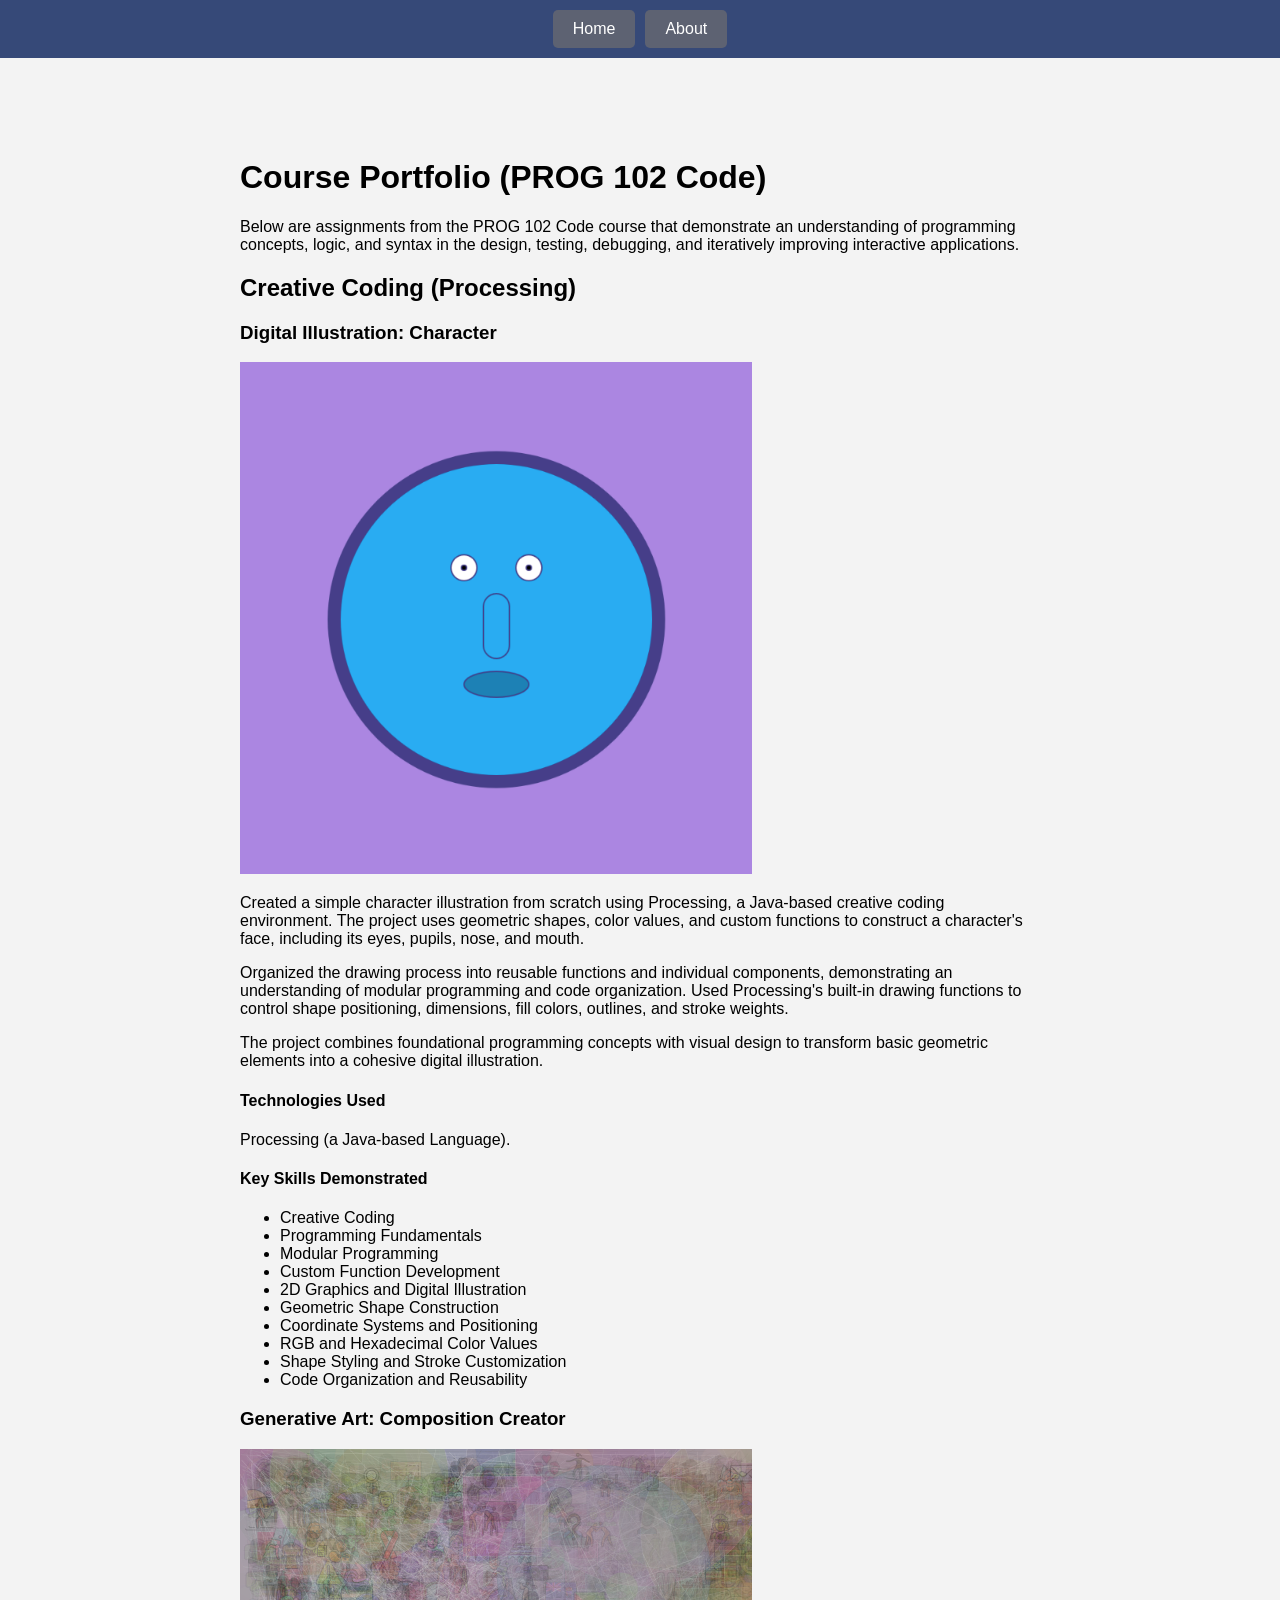
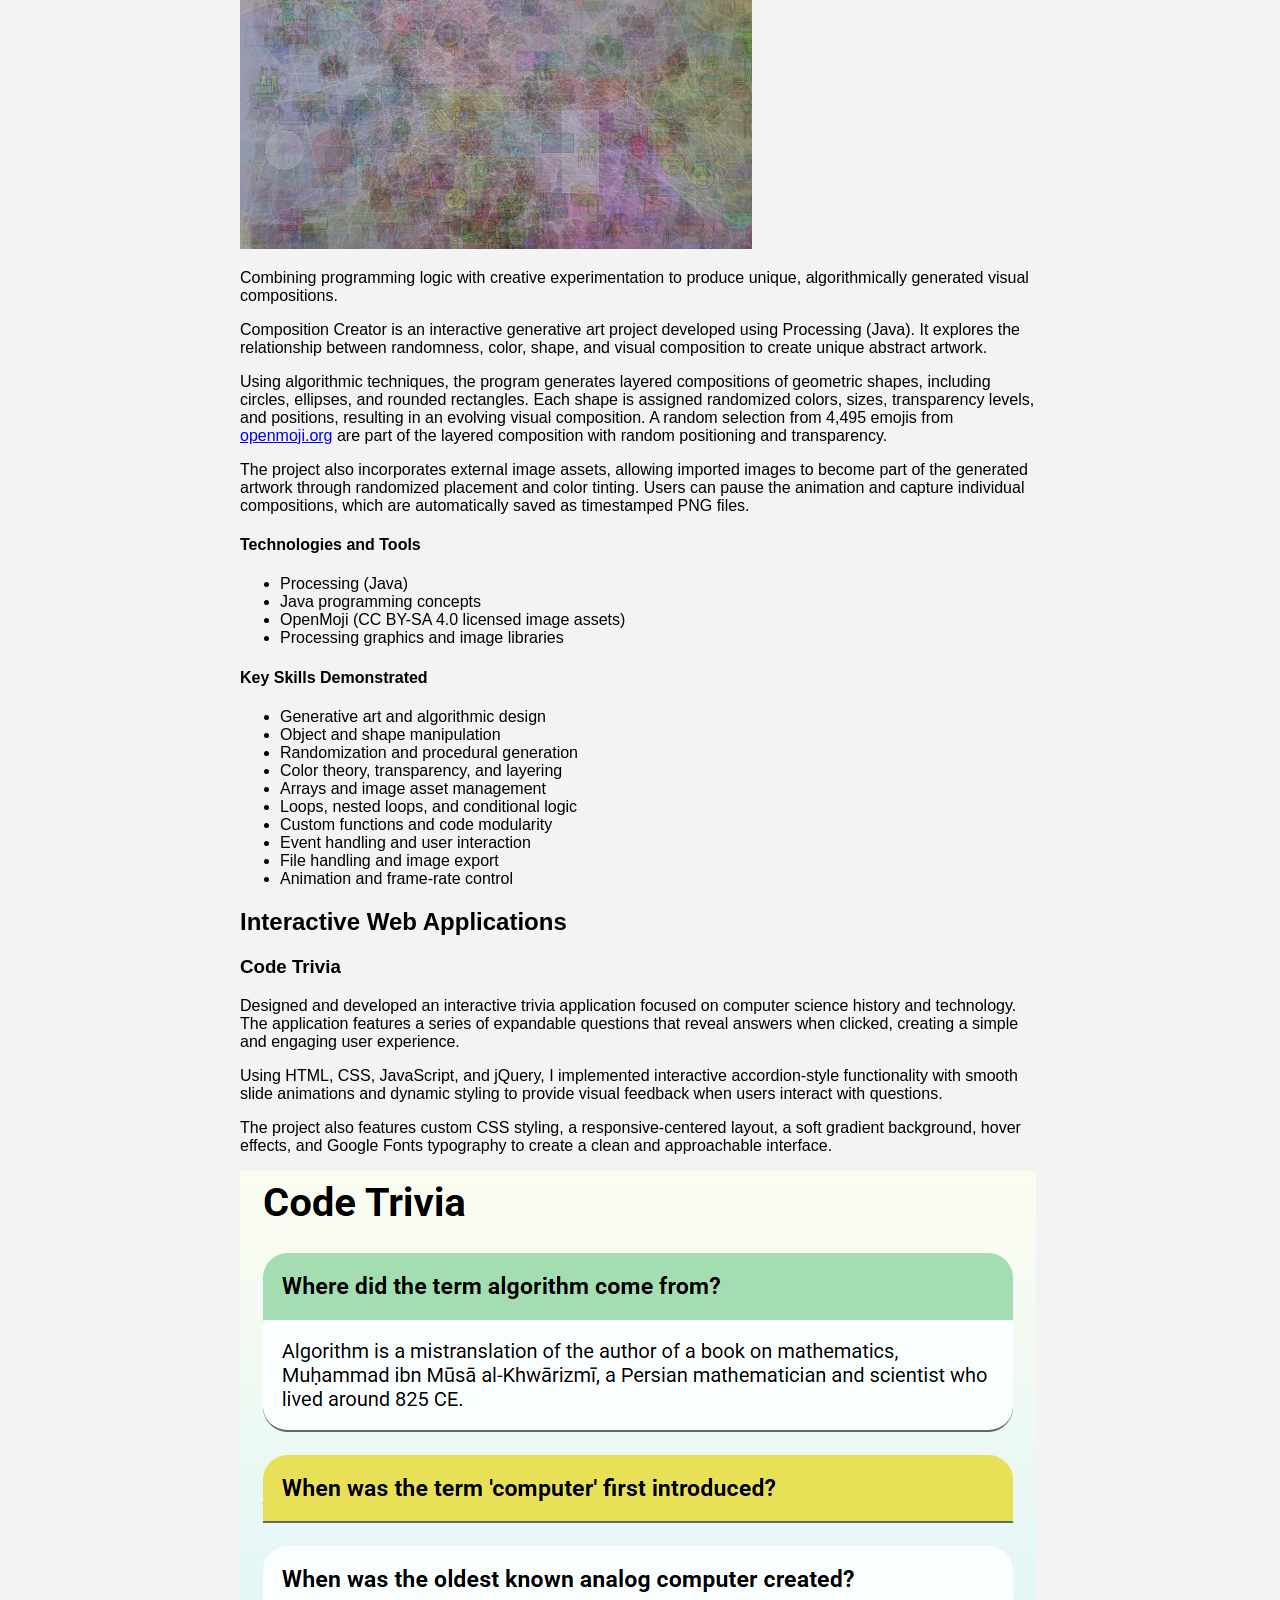
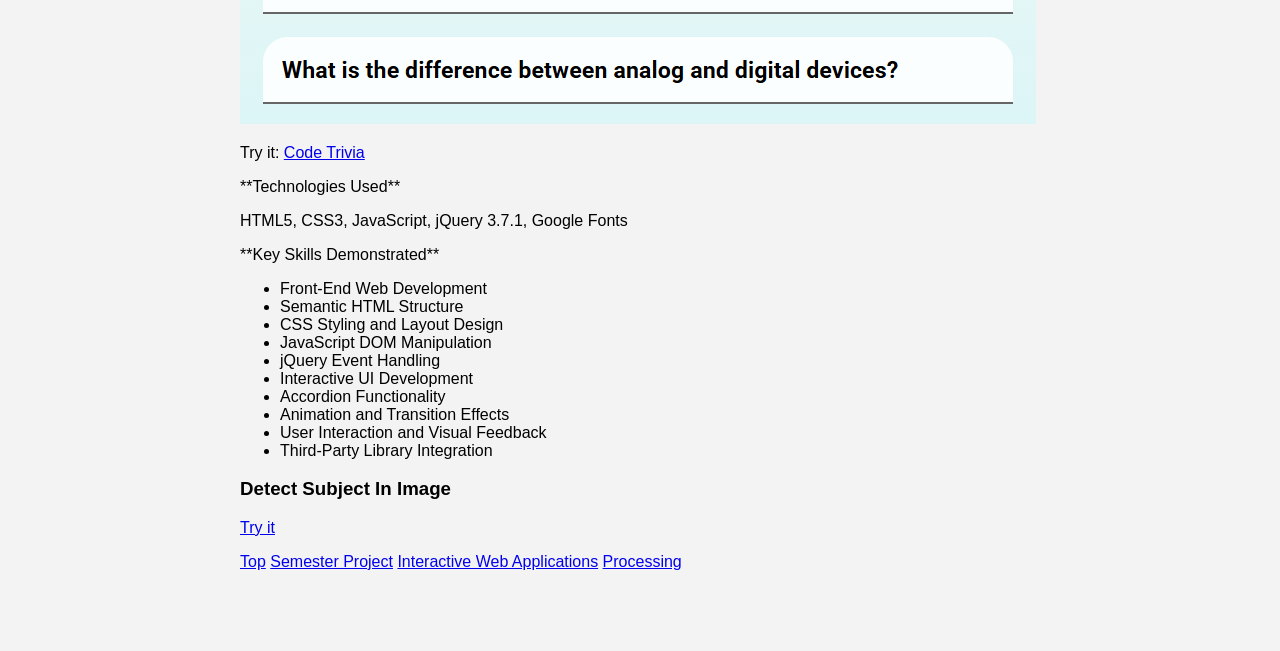
==== index.html @ 46d61ab1 "Refactor index.html for improved structure and content" ====
<!DOCTYPE html>
<!--
Example Portfolio
An example of the course portfolio for the PROG 102 Code class
Janell Baxter, 2026

// -->

<html lang="en">
   <head>
      <meta charset="UTF-8" />
      <meta name="viewport" content="width=device-width, initial-scale=1.0" />
      <title>PROG 102 Code Portfolio</title>
      <link rel="stylesheet" href="style.css" />
   </head>
   <body>
      <main>
         <section id="top"></section>
            <div id="home" class="page active">
               <!-- Inner Page Navigation Links -->
                <!--
               <div class="innerPageLinks">
                  <a href="#SemesterProject">Semester Project</a>
                  <a href="#InteractiveWebApplications">Interactive Web Applications</a>
                  <a href="#Processing">Processing</a>
               </div>
                -->
            </div>
         
         <div id="work" class="page">
            <h1>Course Portfolio (PROG 102 Code)</h1>
            <p>
               Below are assignments from the PROG 102 Code course that
               demonstrate an understanding of programming concepts, logic, 
               and syntax in the design, testing, debugging, and iteratively
               improving interactive applications.
            </p>

            <section id="SemesterProject">
               <!--
               <h2>Final Project</h2>
               <img
                  src="placeholder.gif"
                  alt="Placeholder"
                  title="Placeholder Image"
                  width="400"
                  height="300"
               />
               <p>
                  Detailed description will be here... 
               </p>
               -->
            </section>

            <section id="Processing">
               
               <h2>Creative Coding (Processing)</h2>
       
      
               <h3>Digital Illustration: Character</h3>
                  <img
                  src="media/Character.png"
                  alt="Character created with code"
                  title="Character created with code"
                  width="512"
                  height="512"
               />
               <p>Created a simple character illustration from scratch using Processing, 
                  a Java-based creative coding environment. The project uses geometric shapes, 
                  color values, and custom functions to construct a character's face, 
                  including its eyes, pupils, nose, and mouth.
               </p>
               <p>Organized the drawing process into reusable functions and individual components, 
                  demonstrating an understanding of modular programming and code organization. 
                  Used Processing's built-in drawing functions to control shape positioning, 
                  dimensions, fill colors, outlines, and stroke weights.
               </p>
               <p>The project combines foundational programming concepts with visual design 
                  to transform basic geometric elements into a cohesive digital illustration.
               </p>
               <h4>Technologies Used</h4>
               <p>Processing (a Java-based Language).</p>
               <h4>Key Skills Demonstrated</h4>
               <ul>
                  <li>Creative Coding</li>
                  <li>Programming Fundamentals</li>
                  <li>Modular Programming</li>
                  <li>Custom Function Development</li>
                  <li>2D Graphics and Digital Illustration</li>
                  <li>Geometric Shape Construction</li>
                  <li>Coordinate Systems and Positioning</li>
                  <li>RGB and Hexadecimal Color Values</li>
                  <li>Shape Styling and Stroke Customization</li>
                  <li>Code Organization and Reusability</li>
               </ul>
               <!--      -->
               <h3>Generative Art: Composition Creator</h3>
                  <img
                  src="media/composition-creator.png"
                  alt="An image generated by my Composition Creator"
                  title="An image generated by my Composition Creator"
                  width="512"
                  height="400"
               />
               <p>Combining programming logic with creative experimentation to produce unique, algorithmically generated visual compositions.</p>
                  <p>
                  Composition Creator is an interactive generative art project 
               developed using Processing (Java). It explores the relationship between randomness, 
               color, shape, and visual composition to create unique abstract artwork.
               </p>
               <p>Using algorithmic techniques, the program generates layered compositions 
               of geometric shapes, including circles, ellipses, and rounded rectangles. 
               Each shape is assigned randomized colors, sizes, transparency levels, and positions, 
               resulting in an evolving visual composition. A random selection from 4,495 emojis from 
                  <a href="https://openmoji.org/" alt="OpenMoji">openmoji.org</a> 
                  are part of the layered composition with random positioning and transparency.
            </p>
               <p>
               The project also incorporates external image assets, allowing imported images to 
               become part of the generated artwork through randomized placement and color tinting. 
               Users can pause the animation and capture individual compositions, 
               which are automatically saved as timestamped PNG files.
            </p>
               <h4>Technologies and Tools</h4>
               <ul>
               <li>Processing (Java)</li>
               <li>Java programming concepts</li>
               <li>OpenMoji (CC BY-SA 4.0 licensed image assets)</li>
               <li>Processing graphics and image libraries</li>
            </ul>

               <h4>Key Skills Demonstrated</h4>
               <ul>
                  <li>Generative art and algorithmic design</li>
                  <li>Object and shape manipulation</li>
                  <li>Randomization and procedural generation</li>
                  <li>Color theory, transparency, and layering</li>
                  <li>Arrays and image asset management</li>
                  <li>Loops, nested loops, and conditional logic</li>
                  <li>Custom functions and code modularity</li>
                  <li>Event handling and user interaction</li>
                  <li>File handling and image export</li>
                  <li>Animation and frame-rate control</li>
               </ul>
              
            </section>

            <section id="InteractiveWebApplications">
               <h2>Interactive Web Applications</h2>
               <h3>Code Trivia</h3>
               <p>
                  Designed and developed an interactive trivia application
                  focused on computer science history and technology. The
                  application features a series of expandable questions that
                  reveal answers when clicked, creating a simple and engaging
                  user experience.
               </p>
               <p>
                  Using HTML, CSS, JavaScript, and jQuery, I implemented
                  interactive accordion-style functionality with smooth slide
                  animations and dynamic styling to provide visual feedback when
                  users interact with questions.
               </p>
               <p>
                  The project also features custom CSS styling, a
                  responsive-centered layout, a soft gradient background, hover
                  effects, and Google Fonts typography to create a clean and
                  approachable interface.
               </p>
               <img
                  src="media/code-trivia.png"
                  alt="Code Trivia"
                  title="Code Trivia"
                  width="796"
                  height="553"
               />
               <p>
                  Try it:
                  <a
                     href="https://janell-baxter.github.io/PROG102Code/ShowHide/index.html"
                     alt="Code Trivia Screenshot"
                     >Code Trivia</a
                  >
               </p>
               <p>
                  **Technologies Used** </p>
               <p>HTML5, CSS3, JavaScript, jQuery 3.7.1,
                  Google Fonts</p>
               
               <p>**Key Skills Demonstrated**</p>
               <ul>
                  <li>Front-End Web Development</li>
                  <li>Semantic HTML Structure</li>
                  <li>CSS Styling and Layout Design</li>
                  <li>JavaScript DOM Manipulation</li>
                  <li>jQuery Event Handling</li>
                  <li>Interactive UI Development</li>
                  <li>Accordion Functionality</li>
                  <li>Animation and Transition Effects</li>
                  <li>User Interaction and Visual Feedback</li>
                  <li>Third-Party Library Integration</li>
               </ul>

                 <h3>Detect Subject In Image</h3>
                 
               <p><a href="https://janell-baxter.github.io/DetectSubjectInImage/" alt="Detect Image" />Try it</a>
               </p>
        
<!--
               <h2>Assignment 2 Title</h2>
               <img
                  src="placeholder.gif"
                  alt="Placeholder"
                  title="Placeholder Image"
                  width="400"
                  height="300"
               />
               <p>
                  Detailed description... lorem ipsum dolor sit amet consectetur
                  adipiscing elit fugiat molestias provident occaecat accusamus
                  occaecat ut eos dolores quo aliquip sint voluptatum quis
                  cupiditate dolore facere in culpa fugiat est lorem similique
                  praesentium nulla distinctio dolorem fuga proident duis
                  dignissimos cum quos ut molestias enim in deleniti ducimus et
                  sit id facilis harum assumenda ducimus maxime omnis sint
                  ducimus eum mollitia ea cillum proident commodo eiusmod omnis
                  voluptate cillum et sint ipsum ut consequat in ea velit
                  accusamus optio exercitation voluptas sit quibusdam culpa
                  iusto fugiat ad quibusdam officia est officia mollitia dolor
                  laborum assumenda quibusdam aute officia dolores sit et
                  dolorem omnis sit repellendus odio officia officia proident
                  aliquip imperdiet reprehenderit elit dolorem assumenda autem
                  laborum est reprehenderit cum id mollitia voluptatum est
                  similique praesentium lorem corrupti sunt id soluta
               </p>

               <h2>Assignment 3 Title</h2>
               <img
                  src="placeholder.gif"
                  alt="Placeholder"
                  title="Placeholder Image"
                  width="400"
                  height="300"
               />
               <p>
                  Detailed description... lorem ipsum dolor sit amet consectetur
                  adipiscing elit fugiat molestias provident occaecat accusamus
                  occaecat ut eos dolores quo aliquip sint voluptatum quis
                  cupiditate dolore facere in culpa fugiat est lorem similique
                  praesentium nulla distinctio dolorem fuga proident duis
                  dignissimos cum quos ut molestias enim in deleniti ducimus et
                  sit id facilis harum assumenda ducimus maxime omnis sint
                  ducimus eum mollitia ea cillum proident commodo eiusmod omnis
                  voluptate cillum et sint ipsum ut consequat in ea velit
                  accusamus optio exercitation voluptas sit quibusdam culpa
                  iusto fugiat ad quibusdam officia est officia mollitia dolor
                  laborum assumenda quibusdam aute officia dolores sit et
                  dolorem omnis sit repellendus odio officia officia proident
                  aliquip imperdiet reprehenderit elit dolorem assumenda autem
                  laborum est reprehenderit cum id mollitia voluptatum est
                  similique praesentium lorem corrupti sunt id soluta
               </p>

               <h2>Assignment 4 Title</h2>
               <img
                  src="placeholder.gif"
                  alt="Placeholder"
                  title="Placeholder Image"
                  width="400"
                  height="300"
               />
               <p>
                  Detailed description... lorem ipsum dolor sit amet consectetur
                  adipiscing elit fugiat molestias provident occaecat accusamus
                  occaecat ut eos dolores quo aliquip sint voluptatum quis
                  cupiditate dolore facere in culpa fugiat est lorem similique
                  praesentium nulla distinctio dolorem fuga proident duis
                  dignissimos cum quos ut molestias enim in deleniti ducimus et
                  sit id facilis harum assumenda ducimus maxime omnis sint
                  ducimus eum mollitia ea cillum proident commodo eiusmod omnis
                  voluptate cillum et sint ipsum ut consequat in ea velit
                  accusamus optio exercitation voluptas sit quibusdam culpa
                  iusto fugiat ad quibusdam officia est officia mollitia dolor
                  laborum assumenda quibusdam aute officia dolores sit et
                  dolorem omnis sit repellendus odio officia officia proident
                  aliquip imperdiet reprehenderit elit dolorem assumenda autem
                  laborum est reprehenderit cum id mollitia voluptatum est
                  similique praesentium lorem corrupti sunt id soluta
               </p>
               -->
            </section>
         </div>

         <!-- Inner Page Navigation Links -->
         <div class="innerPageLinks">
            <a href="#top">Top</a>
            <a href="#SemesterProject">Semester Project</a>
            <a href="#InteractiveWebApplications"
               >Interactive Web Applications</a
            >
            <a href="#Processing">Processing</a>
         </div>
      </main>

      <script src="script.js"></script>
   </body>
</html>
---- style.css ----
/* 
Example Portfolio
An example of the course portfolio for the PROG 102 Code class
Janell Baxter, 2026
*/

body {
  font-family: Arial, sans-serif;
  background-color: #f3f3f3;
  text-align: center;
  margin: 0;
  padding: 0;
}

/*==========content============== */
@media screen and (min-width: 600px) { 
    main {
    padding: 40px;
    max-width: 800px;
    margin: 40px auto;
    text-align: left;
  }
}
@media screen and (max-width: 599px) { 
    main {
    padding: 40px;
    max-width: 500px;
    margin: 40px auto;
    text-align: left;
  }
}

/*==========emphasis============== */

mark {


}

.highlighter {
   background: transparent;
  background-image: linear-gradient(
    to right, 
    rgba(255, 225, 0, 0.2), 
    rgba(255, 225, 0, 0.8) 4%, 
    rgba(255, 225, 0, 0.4)
  );
  border-radius: 0.8em 0.3em;
  padding: 0.1em 0.4em;
  margin: 0 -0.4em;
  
  -webkit-box-decoration-break: clone;
  box-decoration-break: clone;
}

/* styles from coding-dude.com/wp/css/highlight-text-css/ */
.sketch-highlight{
  position:relative;
}

.sketch-highlight:before{
  content:"";
  z-index:-1;
  left:0em;
  top:0em;
  border-width:2px;
  border-style:solid;
  border-color:darkblue;
  position:absolute;
  border-right-color:transparent;
  width:100%;
  height:1em;
  transform:rotate(2deg);
  opacity:0.5;
  border-radius:0.25em;
}

.sketch-highlight:after{
  content:"";
  z-index:-1;
  left:0em;
  top:0em;
  border-width:2px;
  border-style:solid;
  border-color:darkblue;
  border-left-color:transparent;
  border-top-color:transparent;
  position:absolute;
  width:100%;
  height:1em;
  transform:rotate(-1deg);
  opacity:0.5;
  border-radius:0.25em;
}

/*  */
.circle-sketch-highlight{
  position:relative;
}

.circle-sketch-highlight:before{
  content:"";
  z-index:-1;
  left:-0.5em;
  top:-0.1em;
  border-width:2px;
  border-style:solid;
  border-color:red;
  position:absolute;
  border-right-color:transparent;
  width:100%;
  height:1em;
  transform:rotate(2deg);
  opacity:0.7;
  border-radius:50%;
  padding:0.1em 0.25em;
}

.circle-sketch-highlight:after{
  content:"";
  z-index:-1;
  left:-0.5em;
  top:0.1em;
  padding:0.1em 0.25em;
  border-width:2px;
  border-style:solid;
  border-color:red;
  border-left-color:transparent;
  border-top-color:transparent;
  position:absolute;
  width:100%;
  height:1em;
  transform:rotate(-1deg);
  opacity:0.7;
  border-radius:50%;
}


/*==========navigation============== */
nav {
  background-color: #364978;
  padding: 10px 0;
  
  /*flexible box layout see: https://developer.mozilla.org/en-US/docs/Web/CSS/CSS_flexible_box_layout */
  display: flex;
  
  /*  align items along the main axis of a flex container */
  /* see https://developer.mozilla.org/en-US/docs/Web/CSS/justify-content */
  justify-content: center;
  
  /*define the spacing between rows and columns in layout models */
  /* see https://developer.mozilla.org/en-US/docs/Web/CSS/gap*/
  gap: 10px;
}

/* default navigation */
nav a {
  background-color: #5D6272;
  color: white;
  text-decoration: none;
  padding: 10px 20px;
  border-radius: 5px;
  font-size: 16px;

}

nav a:hover {
  background-color: #FAA1A1;
}

nav a.active {
  background-color: #98AFE9;
}
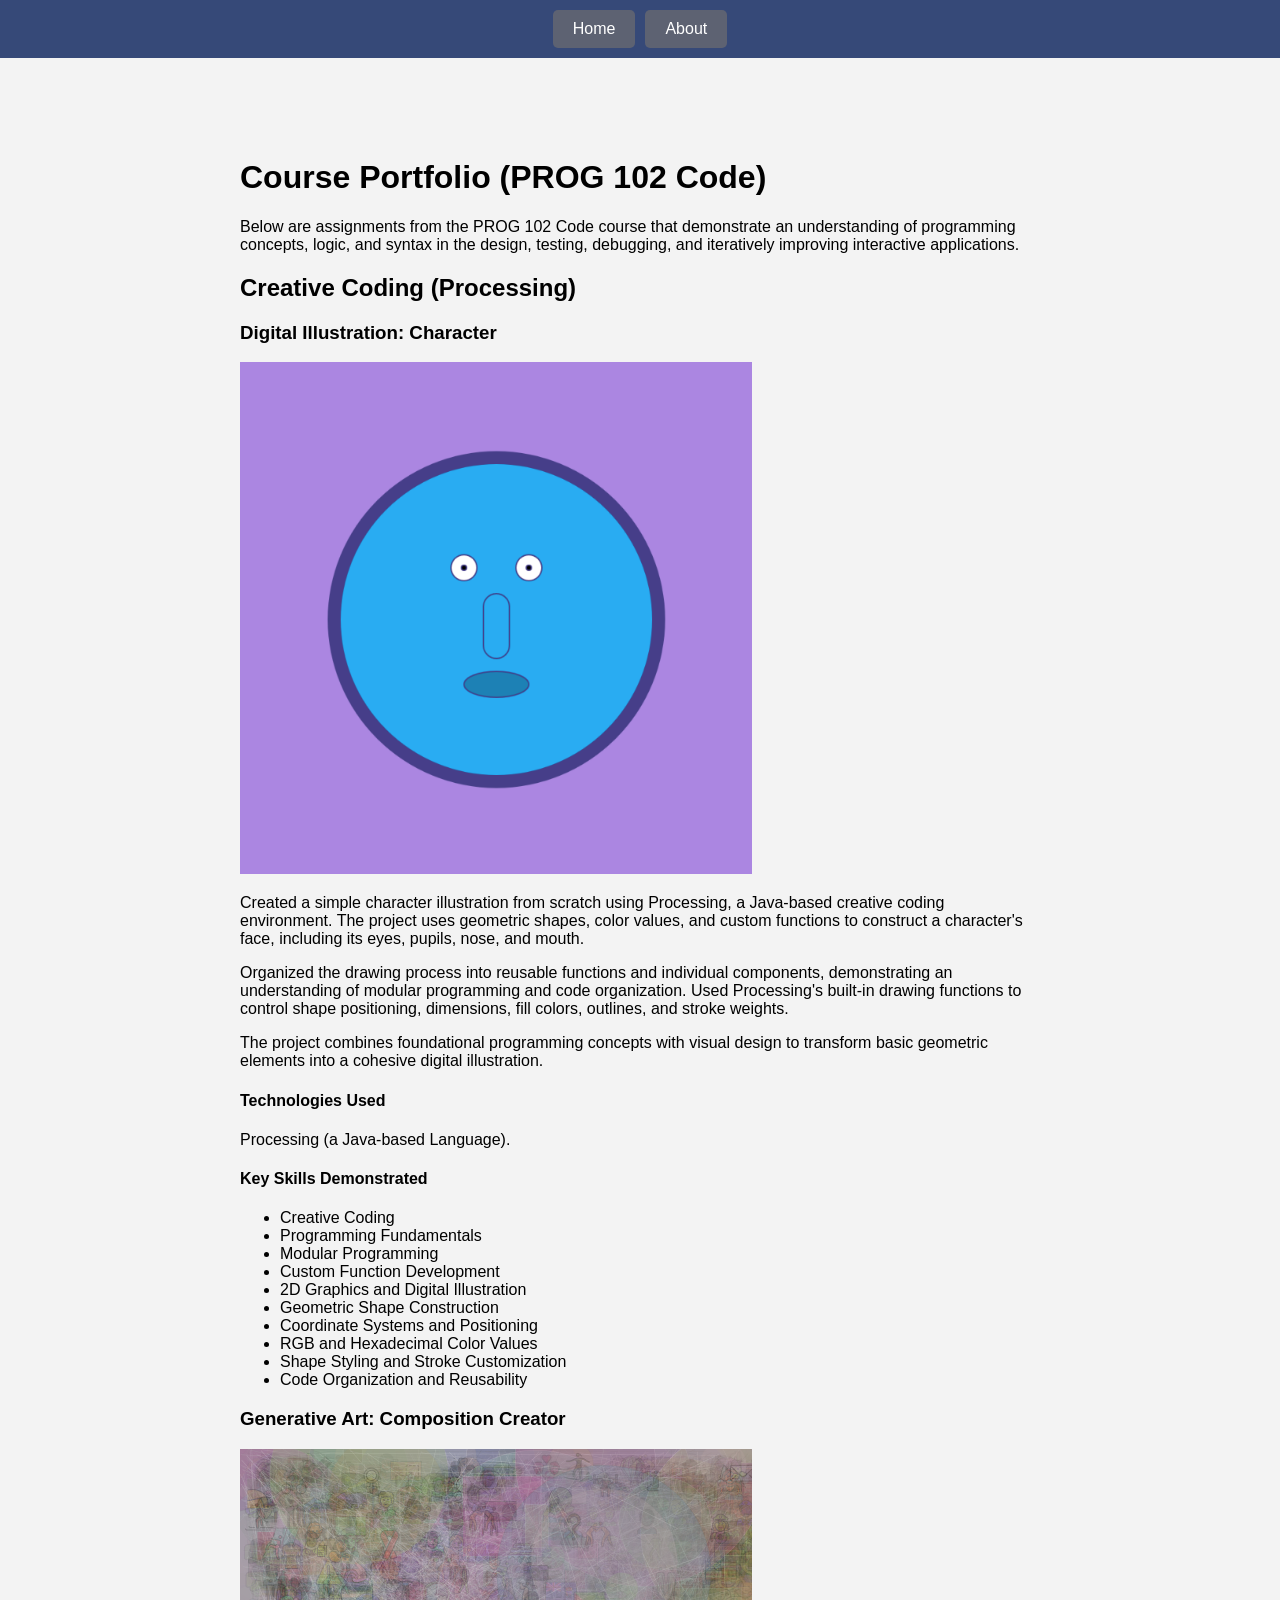
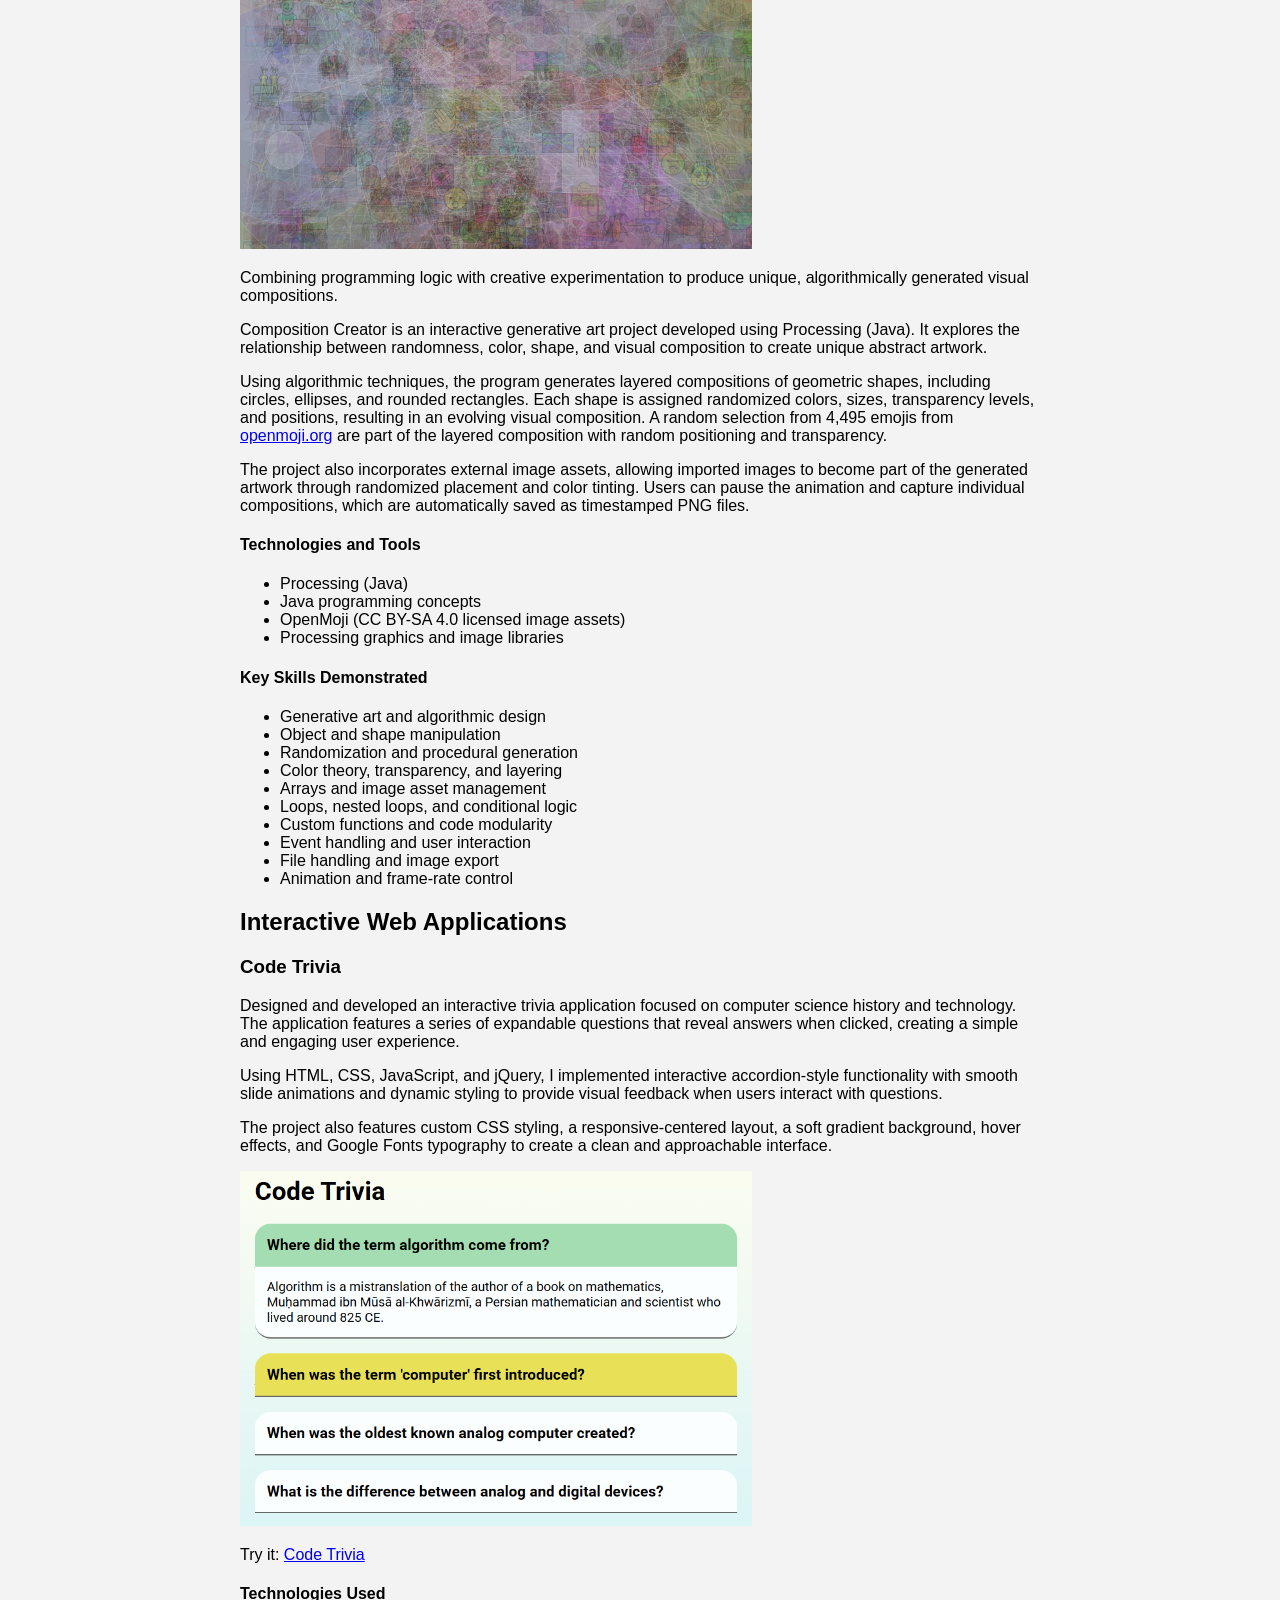
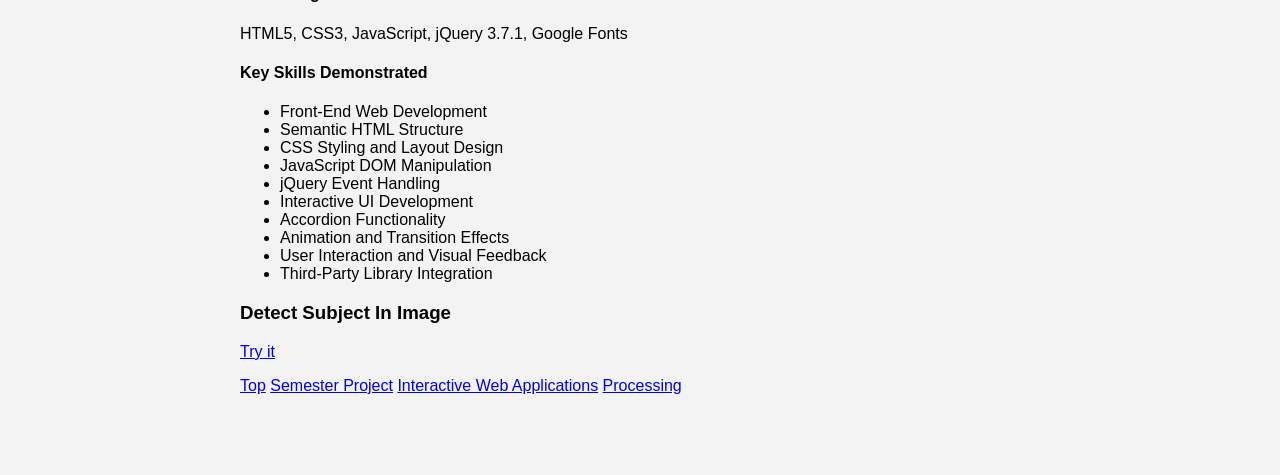
==== commit e1d7ff5b: "Restore index.html with original content" ====
--- a/index.html
+++ b/index.html
@@ -171,8 +171,8 @@
                   src="media/code-trivia.png"
                   alt="Code Trivia"
                   title="Code Trivia"
-                  width="796"
-                  height="553"
+                  width="512"
+                 
                />
                <p>
                   Try it:
@@ -182,12 +182,11 @@
                      >Code Trivia</a
                   >
                </p>
-               <p>
-                  **Technologies Used** </p>
+               <h4>Technologies Used</h4>
                <p>HTML5, CSS3, JavaScript, jQuery 3.7.1,
                   Google Fonts</p>
                
-               <p>**Key Skills Demonstrated**</p>
+               <h4>Key Skills Demonstrated</h4>
                <ul>
                   <li>Front-End Web Development</li>
                   <li>Semantic HTML Structure</li>
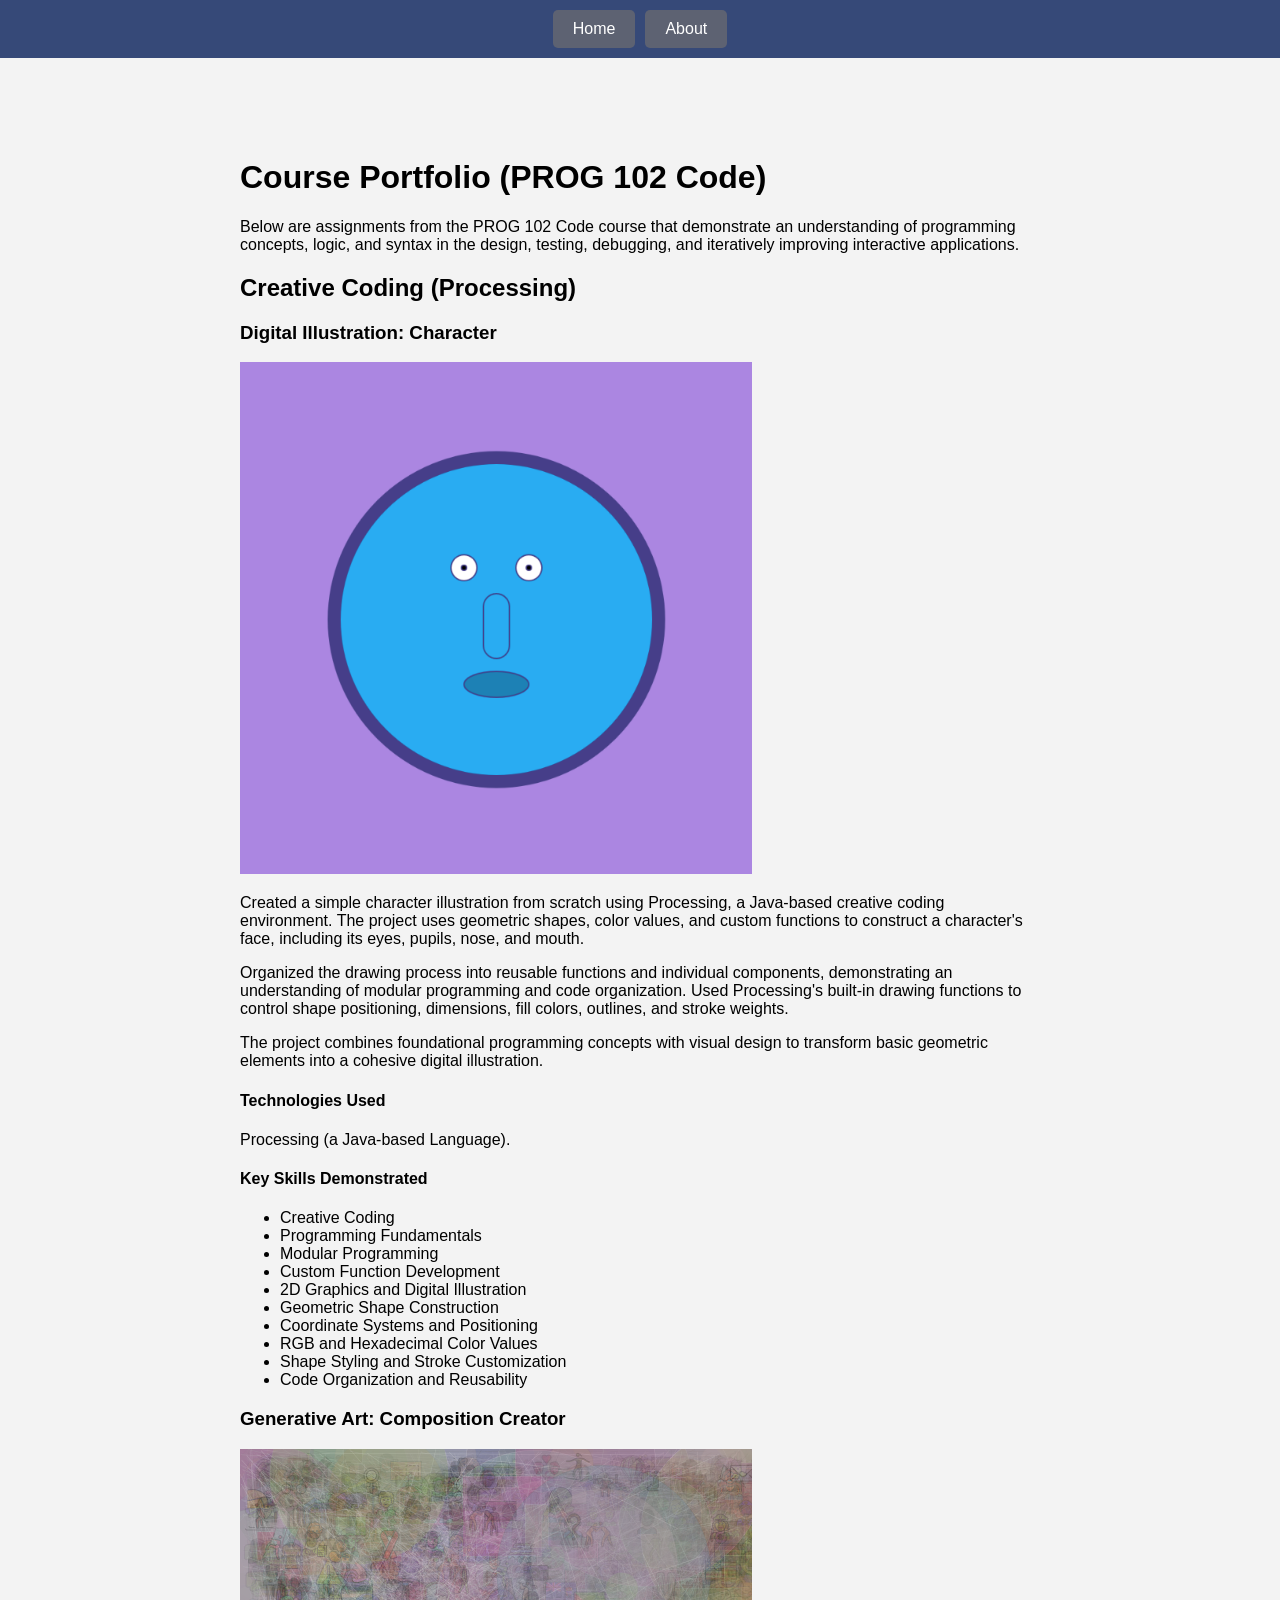
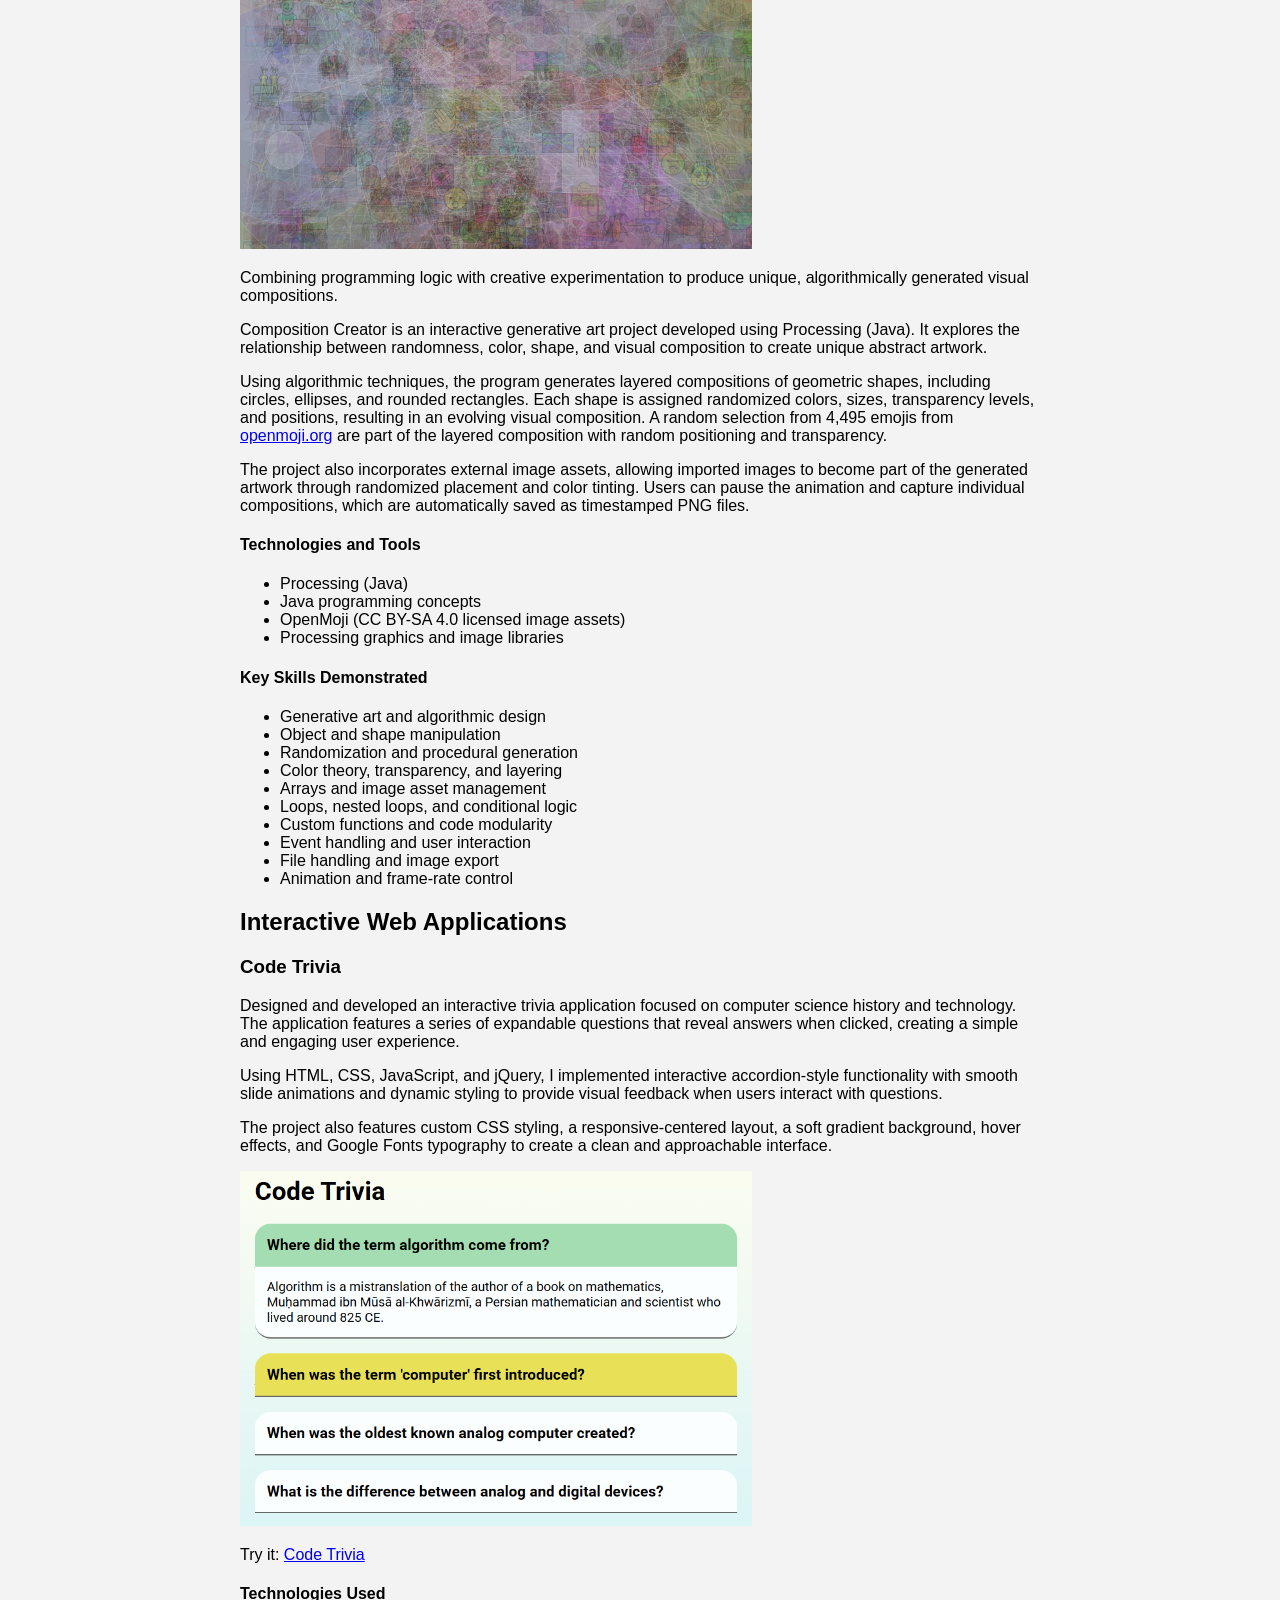
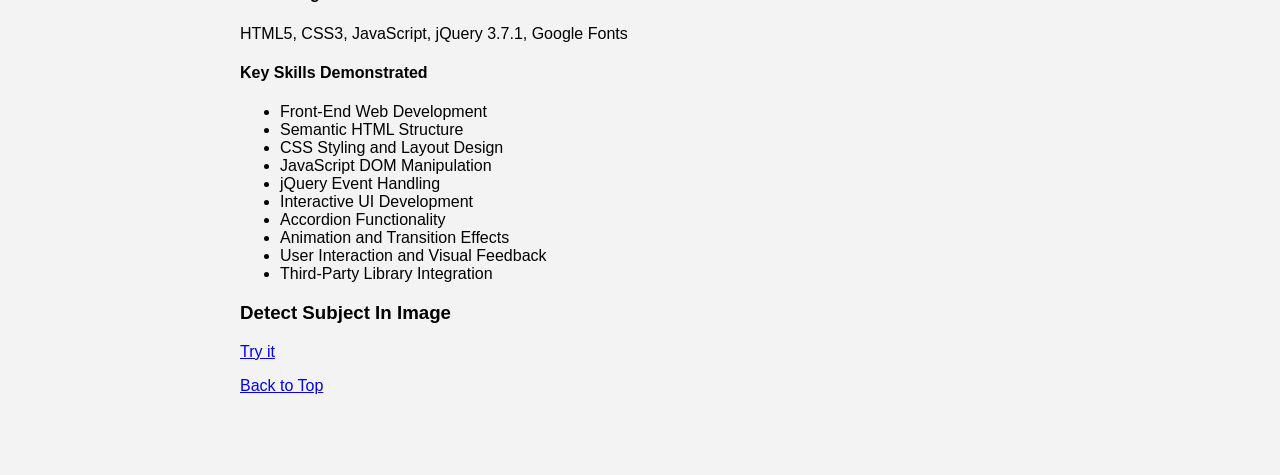
==== commit d2fc18f8: "Refactor index.html for improved structure" ====
--- a/index.html
+++ b/index.html
@@ -292,12 +292,12 @@
 
          <!-- Inner Page Navigation Links -->
          <div class="innerPageLinks">
-            <a href="#top">Top</a>
+            <a href="#top">Back to Top</a>
+             <!--
             <a href="#SemesterProject">Semester Project</a>
-            <a href="#InteractiveWebApplications"
-               >Interactive Web Applications</a
-            >
+            <a href="#InteractiveWebApplications">Interactive Web Applications</a>
             <a href="#Processing">Processing</a>
+            -->
          </div>
       </main>
 
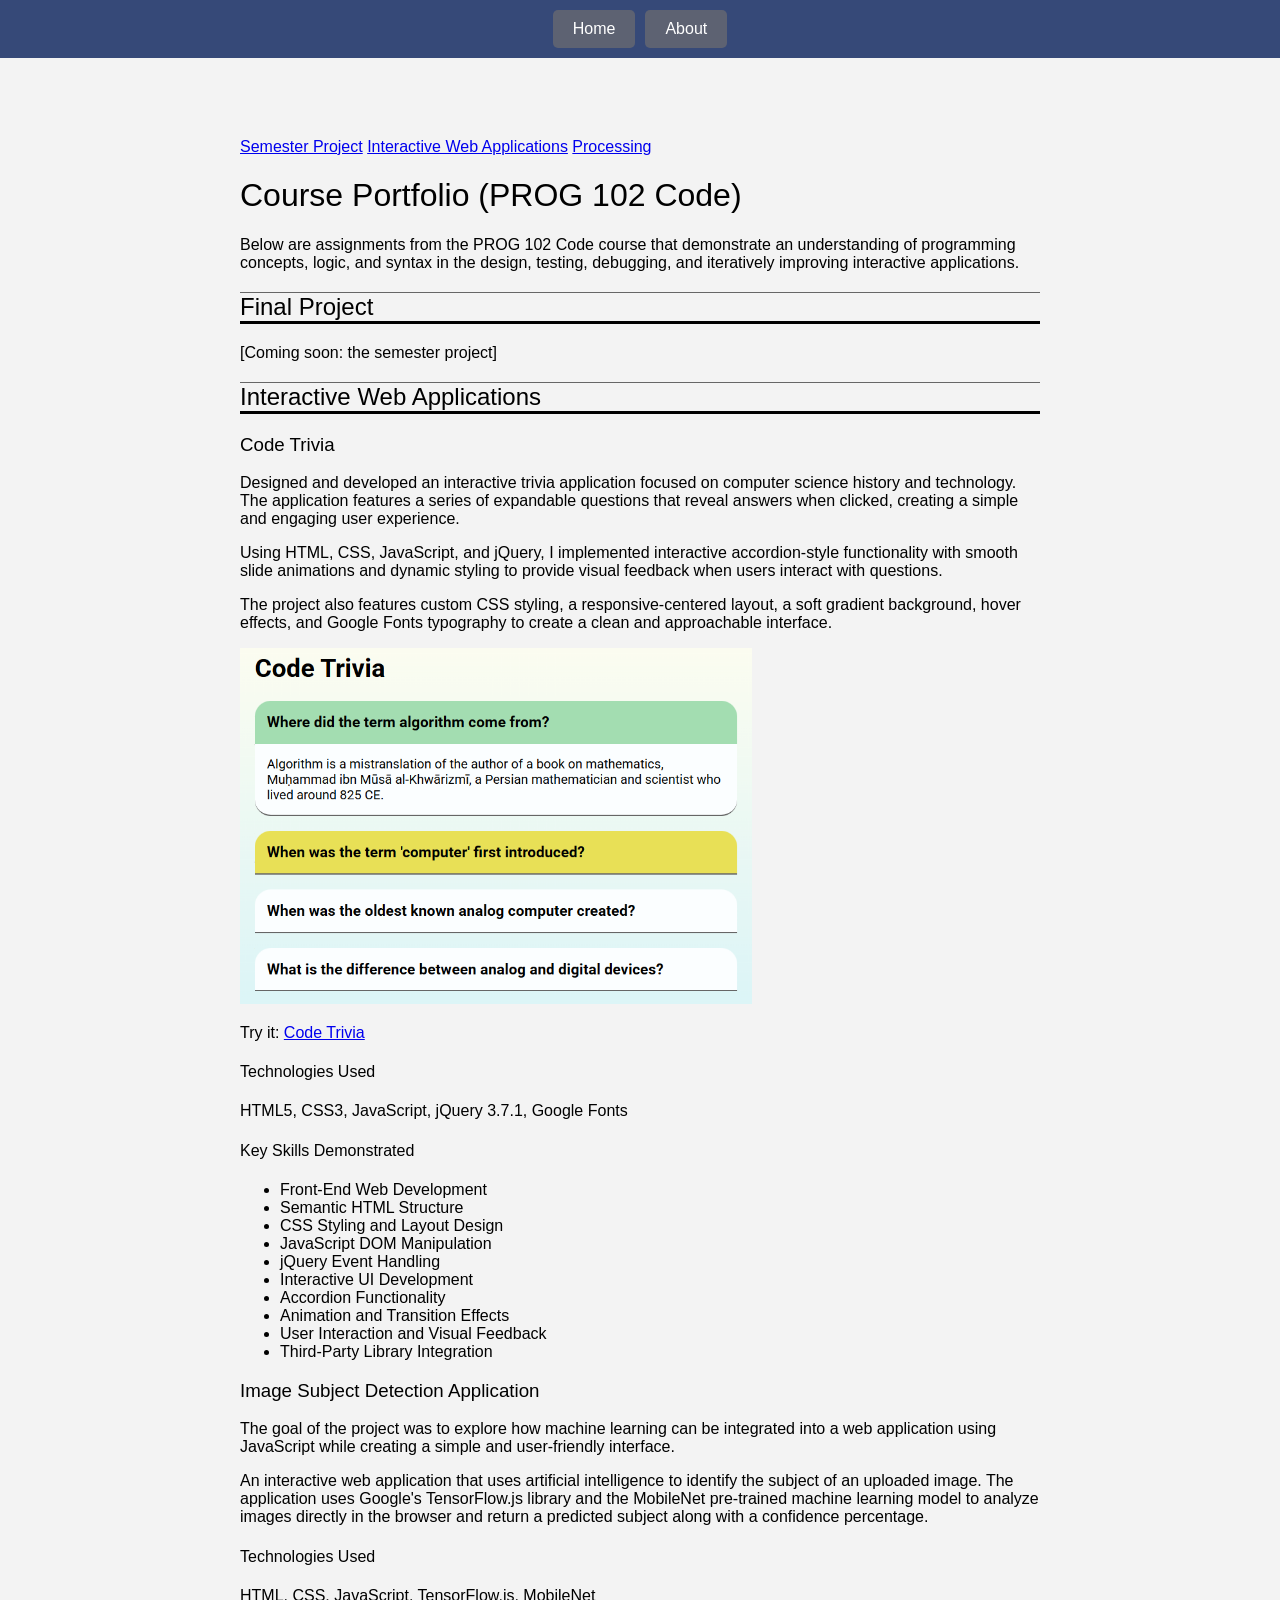
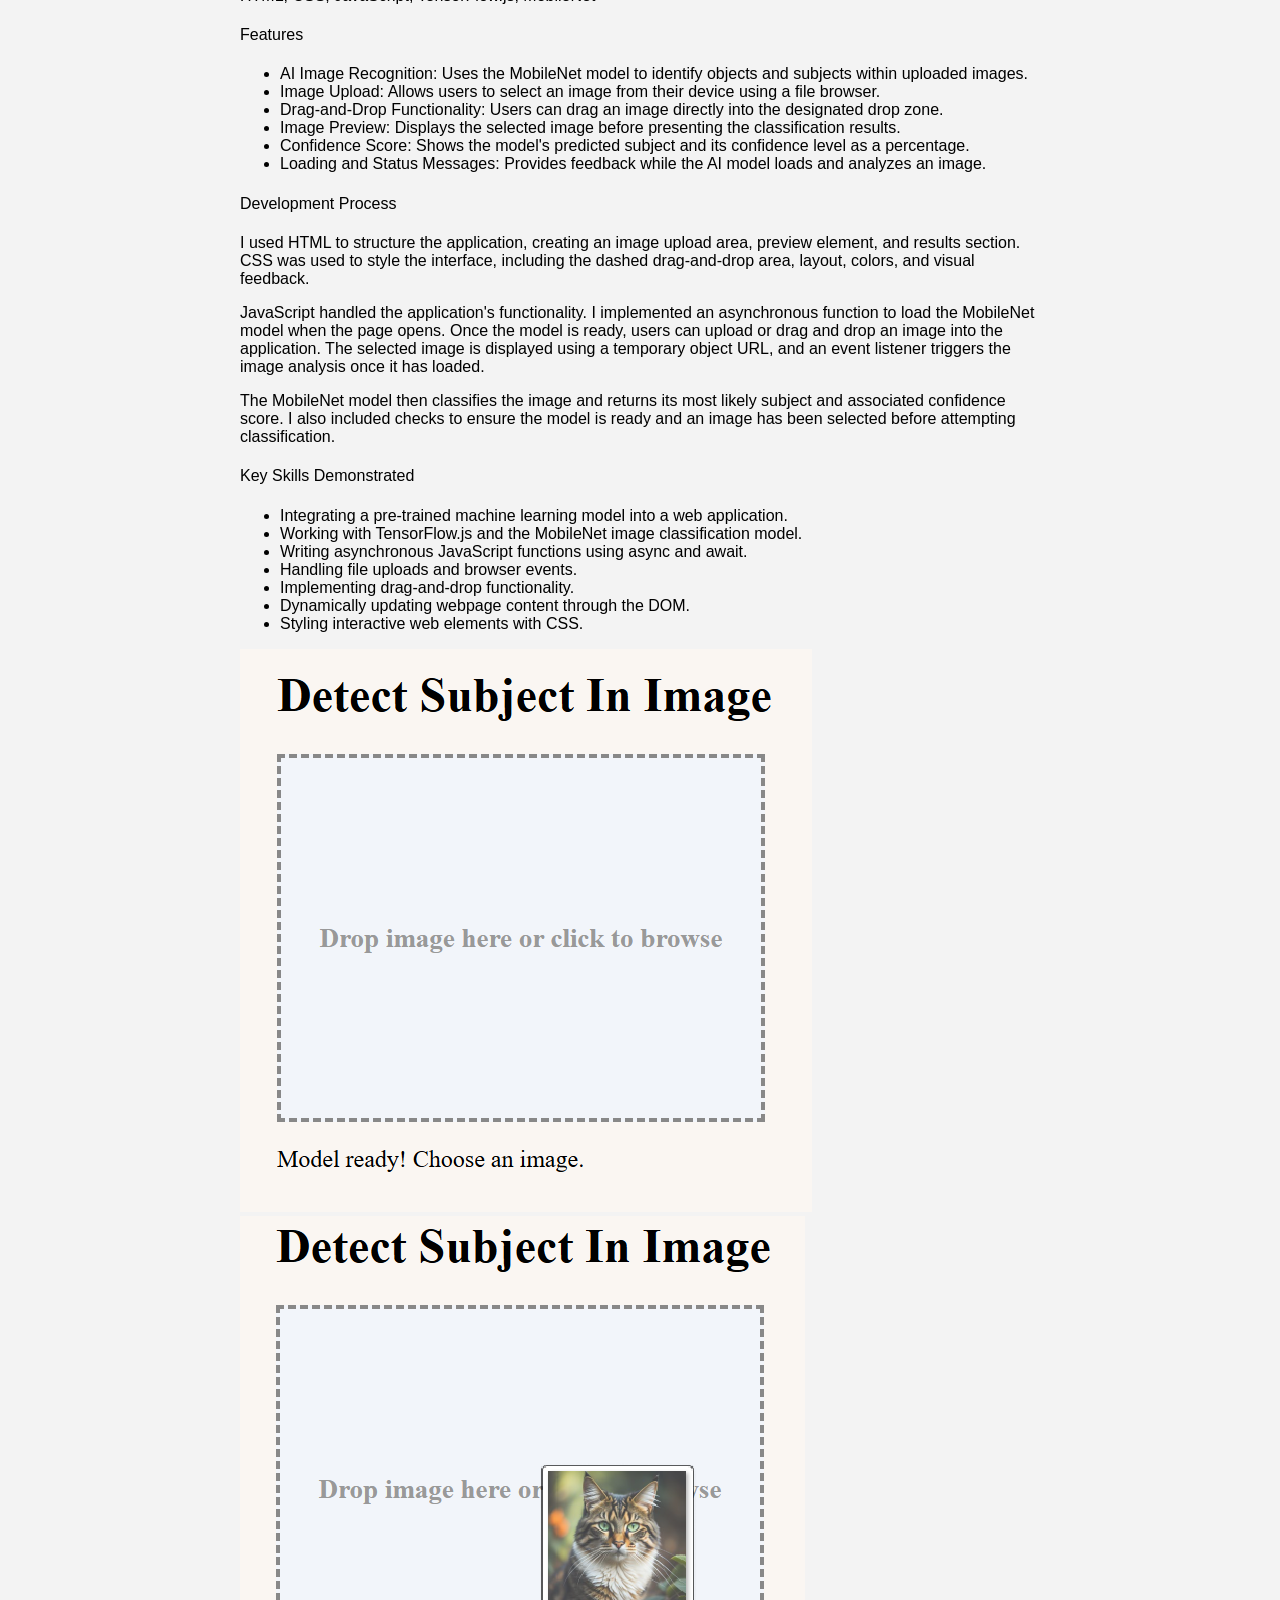
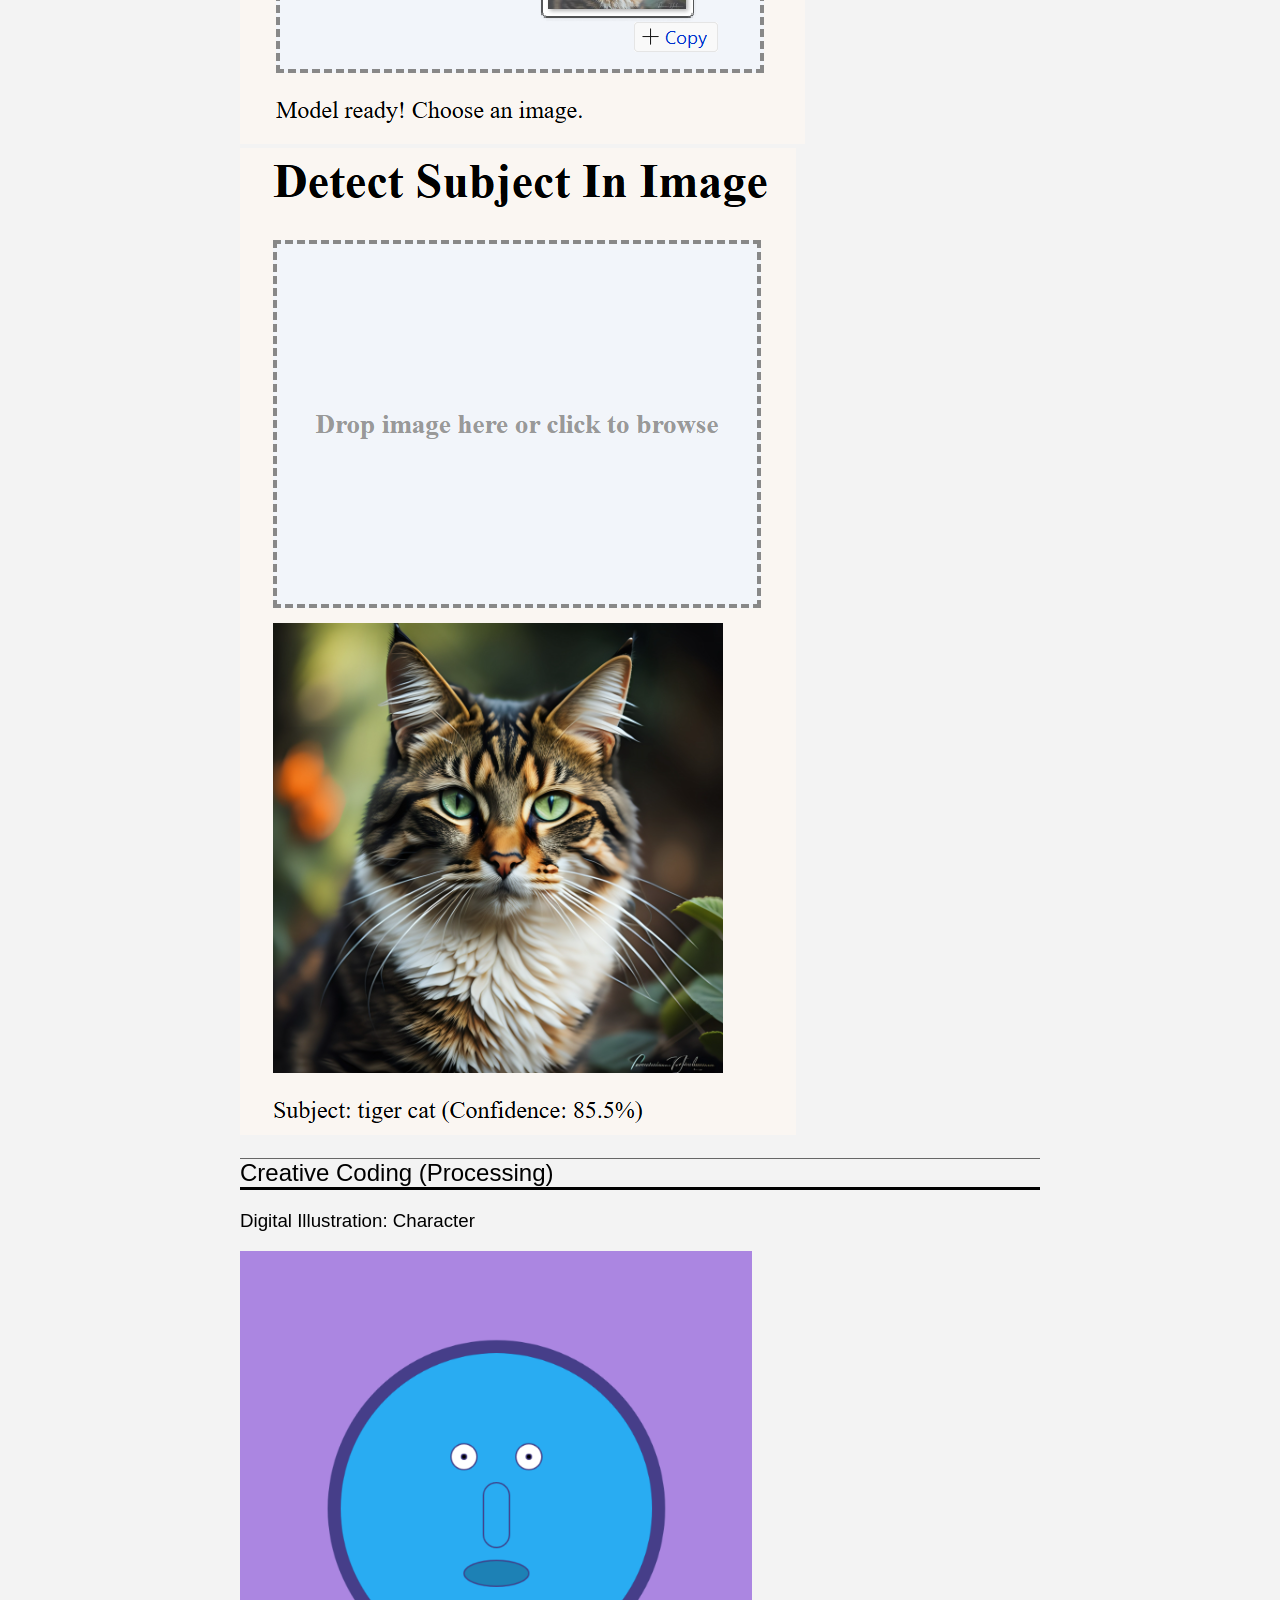
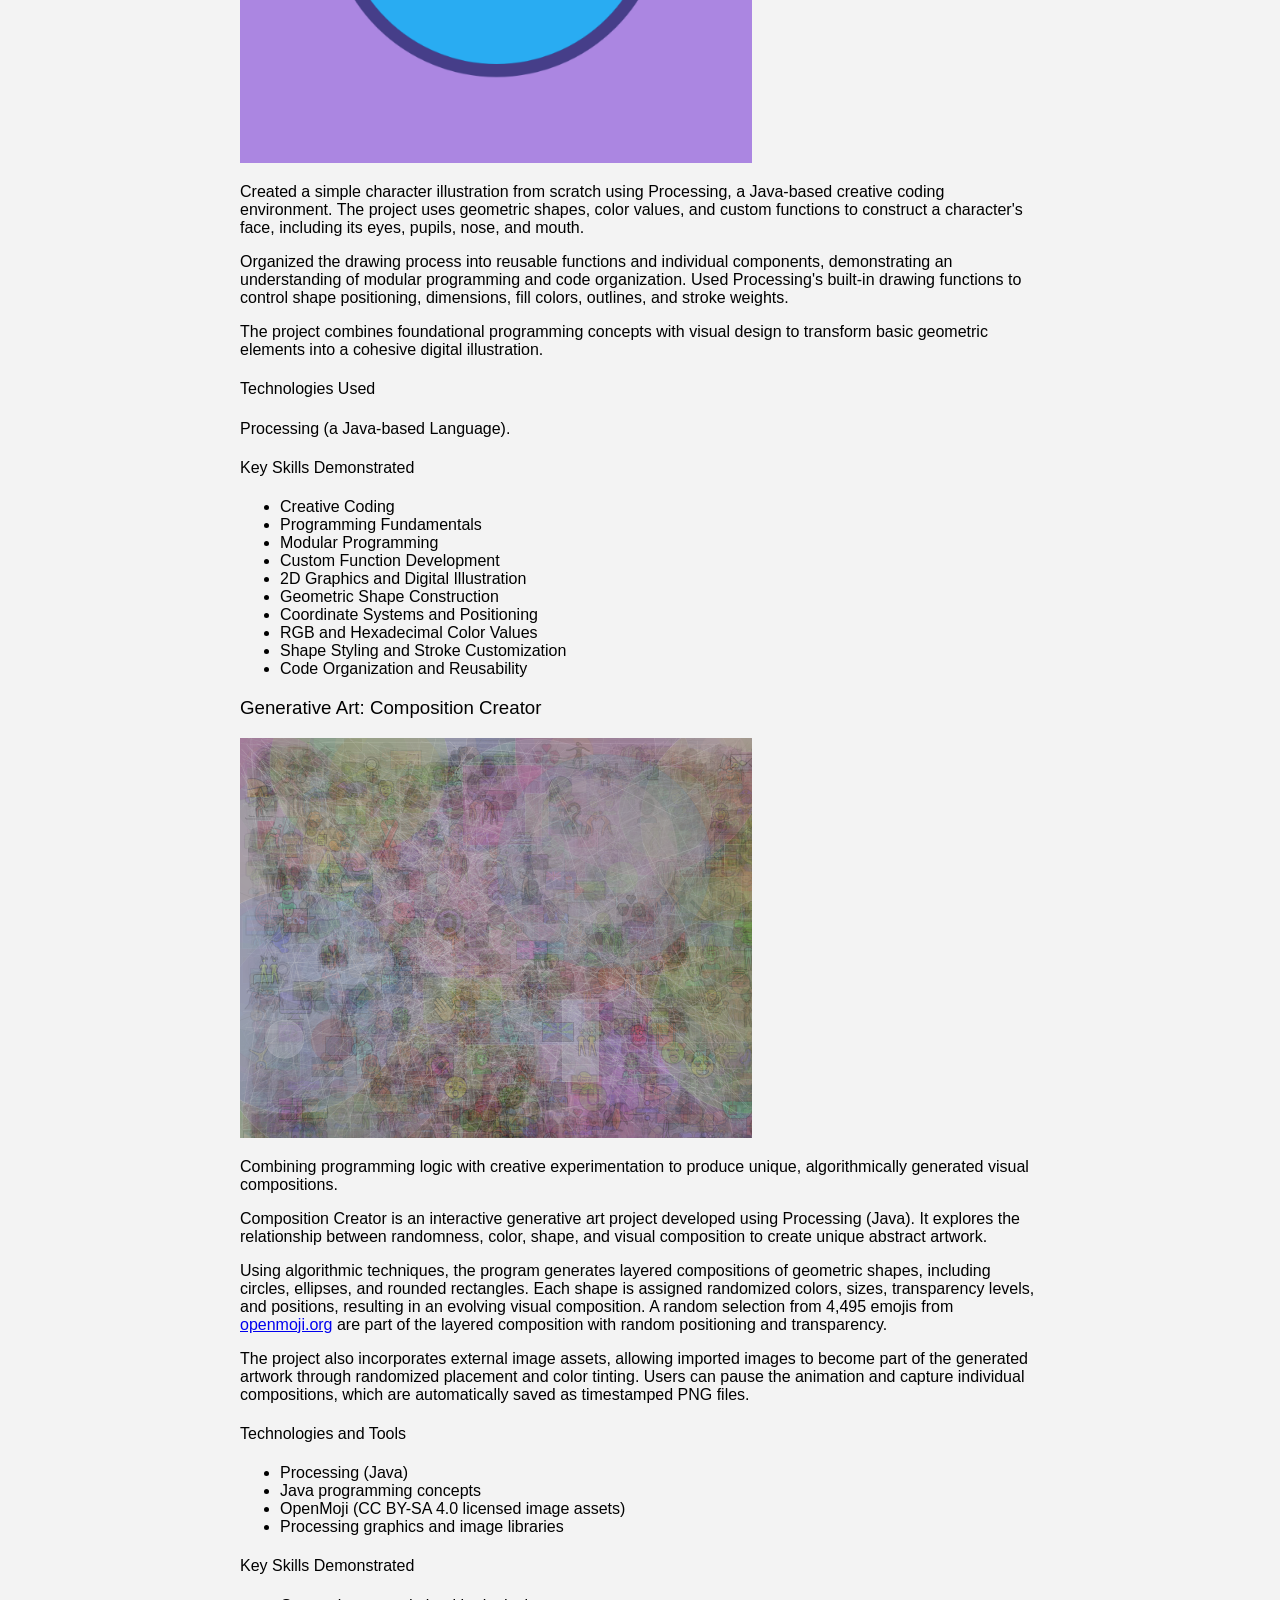
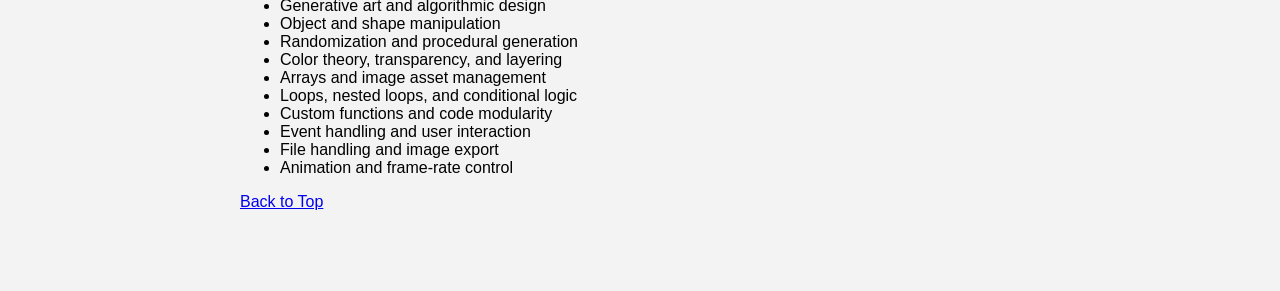
==== commit 9f70cdc3: "Revise portfolio layout and project descriptions Updated the portfolio HTML structure and content, i" ====
--- a/index.html
+++ b/index.html
@@ -18,13 +18,13 @@
          <section id="top"></section>
             <div id="home" class="page active">
                <!-- Inner Page Navigation Links -->
-                <!--
+                <!--  -->
                <div class="innerPageLinks">
                   <a href="#SemesterProject">Semester Project</a>
                   <a href="#InteractiveWebApplications">Interactive Web Applications</a>
                   <a href="#Processing">Processing</a>
                </div>
-                -->
+               
             </div>
          
          <div id="work" class="page">
@@ -37,8 +37,11 @@
             </p>
 
             <section id="SemesterProject">
-               <!--
+              
                <h2>Final Project</h2>
+<p>[Coming soon: the semester project]</p>
+
+                <!--
                <img
                   src="placeholder.gif"
                   alt="Placeholder"
@@ -51,12 +54,126 @@
                </p>
                -->
             </section>
-
+ <section id="InteractiveWebApplications">
+               <h2>Interactive Web Applications</h2>
+               <h3>Code Trivia</h3>
+               <p>
+                  Designed and developed an interactive trivia application
+                  focused on computer science history and technology. The
+                  application features a series of expandable questions that
+                  reveal answers when clicked, creating a simple and engaging
+                  user experience.
+               </p>
+               <p>
+                  Using HTML, CSS, JavaScript, and jQuery, I implemented
+                  interactive accordion-style functionality with smooth slide
+                  animations and dynamic styling to provide visual feedback when
+                  users interact with questions.
+               </p>
+               <p>
+                  The project also features custom CSS styling, a
+                  responsive-centered layout, a soft gradient background, hover
+                  effects, and Google Fonts typography to create a clean and
+                  approachable interface.
+               </p>
+               <img
+                  src="media/code-trivia.png"
+                  alt="Code Trivia"
+                  title="Code Trivia"
+                  width="512"
+                 
+               />
+               <p>
+                  Try it:
+                  <a
+                     href="https://janell-baxter.github.io/PROG102Code/ShowHide/index.html"
+                     alt="Code Trivia Screenshot"
+                     >Code Trivia</a
+                  >
+               </p>
+               <h4>Technologies Used</h4>
+               <p>HTML5, CSS3, JavaScript, jQuery 3.7.1,
+                  Google Fonts</p>
+               
+               <h4>Key Skills Demonstrated</h4>
+               <ul>
+                  <li>Front-End Web Development</li>
+                  <li>Semantic HTML Structure</li>
+                  <li>CSS Styling and Layout Design</li>
+                  <li>JavaScript DOM Manipulation</li>
+                  <li>jQuery Event Handling</li>
+                  <li>Interactive UI Development</li>
+                  <li>Accordion Functionality</li>
+                  <li>Animation and Transition Effects</li>
+                  <li>User Interaction and Visual Feedback</li>
+                  <li>Third-Party Library Integration</li>
+               </ul>
+                           <h3>Image Subject Detection Application</h3>
+               <p>The goal of the project was to explore how machine learning 
+                  can be integrated into a web application using JavaScript 
+                  while creating a simple and user-friendly interface.</p>
+               <p>An interactive web application that uses artificial intelligence 
+                  to identify the subject of an uploaded image. The application 
+                  uses Google's TensorFlow.js library and the MobileNet 
+                  pre-trained machine learning model to analyze images 
+                  directly in the browser and return a predicted subject 
+                  along with a confidence percentage.</p>
+               <h4>Technologies Used</h4>
+               <p>HTML, CSS, JavaScript, TensorFlow.js, MobileNet</p>
+               <h4>Features</h4>
+               <ul>
+                  <li>AI Image Recognition: Uses the MobileNet model to identify objects and subjects within uploaded images.</li>
+                  <li>Image Upload: Allows users to select an image from their device using a file browser.</li>
+                  <li>Drag-and-Drop Functionality: Users can drag an image directly into the designated drop zone.</li>
+                  <li>Image Preview: Displays the selected image before presenting the classification results.</li>
+                  <li>Confidence Score: Shows the model's predicted subject and its confidence level as a percentage.</li>
+                  <li>Loading and Status Messages: Provides feedback while the AI model loads and analyzes an image.</li>
+               </ul>
+              
+               <h4>Development Process</h4>
+               <p>I used HTML to structure the application, creating an image upload area, preview element, and results section. 
+                  CSS was used to style the interface, including the dashed drag-and-drop area, layout, colors, and visual feedback.</p>
+               <p>JavaScript handled the application's functionality. I implemented an asynchronous function to load the MobileNet model 
+                  when the page opens. Once the model is ready, users can upload or drag and drop an image into the application. 
+                  The selected image is displayed using a temporary object URL, and an event listener triggers the image analysis once it has loaded.</p>
+               <p>The MobileNet model then classifies the image and returns its most likely subject and associated confidence score. 
+                  I also included checks to ensure the model is ready and an image has been selected before attempting classification.
+               </p>
+               <h4>Key Skills Demonstrated</h4>
+               <ul>
+                  <li>Integrating a pre-trained machine learning model into a web application.</li>
+                  <li>Working with TensorFlow.js and the MobileNet image classification model.</li>
+                  <li>Writing asynchronous JavaScript functions using async and await.</li>
+                  <li>Handling file uploads and browser events.</li>
+                  <li>Implementing drag-and-drop functionality.</li>
+                  <li>Dynamically updating webpage content through the DOM.</li>
+                  <li>Styling interactive web elements with CSS.</li>
+               </ul>
+                <img
+                  src="media/ImageSubjectDetection01.png"
+                  alt="Image Subject Detection Interface"
+                  title="Initial application interface"
+                  width="572"
+                  height="563"
+               />
+                 <img
+                  src="media/ImageSubjectDetection02.png"
+                  alt="Dragging an image on to the Image Subject Detection Interface"
+                  title="Adding an image to be detected"
+                  width="565"
+                  height="528"
+               />
+                 <img
+                  src="media/ImageSubjectDetection03.png"
+                  alt="The Image Subject Detection Interface with the subject and confidence level"
+                  title="Subject with confidence level"
+                  width="556"
+                  height="987"
+               />
+</section>
             <section id="Processing">
                
                <h2>Creative Coding (Processing)</h2>
-       
-      
                <h3>Digital Illustration: Character</h3>
                   <img
                   src="media/Character.png"
@@ -145,149 +262,7 @@
               
             </section>
 
-            <section id="InteractiveWebApplications">
-               <h2>Interactive Web Applications</h2>
-               <h3>Code Trivia</h3>
-               <p>
-                  Designed and developed an interactive trivia application
-                  focused on computer science history and technology. The
-                  application features a series of expandable questions that
-                  reveal answers when clicked, creating a simple and engaging
-                  user experience.
-               </p>
-               <p>
-                  Using HTML, CSS, JavaScript, and jQuery, I implemented
-                  interactive accordion-style functionality with smooth slide
-                  animations and dynamic styling to provide visual feedback when
-                  users interact with questions.
-               </p>
-               <p>
-                  The project also features custom CSS styling, a
-                  responsive-centered layout, a soft gradient background, hover
-                  effects, and Google Fonts typography to create a clean and
-                  approachable interface.
-               </p>
-               <img
-                  src="media/code-trivia.png"
-                  alt="Code Trivia"
-                  title="Code Trivia"
-                  width="512"
-                 
-               />
-               <p>
-                  Try it:
-                  <a
-                     href="https://janell-baxter.github.io/PROG102Code/ShowHide/index.html"
-                     alt="Code Trivia Screenshot"
-                     >Code Trivia</a
-                  >
-               </p>
-               <h4>Technologies Used</h4>
-               <p>HTML5, CSS3, JavaScript, jQuery 3.7.1,
-                  Google Fonts</p>
-               
-               <h4>Key Skills Demonstrated</h4>
-               <ul>
-                  <li>Front-End Web Development</li>
-                  <li>Semantic HTML Structure</li>
-                  <li>CSS Styling and Layout Design</li>
-                  <li>JavaScript DOM Manipulation</li>
-                  <li>jQuery Event Handling</li>
-                  <li>Interactive UI Development</li>
-                  <li>Accordion Functionality</li>
-                  <li>Animation and Transition Effects</li>
-                  <li>User Interaction and Visual Feedback</li>
-                  <li>Third-Party Library Integration</li>
-               </ul>
-
-                 <h3>Detect Subject In Image</h3>
-                 
-               <p><a href="https://janell-baxter.github.io/DetectSubjectInImage/" alt="Detect Image" />Try it</a>
-               </p>
-        
-<!--
-               <h2>Assignment 2 Title</h2>
-               <img
-                  src="placeholder.gif"
-                  alt="Placeholder"
-                  title="Placeholder Image"
-                  width="400"
-                  height="300"
-               />
-               <p>
-                  Detailed description... lorem ipsum dolor sit amet consectetur
-                  adipiscing elit fugiat molestias provident occaecat accusamus
-                  occaecat ut eos dolores quo aliquip sint voluptatum quis
-                  cupiditate dolore facere in culpa fugiat est lorem similique
-                  praesentium nulla distinctio dolorem fuga proident duis
-                  dignissimos cum quos ut molestias enim in deleniti ducimus et
-                  sit id facilis harum assumenda ducimus maxime omnis sint
-                  ducimus eum mollitia ea cillum proident commodo eiusmod omnis
-                  voluptate cillum et sint ipsum ut consequat in ea velit
-                  accusamus optio exercitation voluptas sit quibusdam culpa
-                  iusto fugiat ad quibusdam officia est officia mollitia dolor
-                  laborum assumenda quibusdam aute officia dolores sit et
-                  dolorem omnis sit repellendus odio officia officia proident
-                  aliquip imperdiet reprehenderit elit dolorem assumenda autem
-                  laborum est reprehenderit cum id mollitia voluptatum est
-                  similique praesentium lorem corrupti sunt id soluta
-               </p>
-
-               <h2>Assignment 3 Title</h2>
-               <img
-                  src="placeholder.gif"
-                  alt="Placeholder"
-                  title="Placeholder Image"
-                  width="400"
-                  height="300"
-               />
-               <p>
-                  Detailed description... lorem ipsum dolor sit amet consectetur
-                  adipiscing elit fugiat molestias provident occaecat accusamus
-                  occaecat ut eos dolores quo aliquip sint voluptatum quis
-                  cupiditate dolore facere in culpa fugiat est lorem similique
-                  praesentium nulla distinctio dolorem fuga proident duis
-                  dignissimos cum quos ut molestias enim in deleniti ducimus et
-                  sit id facilis harum assumenda ducimus maxime omnis sint
-                  ducimus eum mollitia ea cillum proident commodo eiusmod omnis
-                  voluptate cillum et sint ipsum ut consequat in ea velit
-                  accusamus optio exercitation voluptas sit quibusdam culpa
-                  iusto fugiat ad quibusdam officia est officia mollitia dolor
-                  laborum assumenda quibusdam aute officia dolores sit et
-                  dolorem omnis sit repellendus odio officia officia proident
-                  aliquip imperdiet reprehenderit elit dolorem assumenda autem
-                  laborum est reprehenderit cum id mollitia voluptatum est
-                  similique praesentium lorem corrupti sunt id soluta
-               </p>
-
-               <h2>Assignment 4 Title</h2>
-               <img
-                  src="placeholder.gif"
-                  alt="Placeholder"
-                  title="Placeholder Image"
-                  width="400"
-                  height="300"
-               />
-               <p>
-                  Detailed description... lorem ipsum dolor sit amet consectetur
-                  adipiscing elit fugiat molestias provident occaecat accusamus
-                  occaecat ut eos dolores quo aliquip sint voluptatum quis
-                  cupiditate dolore facere in culpa fugiat est lorem similique
-                  praesentium nulla distinctio dolorem fuga proident duis
-                  dignissimos cum quos ut molestias enim in deleniti ducimus et
-                  sit id facilis harum assumenda ducimus maxime omnis sint
-                  ducimus eum mollitia ea cillum proident commodo eiusmod omnis
-                  voluptate cillum et sint ipsum ut consequat in ea velit
-                  accusamus optio exercitation voluptas sit quibusdam culpa
-                  iusto fugiat ad quibusdam officia est officia mollitia dolor
-                  laborum assumenda quibusdam aute officia dolores sit et
-                  dolorem omnis sit repellendus odio officia officia proident
-                  aliquip imperdiet reprehenderit elit dolorem assumenda autem
-                  laborum est reprehenderit cum id mollitia voluptatum est
-                  similique praesentium lorem corrupti sunt id soluta
-               </p>
-               -->
-            </section>
+            
          </div>
 
          <!-- Inner Page Navigation Links -->
@@ -304,3 +279,4 @@
       <script src="script.js"></script>
    </body>
 </html>
+
--- a/style.css
+++ b/style.css
@@ -6,11 +6,16 @@
 */
 
 body {
-  font-family: Arial, sans-serif;
   background-color: #f3f3f3;
   text-align: center;
   margin: 0;
   padding: 0;
+}
+
+
+h2 {
+border-top: 1px solid #666;
+  border-bottom: 3px solid #000;
 }
 
 /*==========content============== */
@@ -29,6 +34,23 @@
     margin: 40px auto;
     text-align: left;
   }
+}
+
+
+/*==========fonts============== */
+
+body {
+  font-family: "Open Sans", sans-serif;
+  font-optical-sizing: auto;
+  font-weight: <weight>;
+  font-style: normal;
+  font-variation-settings:
+    "wdth" 100;
+}
+h1, h2, h3, h4, h5 {
+  font-family: "Anton", sans-serif;
+  font-weight: 400;
+  font-style: normal;
 }
 
 /*==========emphasis============== */
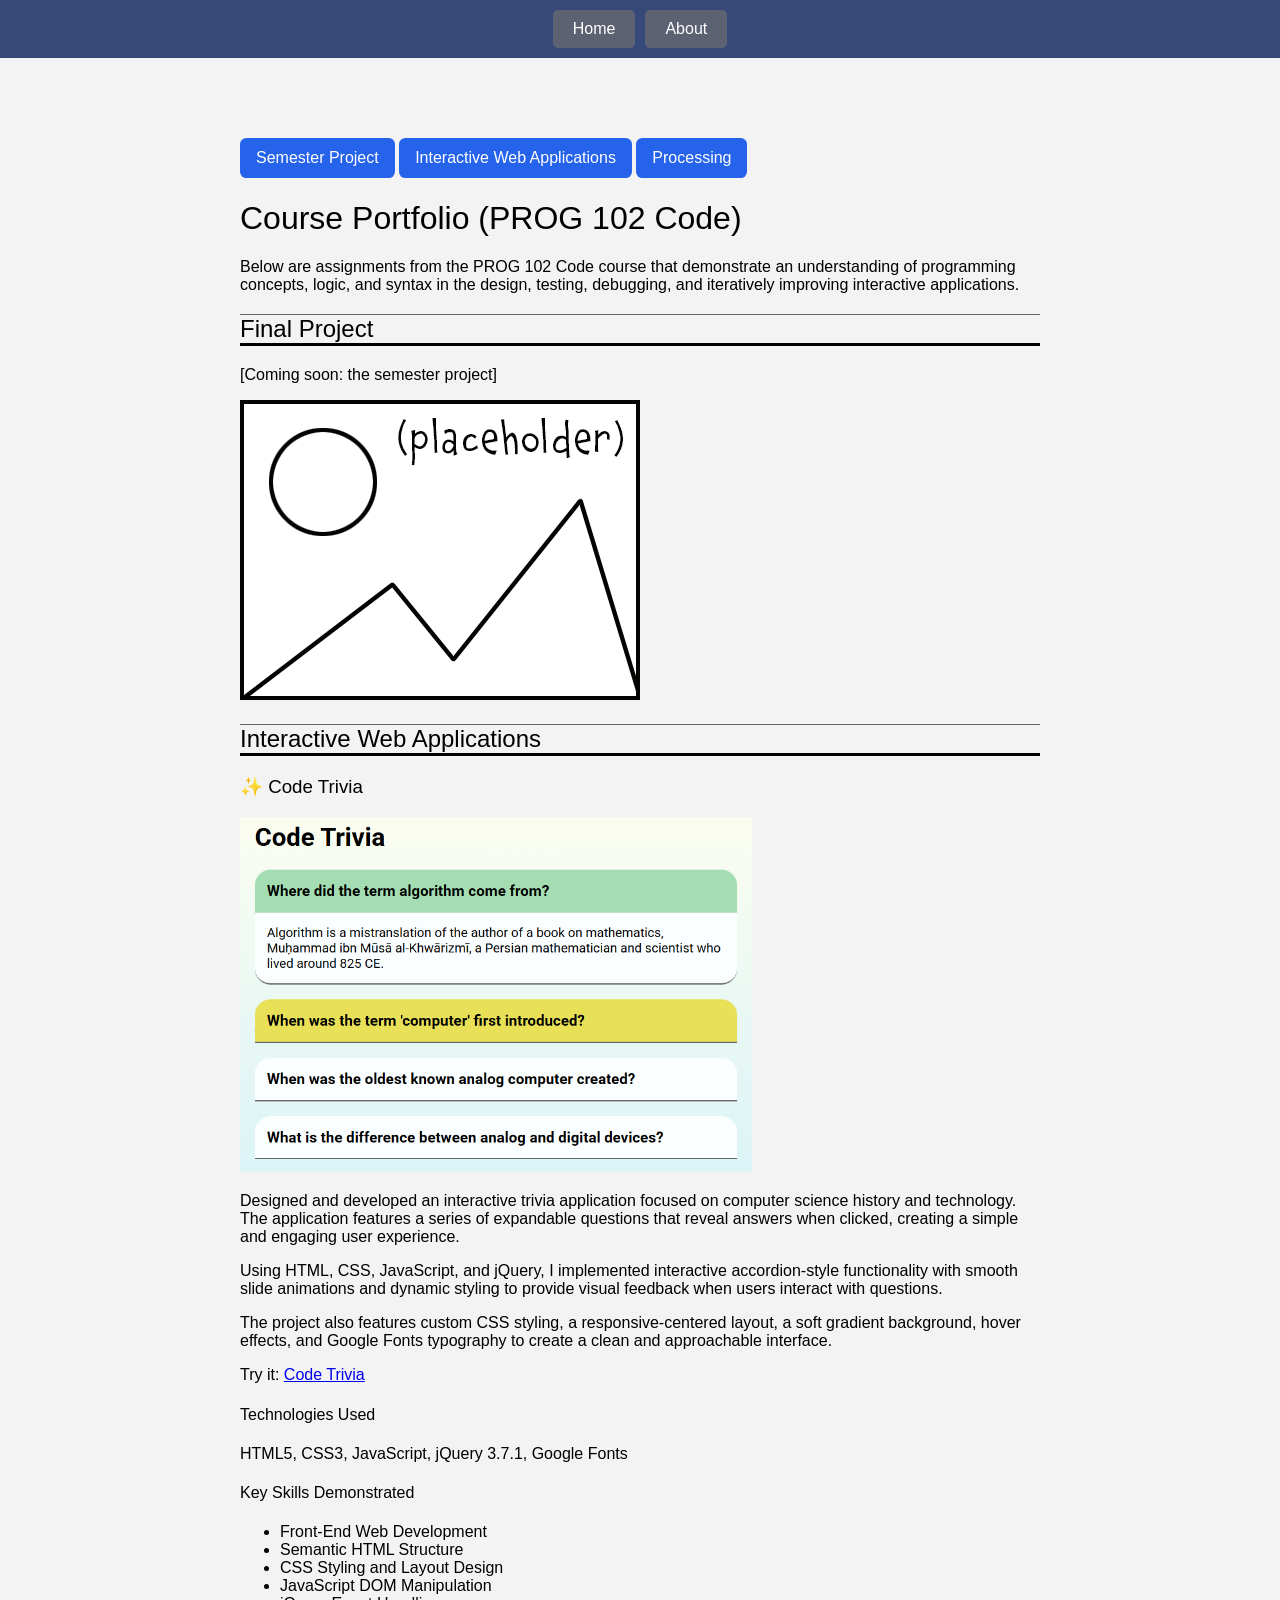
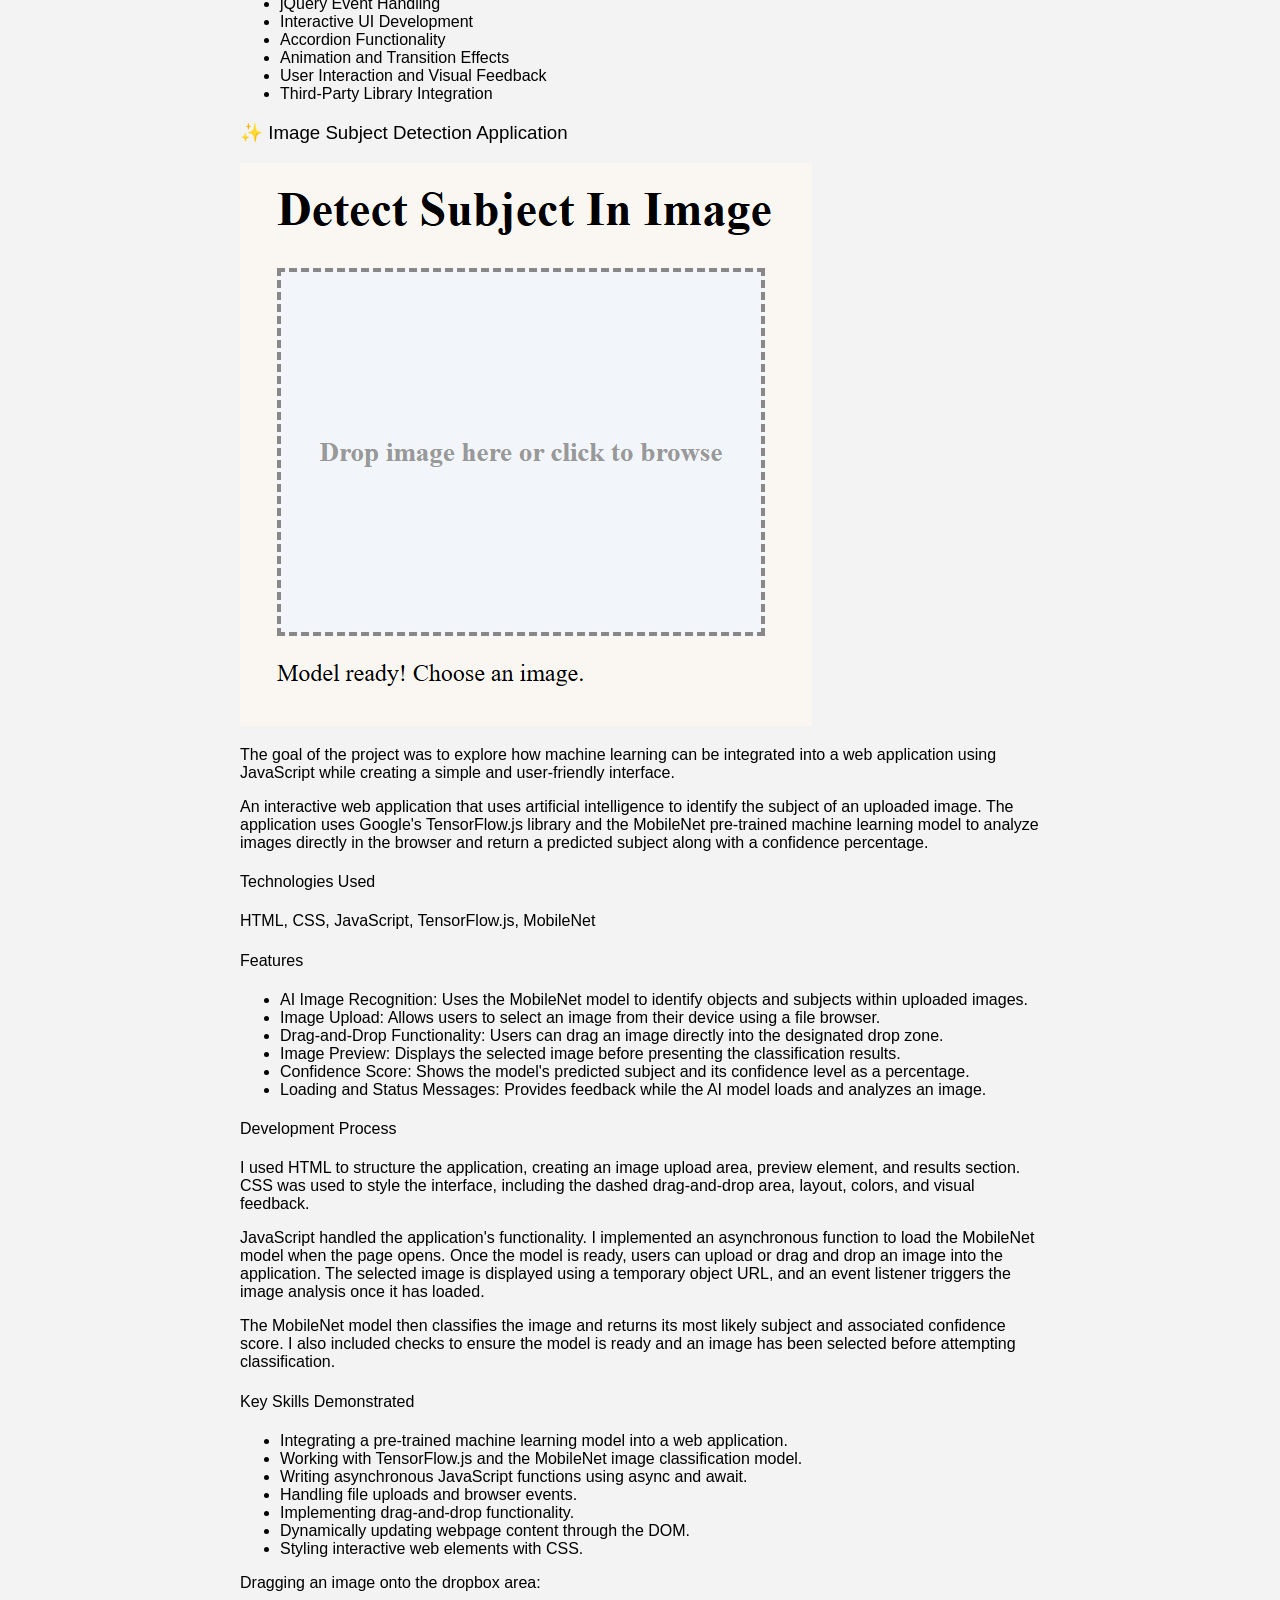
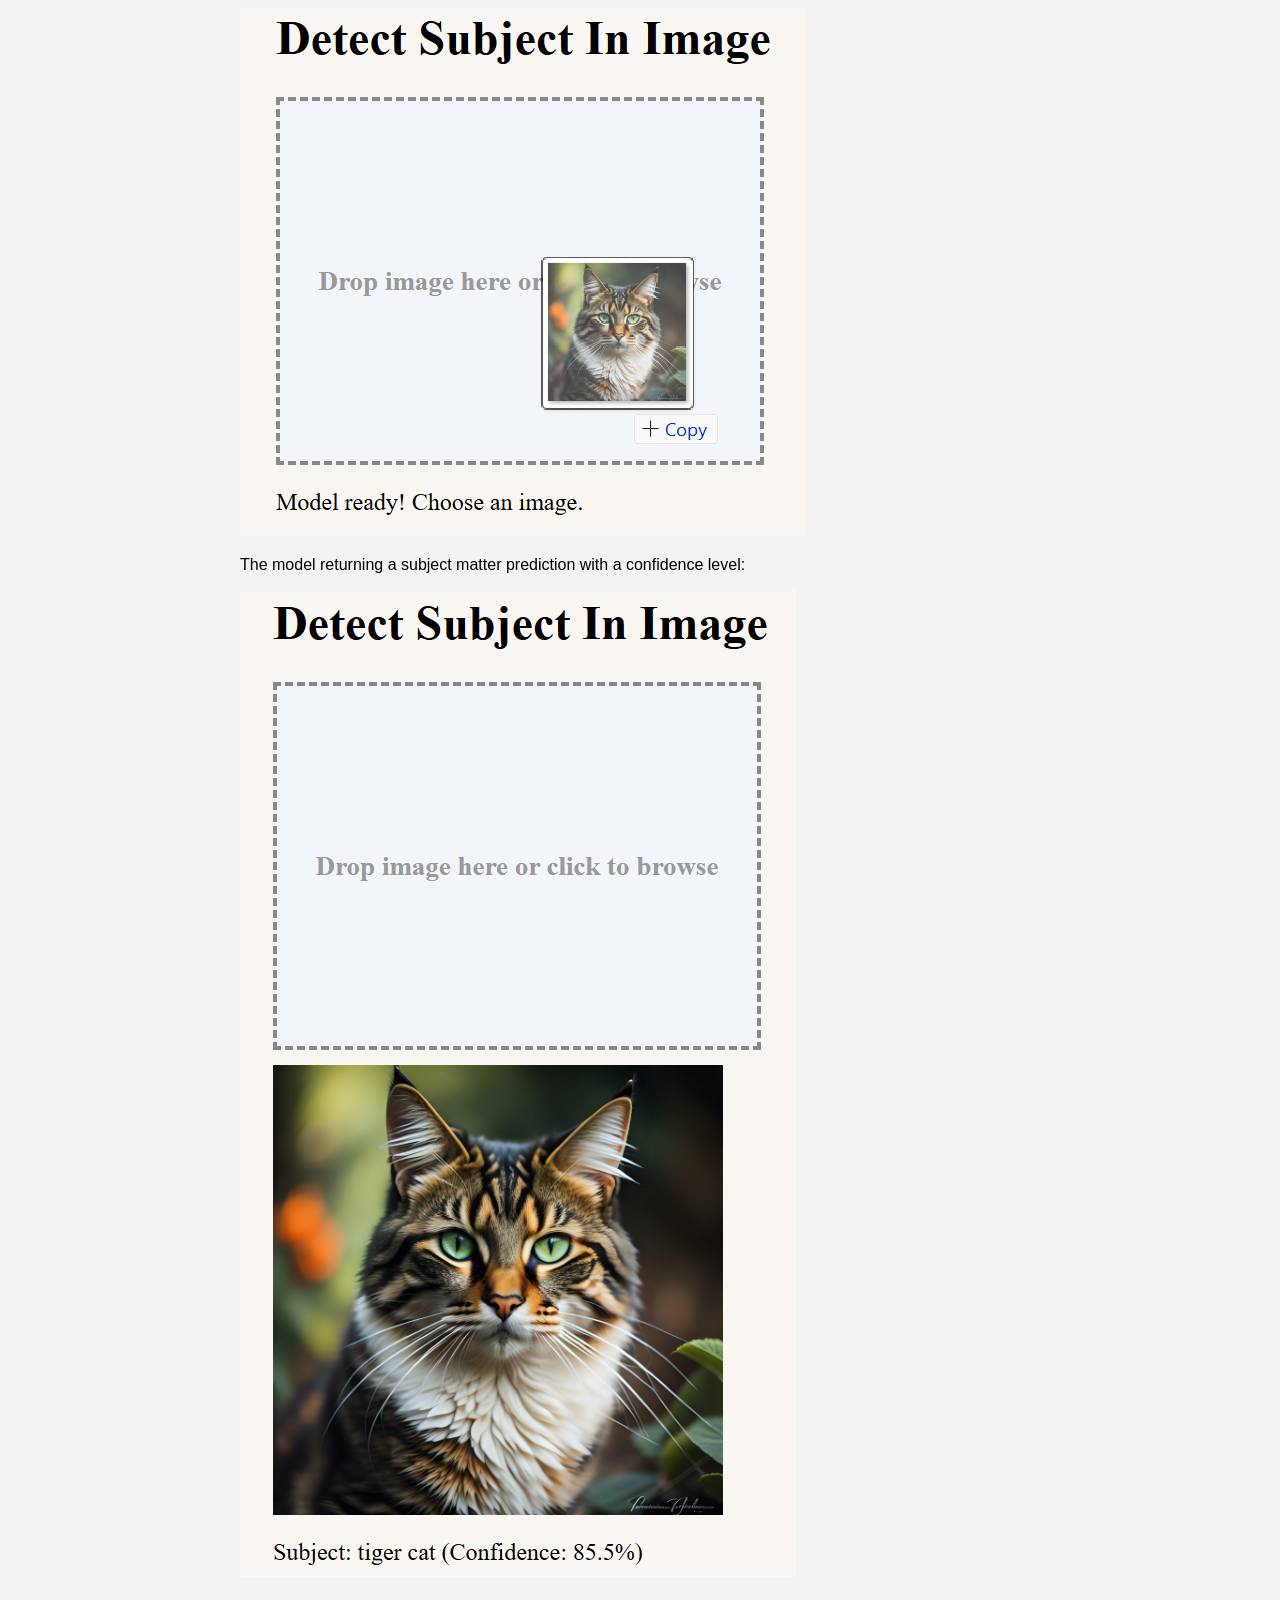
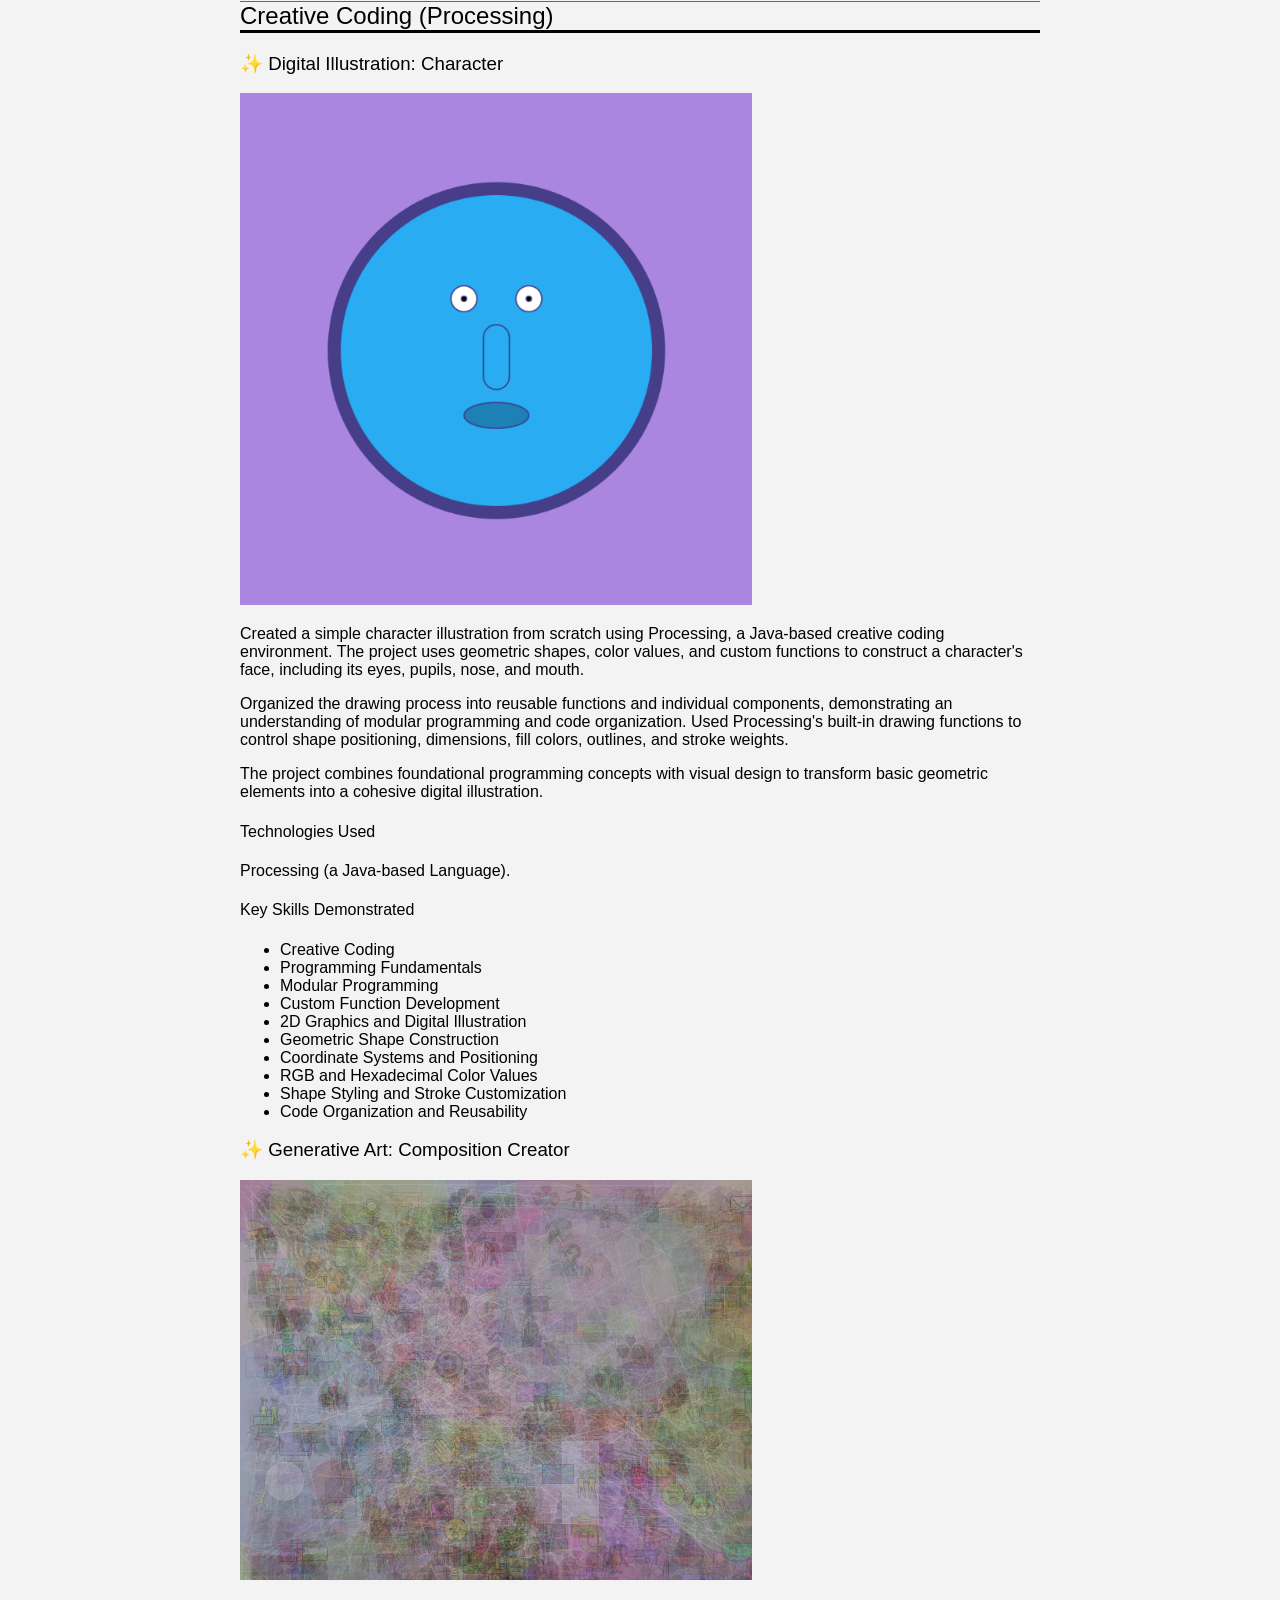
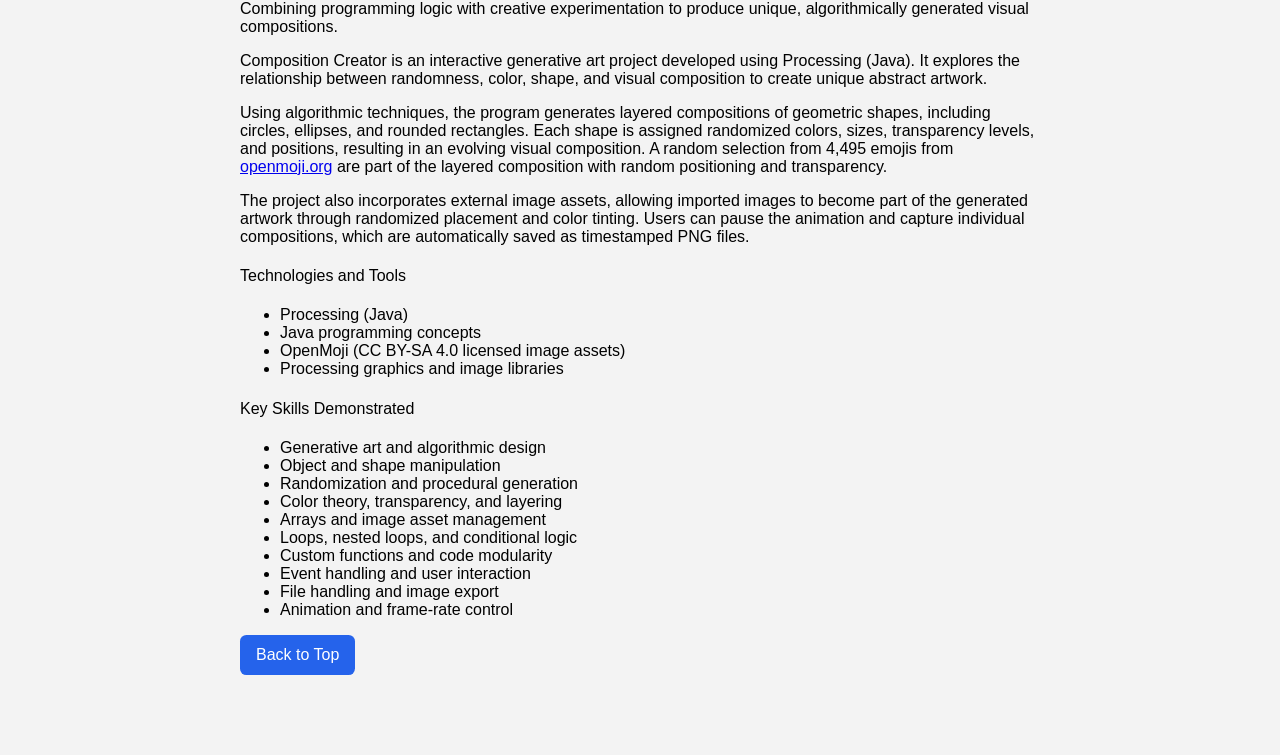
==== commit 12168dc8: "Refactor HTML structure and content for portfolio" ====
--- a/index.html
+++ b/index.html
@@ -41,7 +41,7 @@
                <h2>Final Project</h2>
 <p>[Coming soon: the semester project]</p>
 
-                <!--
+                
                <img
                   src="placeholder.gif"
                   alt="Placeholder"
@@ -49,6 +49,7 @@
                   width="400"
                   height="300"
                />
+               <!--
                <p>
                   Detailed description will be here... 
                </p>
@@ -57,6 +58,13 @@
  <section id="InteractiveWebApplications">
                <h2>Interactive Web Applications</h2>
                <h3>Code Trivia</h3>
+                <img
+                  src="media/code-trivia.png"
+                  alt="Code Trivia"
+                  title="Code Trivia"
+                  width="512"
+                 
+               />
                <p>
                   Designed and developed an interactive trivia application
                   focused on computer science history and technology. The
@@ -76,13 +84,7 @@
                   effects, and Google Fonts typography to create a clean and
                   approachable interface.
                </p>
-               <img
-                  src="media/code-trivia.png"
-                  alt="Code Trivia"
-                  title="Code Trivia"
-                  width="512"
-                 
-               />
+              
                <p>
                   Try it:
                   <a
@@ -109,6 +111,13 @@
                   <li>Third-Party Library Integration</li>
                </ul>
                            <h3>Image Subject Detection Application</h3>
+    <img
+                  src="media/ImageSubjectDetection01.png"
+                  alt="Image Subject Detection Interface"
+                  title="Initial application interface"
+                  width="572"
+                  height="563"
+               />
                <p>The goal of the project was to explore how machine learning 
                   can be integrated into a web application using JavaScript 
                   while creating a simple and user-friendly interface.</p>
@@ -149,13 +158,7 @@
                   <li>Dynamically updating webpage content through the DOM.</li>
                   <li>Styling interactive web elements with CSS.</li>
                </ul>
-                <img
-                  src="media/ImageSubjectDetection01.png"
-                  alt="Image Subject Detection Interface"
-                  title="Initial application interface"
-                  width="572"
-                  height="563"
-               />
+                <p>Dragging an image onto the dropbox area:</p>
                  <img
                   src="media/ImageSubjectDetection02.png"
                   alt="Dragging an image on to the Image Subject Detection Interface"
@@ -163,6 +166,7 @@
                   width="565"
                   height="528"
                />
+    <p>The model returning a subject matter prediction with a confidence level:</p>
                  <img
                   src="media/ImageSubjectDetection03.png"
                   alt="The Image Subject Detection Interface with the subject and confidence level"
@@ -280,3 +284,4 @@
    </body>
 </html>
 
+
--- a/style.css
+++ b/style.css
@@ -16,6 +16,10 @@
 h2 {
 border-top: 1px solid #666;
   border-bottom: 3px solid #000;
+}
+
+h3::before {
+  content: "✨ ";
 }
 
 /*==========content============== */
@@ -51,6 +55,26 @@
   font-family: "Anton", sans-serif;
   font-weight: 400;
   font-style: normal;
+}
+
+/*==========innerPageLinks============== */
+
+.innerPageLinks a {
+  display: inline-block;
+  padding: 0.7rem 1rem;
+  background: #2563eb;
+  color: white;
+  text-decoration: none;
+  border-radius: 0.4rem;
+}
+
+.innerPageLinks a:hover {
+  background: #1d4ed8;
+}
+
+.innerPageLinks a:focus-visible {
+  outline: 3px solid #111;
+  outline-offset: 3px;
 }
 
 /*==========emphasis============== */
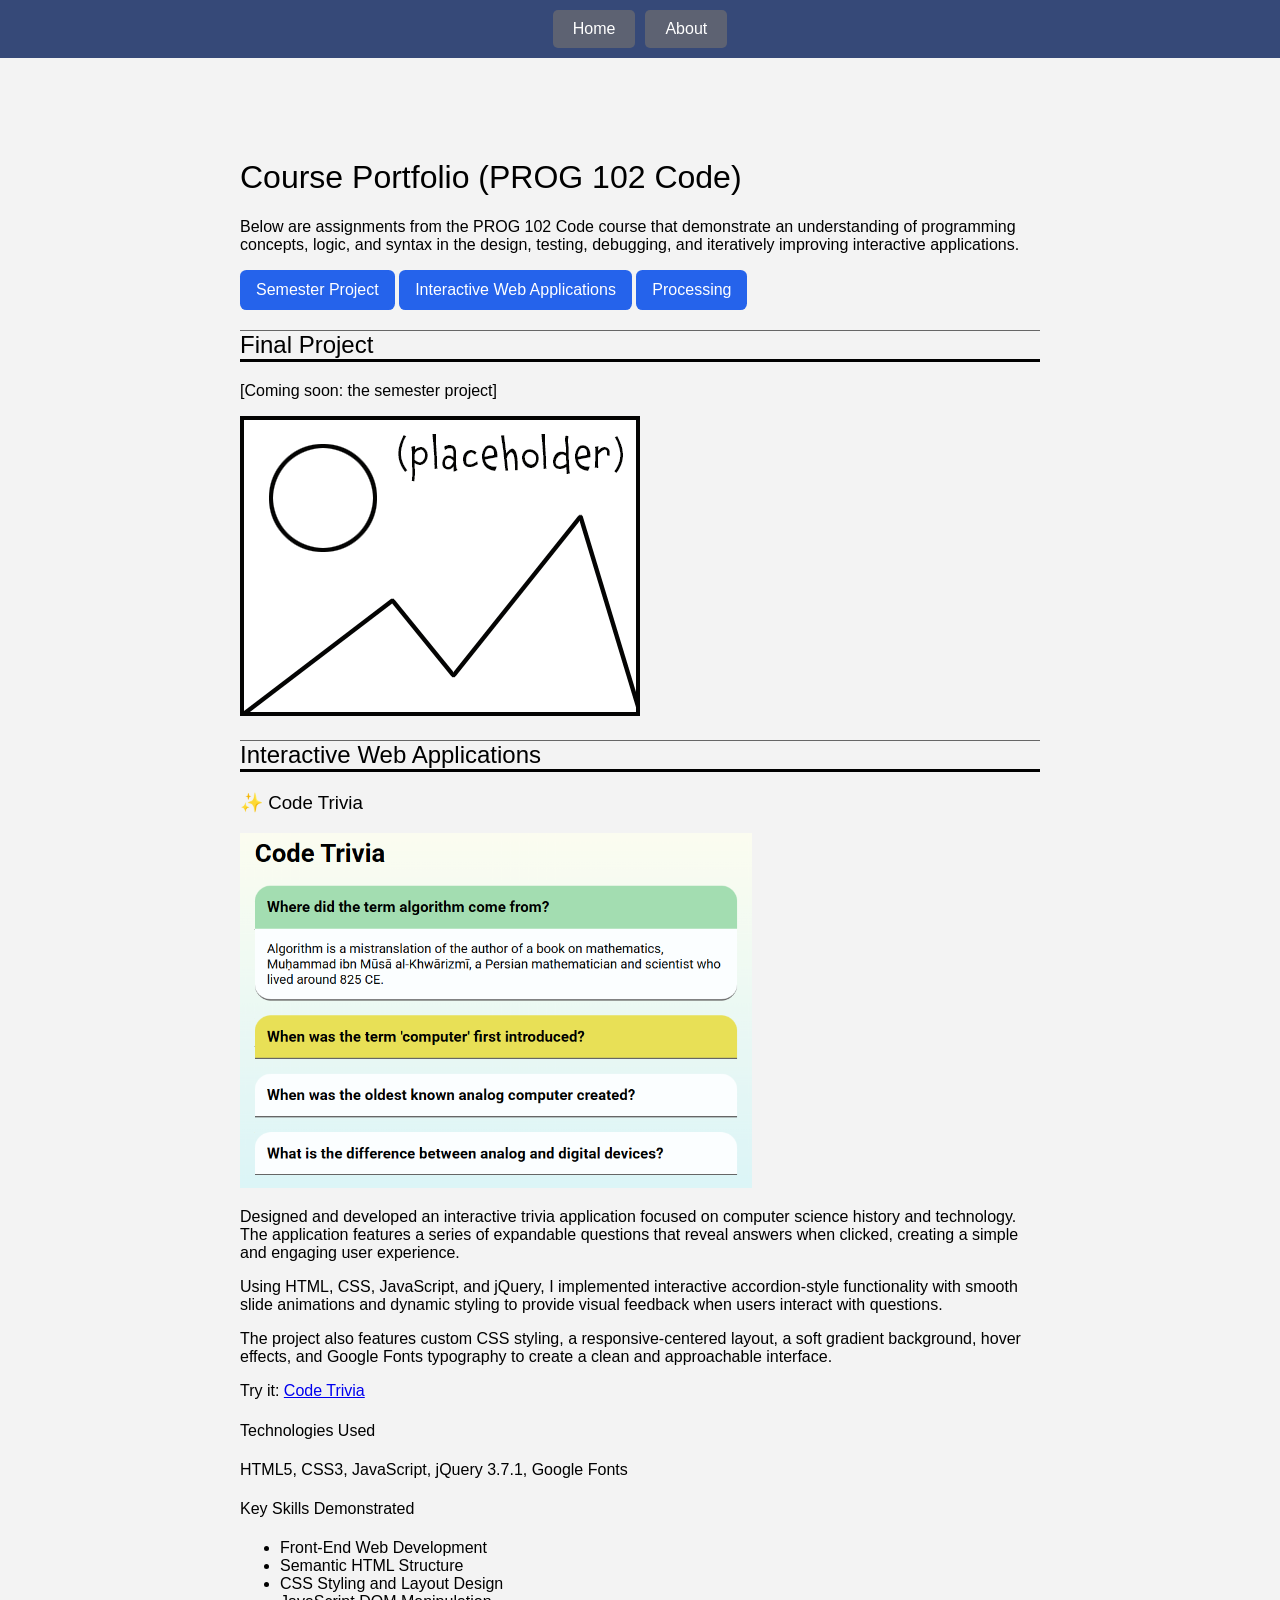
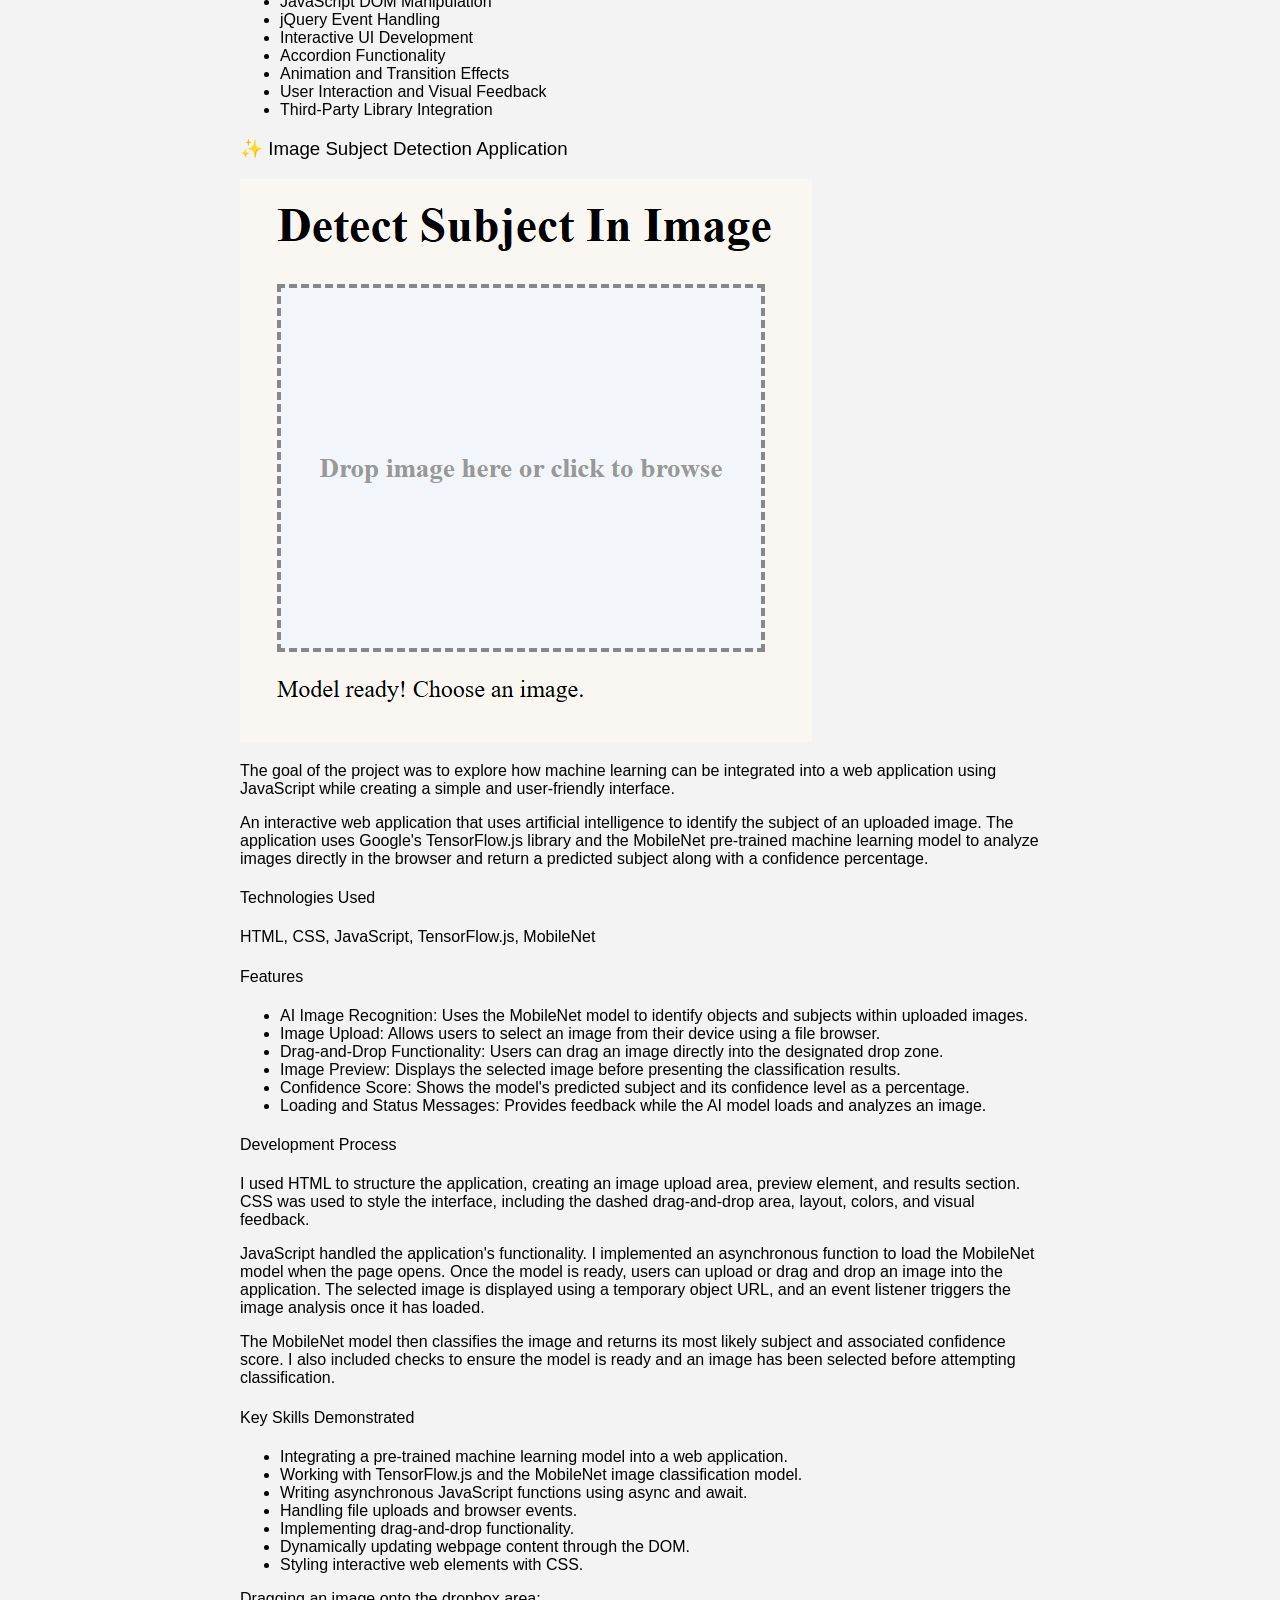
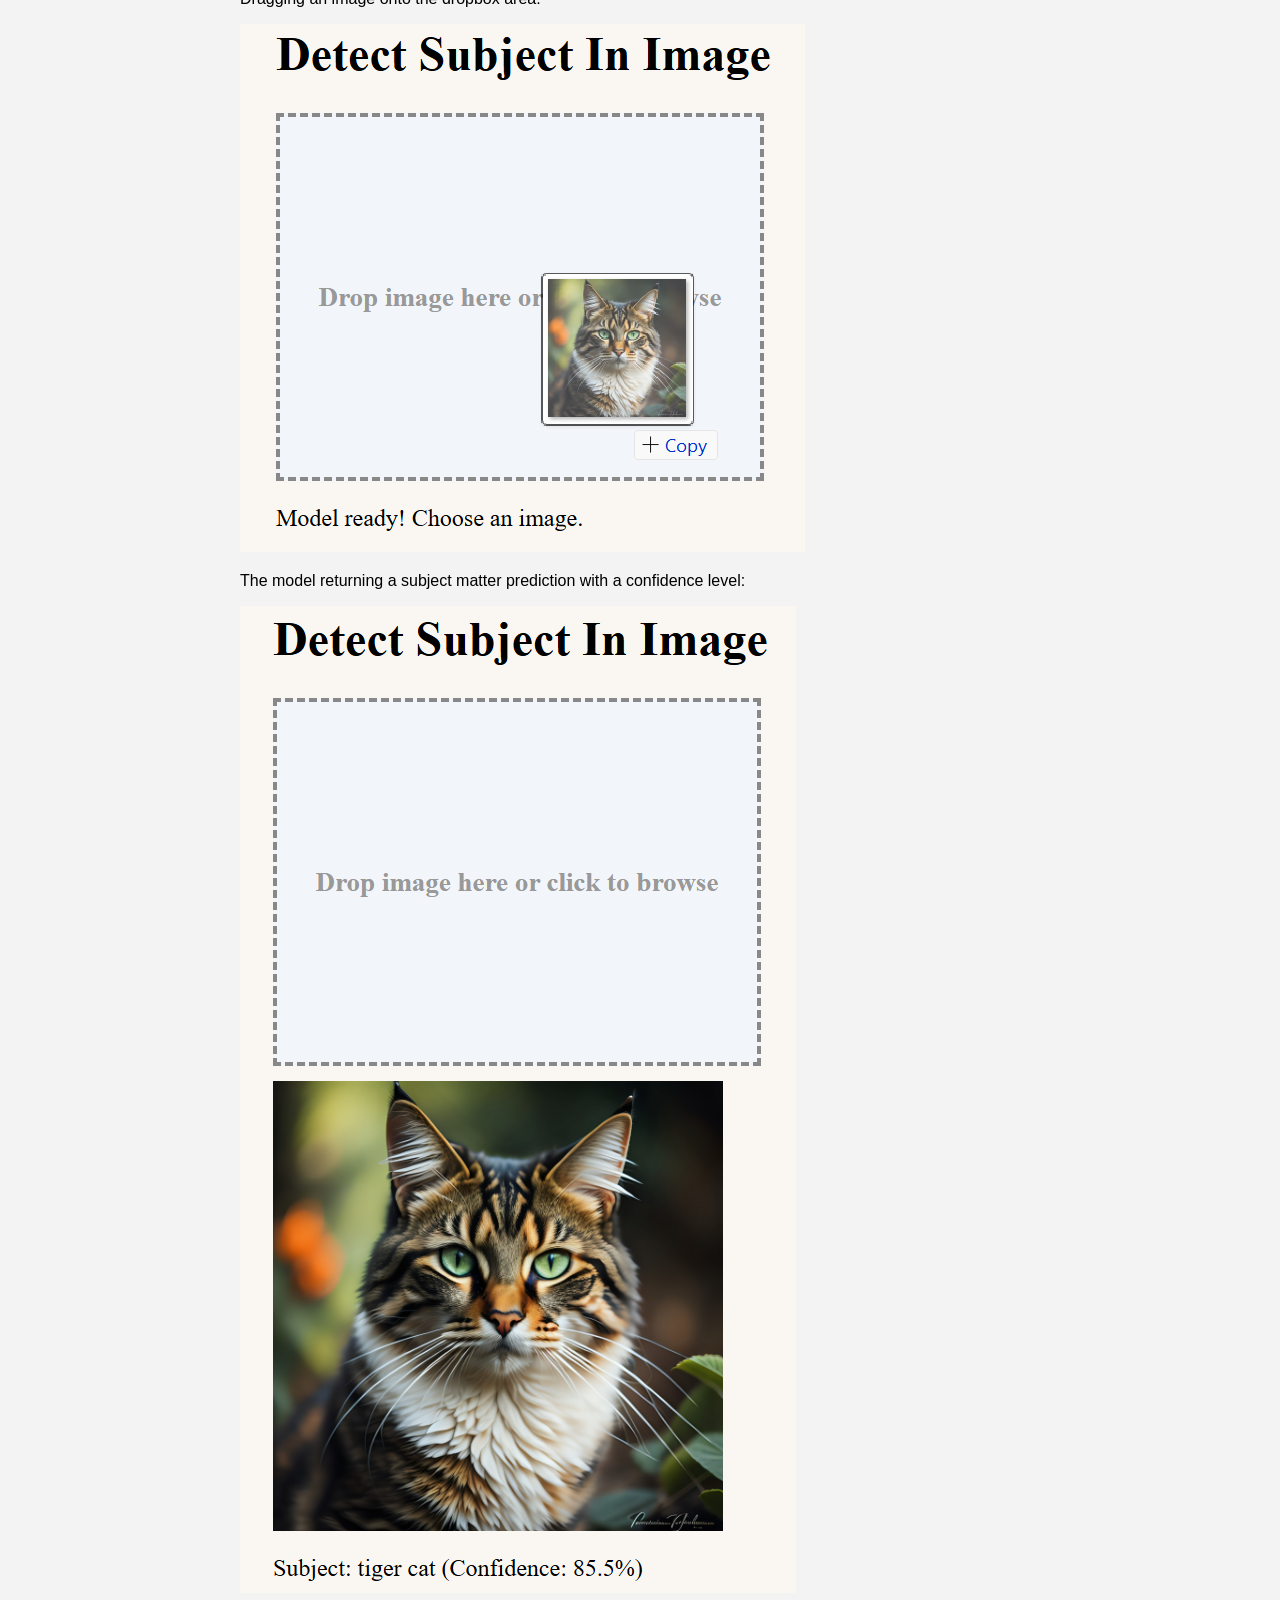
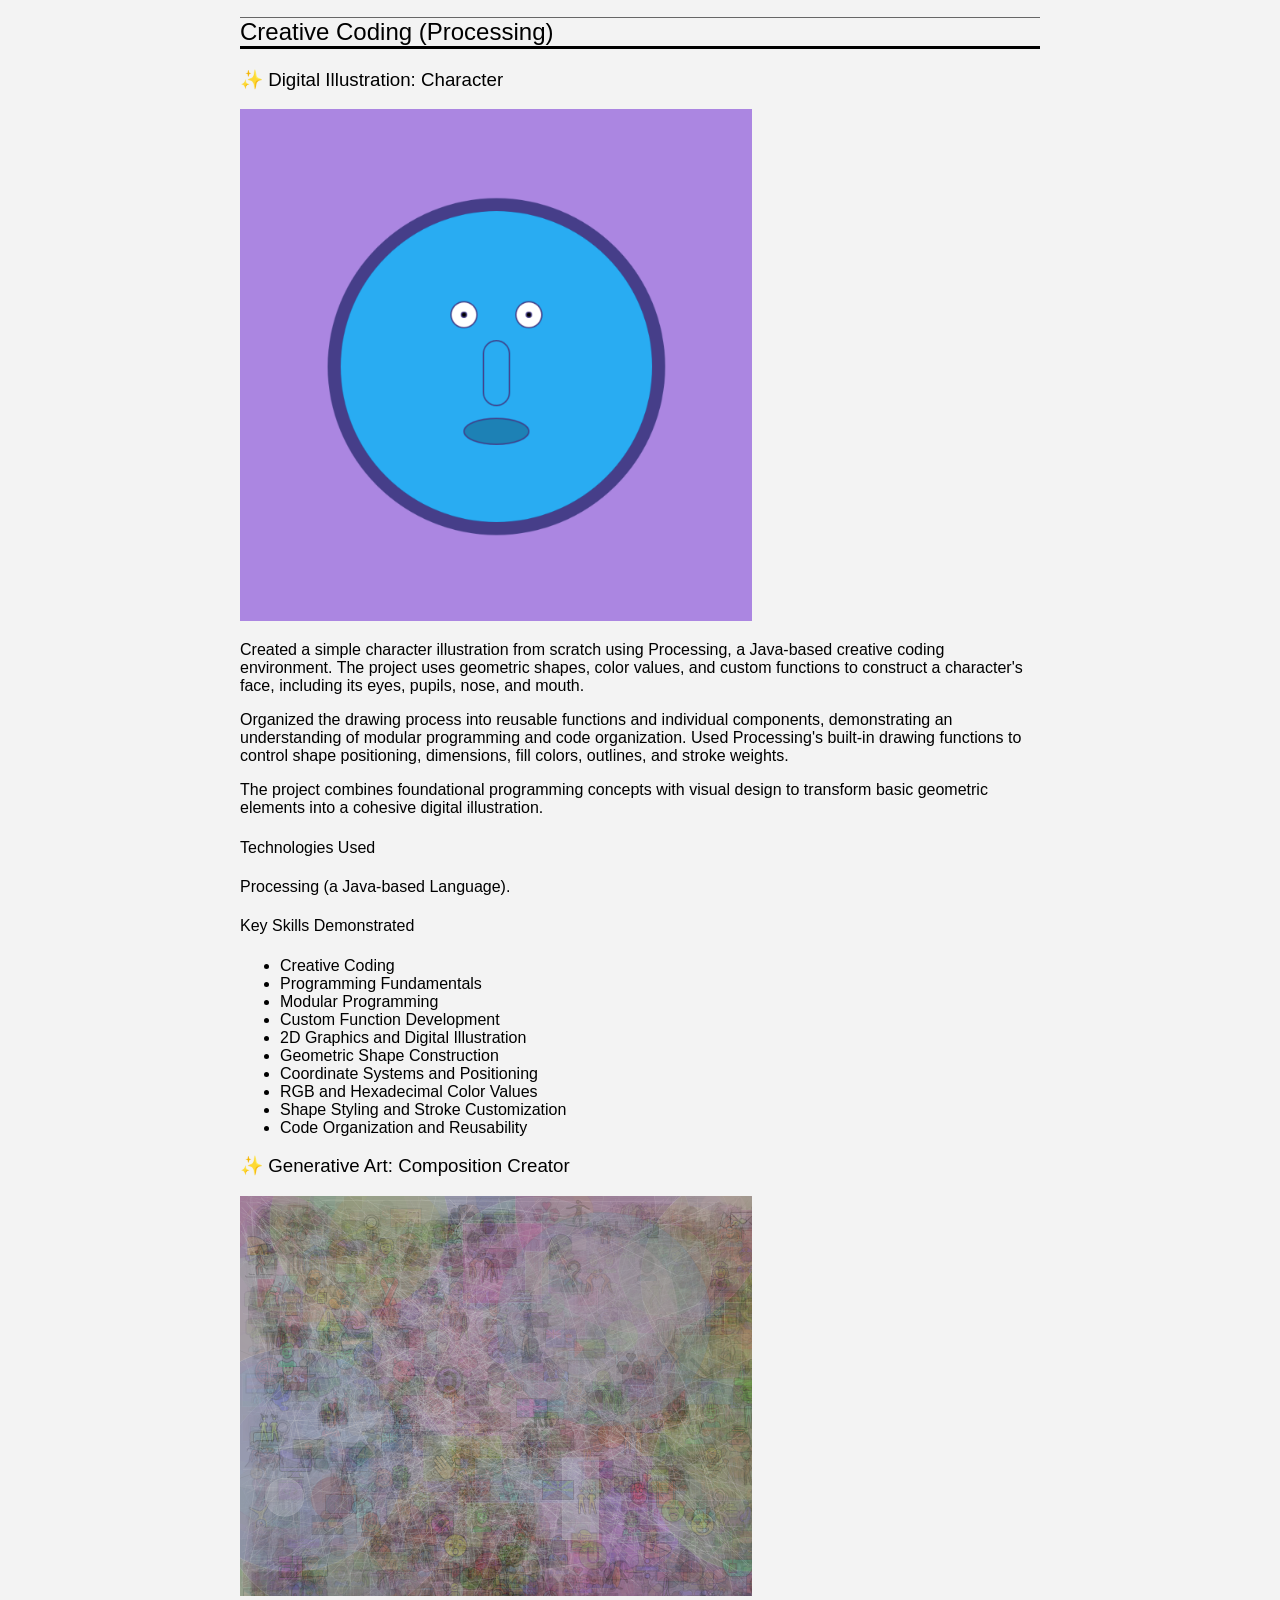
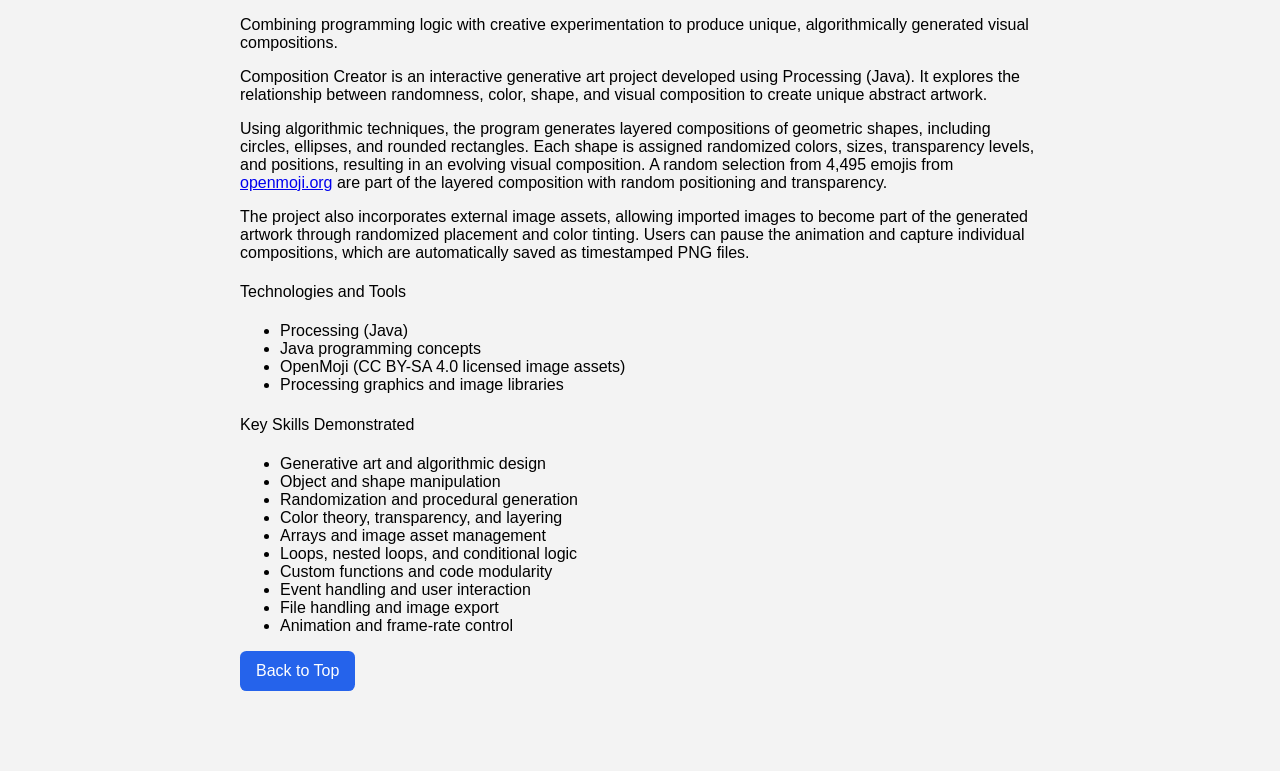
==== commit 2fdea832: "Refactor index.html for better readability Removed comments and improved structure for clarity." ====
--- a/index.html
+++ b/index.html
@@ -3,7 +3,6 @@
 Example Portfolio
 An example of the course portfolio for the PROG 102 Code class
 Janell Baxter, 2026
-
 // -->
 
 <html lang="en">
@@ -16,18 +15,6 @@
    <body>
       <main>
          <section id="top"></section>
-            <div id="home" class="page active">
-               <!-- Inner Page Navigation Links -->
-                <!--  -->
-               <div class="innerPageLinks">
-                  <a href="#SemesterProject">Semester Project</a>
-                  <a href="#InteractiveWebApplications">Interactive Web Applications</a>
-                  <a href="#Processing">Processing</a>
-               </div>
-               
-            </div>
-         
-         <div id="work" class="page">
             <h1>Course Portfolio (PROG 102 Code)</h1>
             <p>
                Below are assignments from the PROG 102 Code course that
@@ -35,7 +22,14 @@
                and syntax in the design, testing, debugging, and iteratively
                improving interactive applications.
             </p>
-
+            
+               <!-- Inner Page Navigation Links -->
+               <div class="innerPageLinks">
+                  <a href="#SemesterProject">Semester Project</a>
+                  <a href="#InteractiveWebApplications">Interactive Web Applications</a>
+                  <a href="#Processing">Processing</a>
+               </div>
+            
             <section id="SemesterProject">
               
                <h2>Final Project</h2>
@@ -266,9 +260,6 @@
               
             </section>
 
-            
-         </div>
-
          <!-- Inner Page Navigation Links -->
          <div class="innerPageLinks">
             <a href="#top">Back to Top</a>
@@ -285,3 +276,4 @@
 </html>
 
 
+
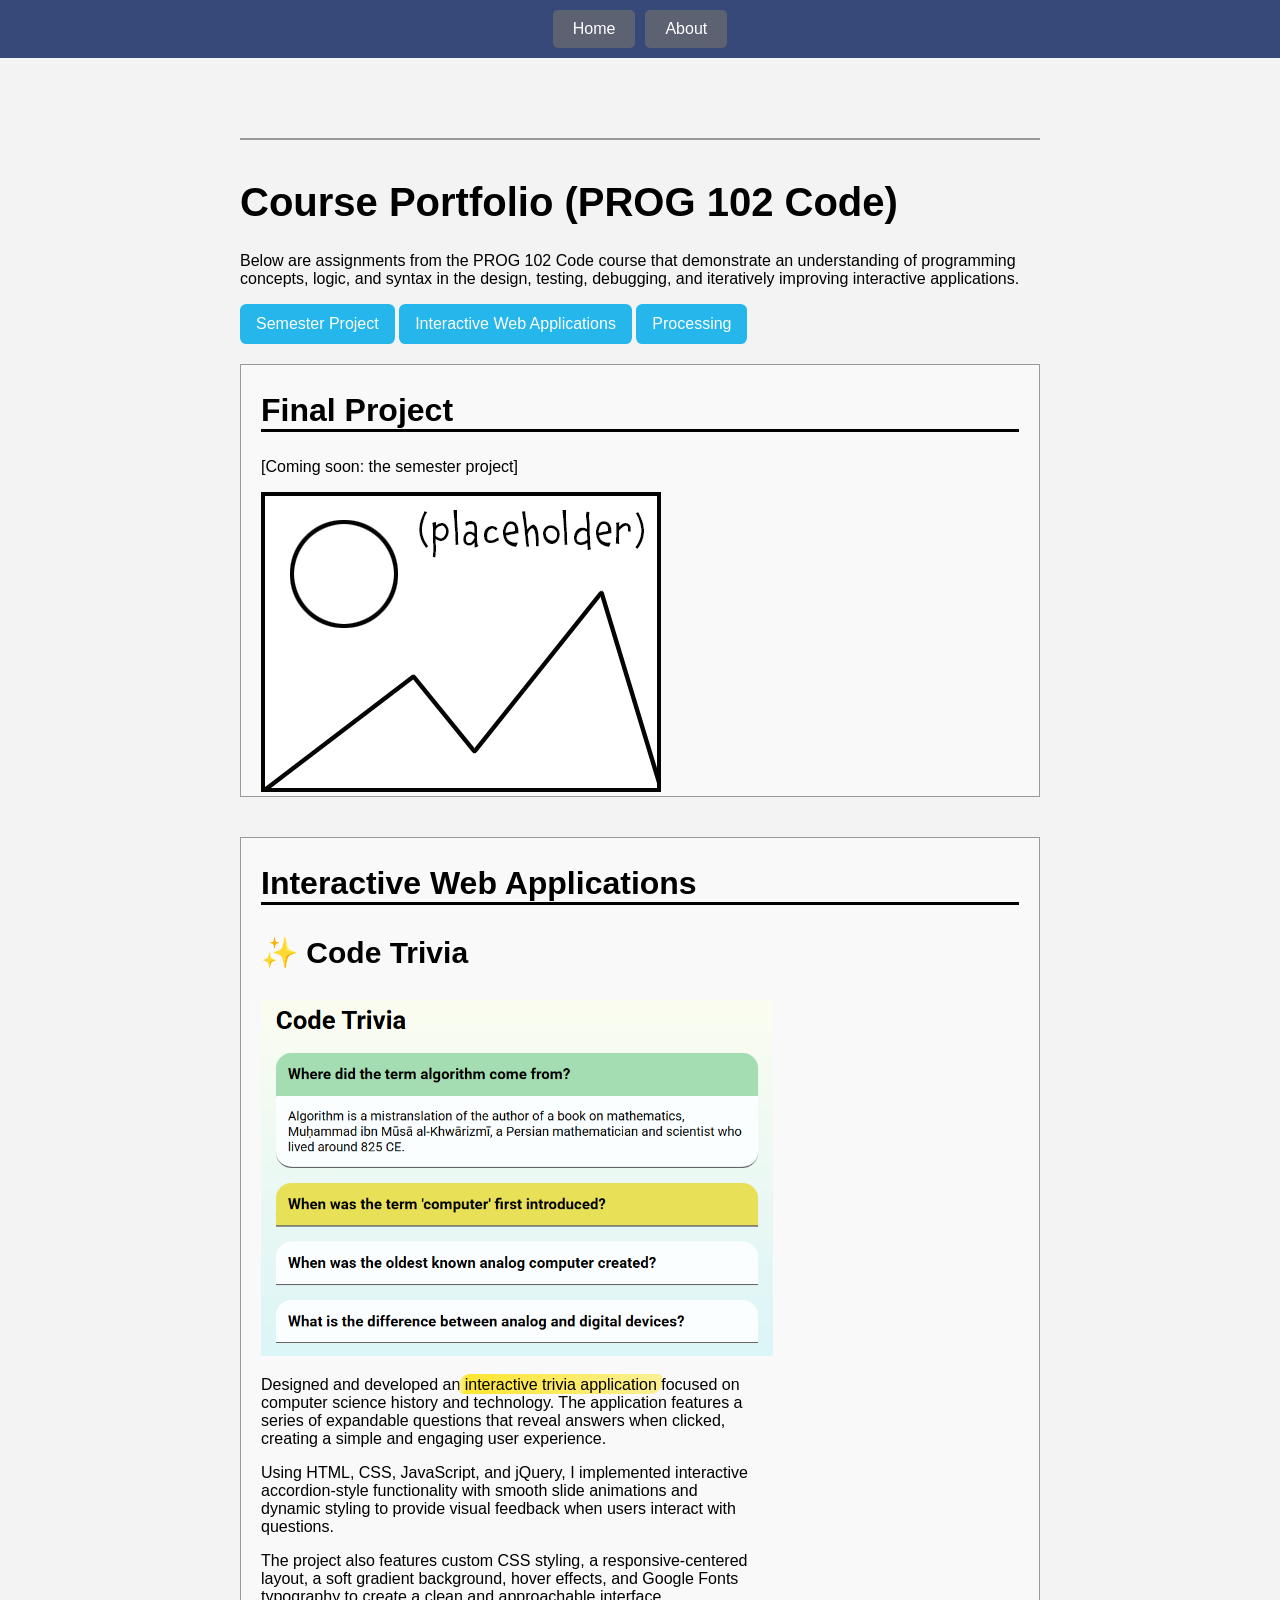
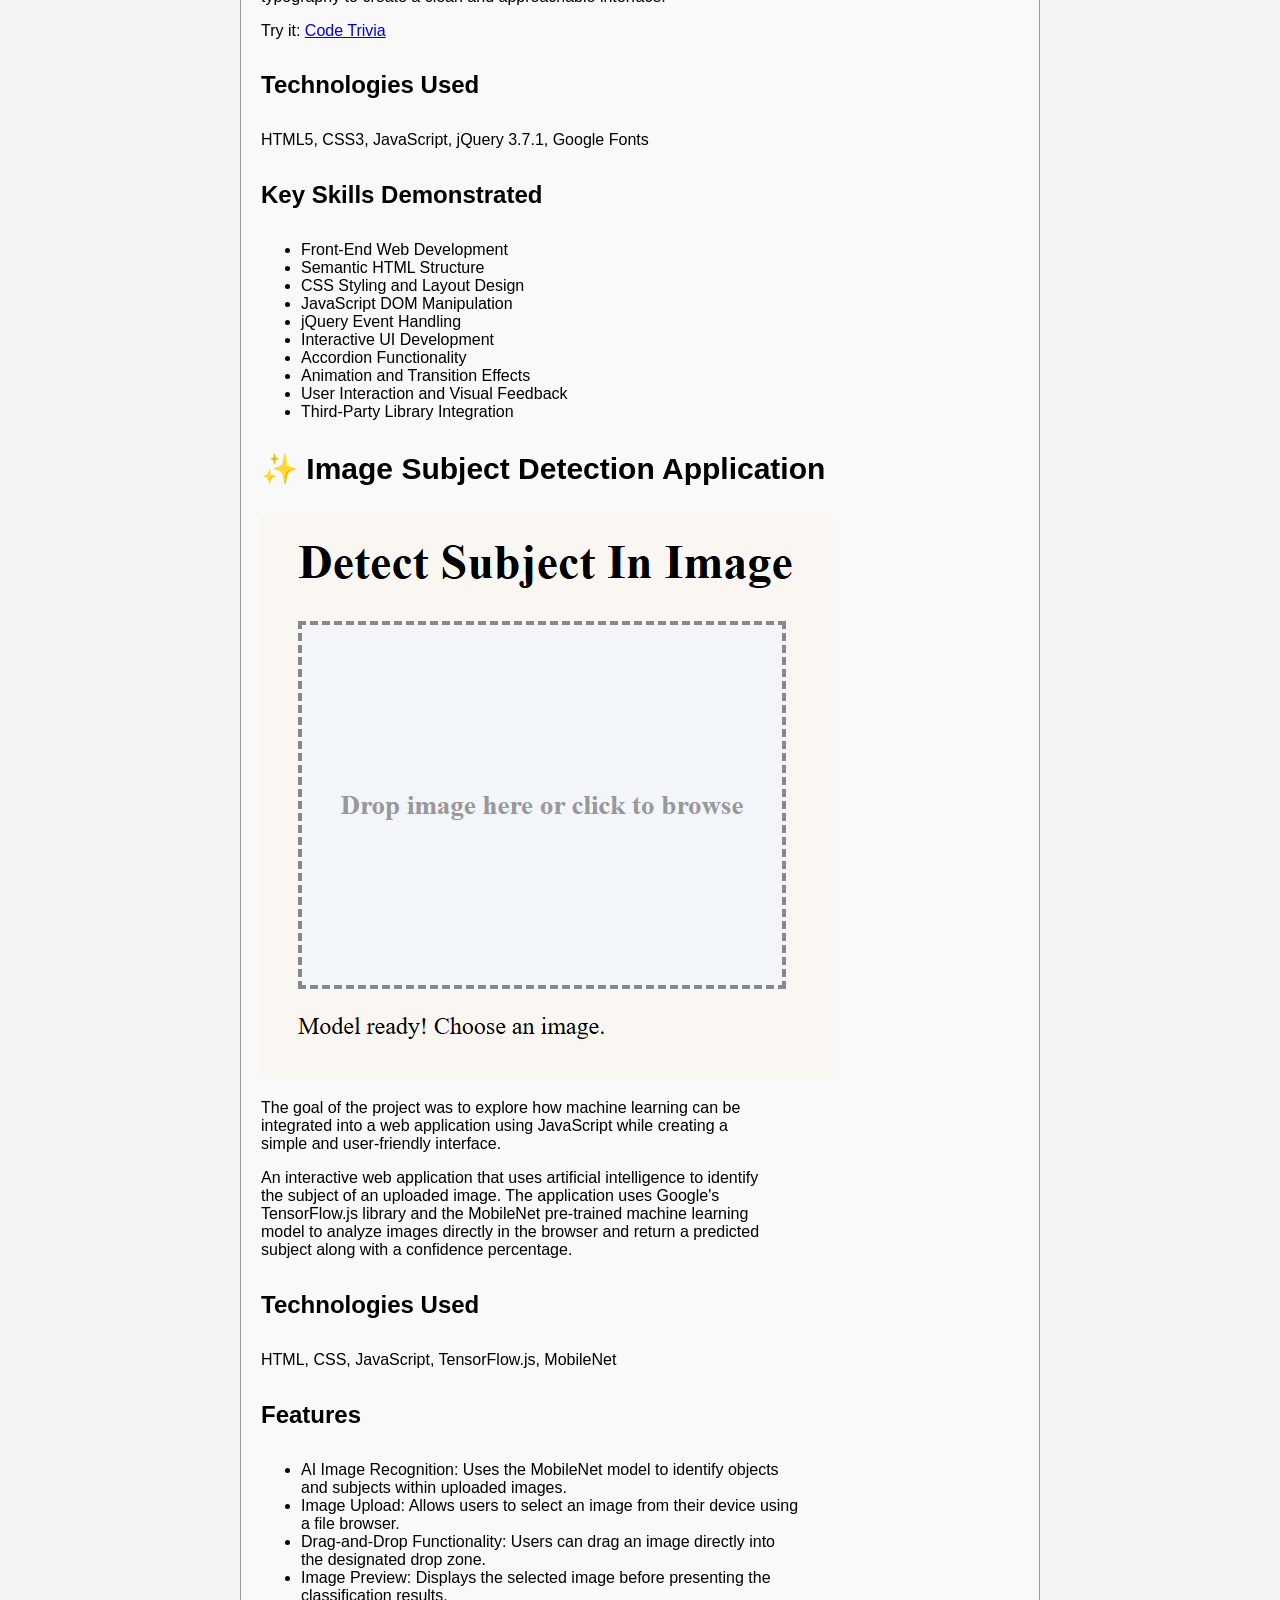
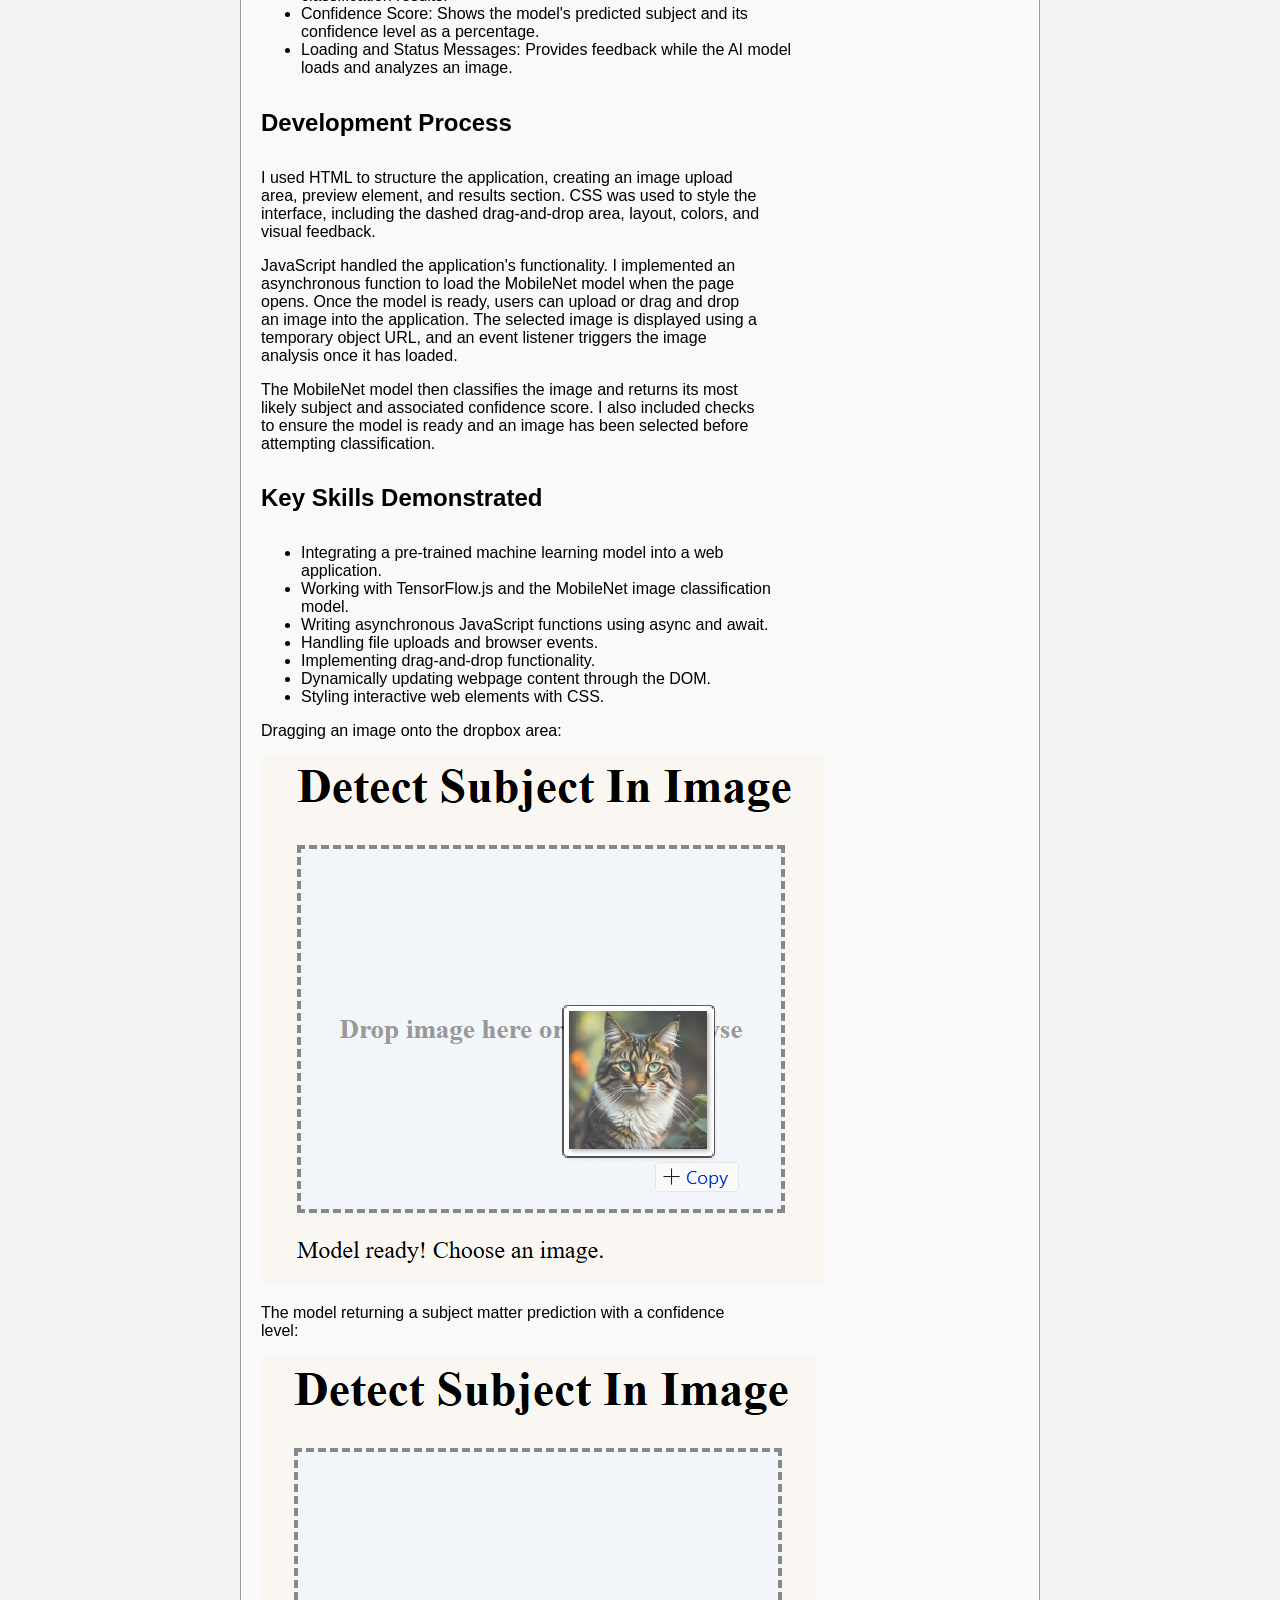
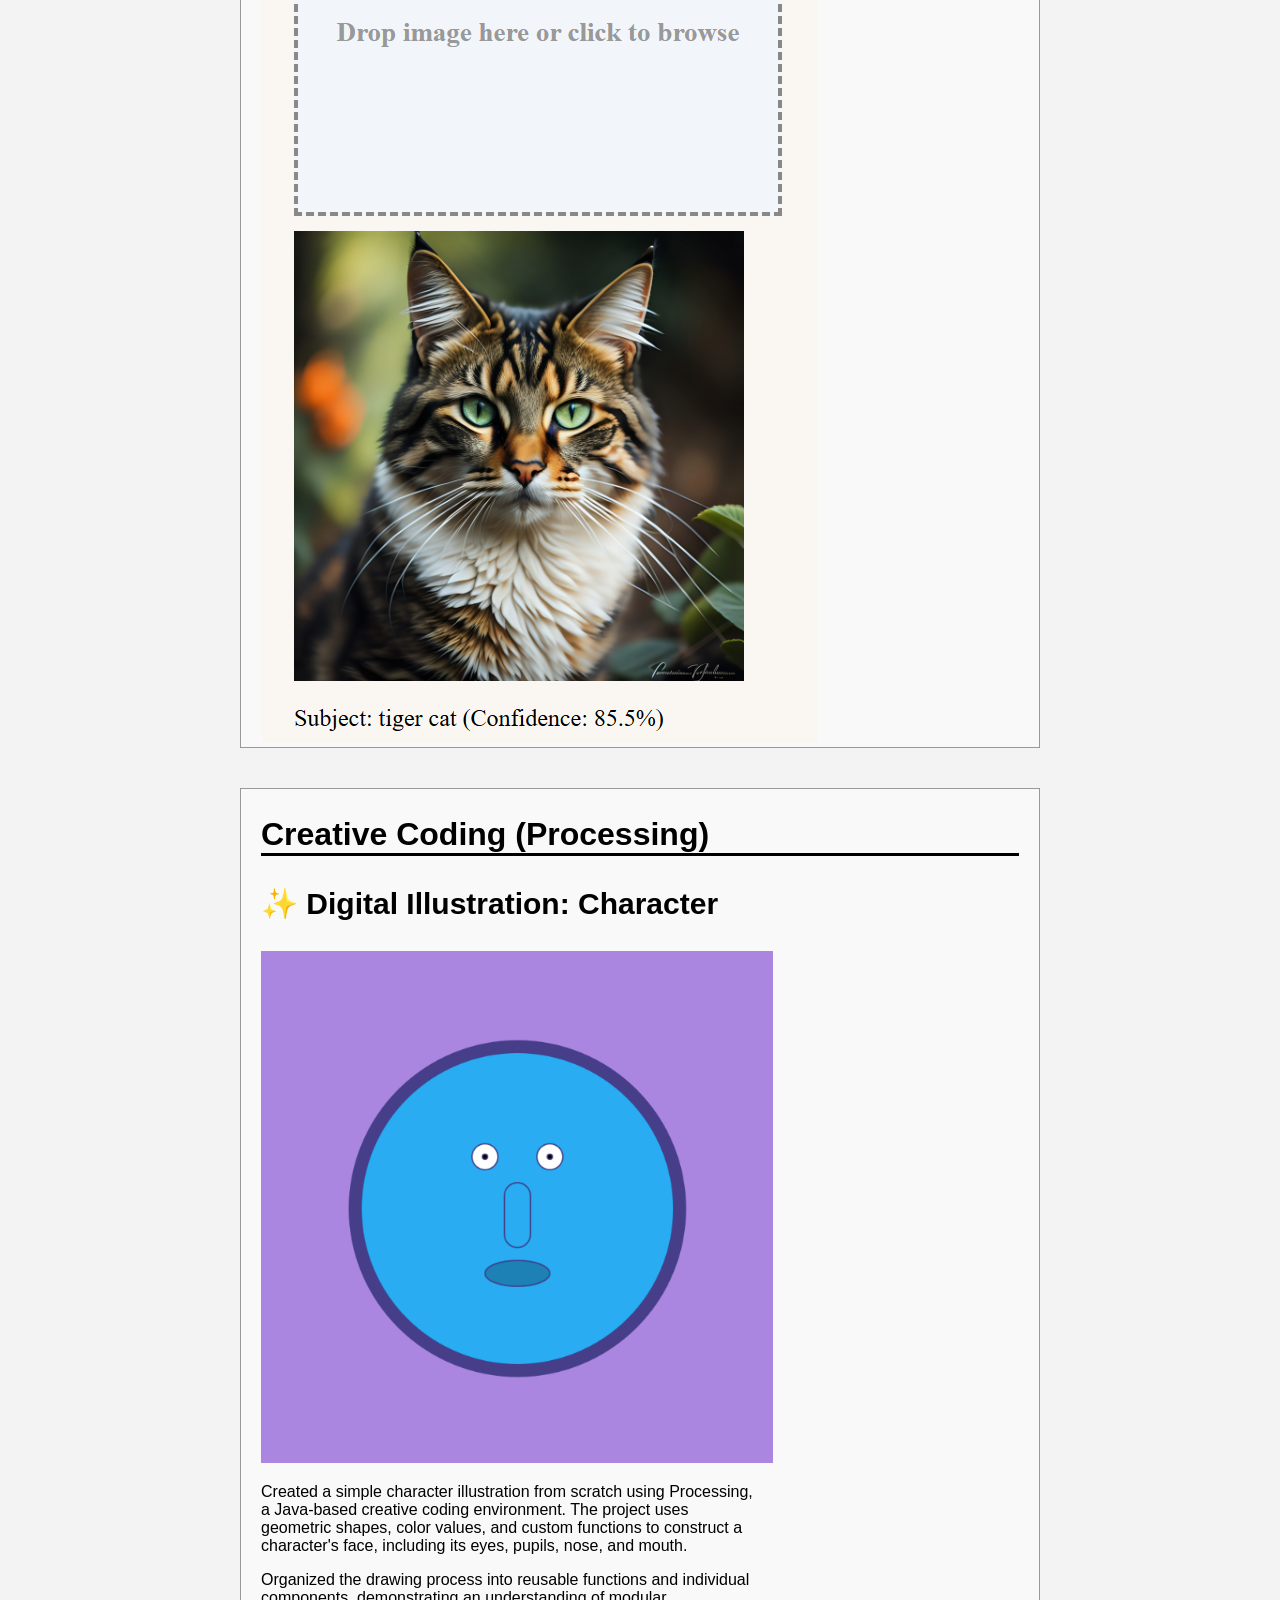
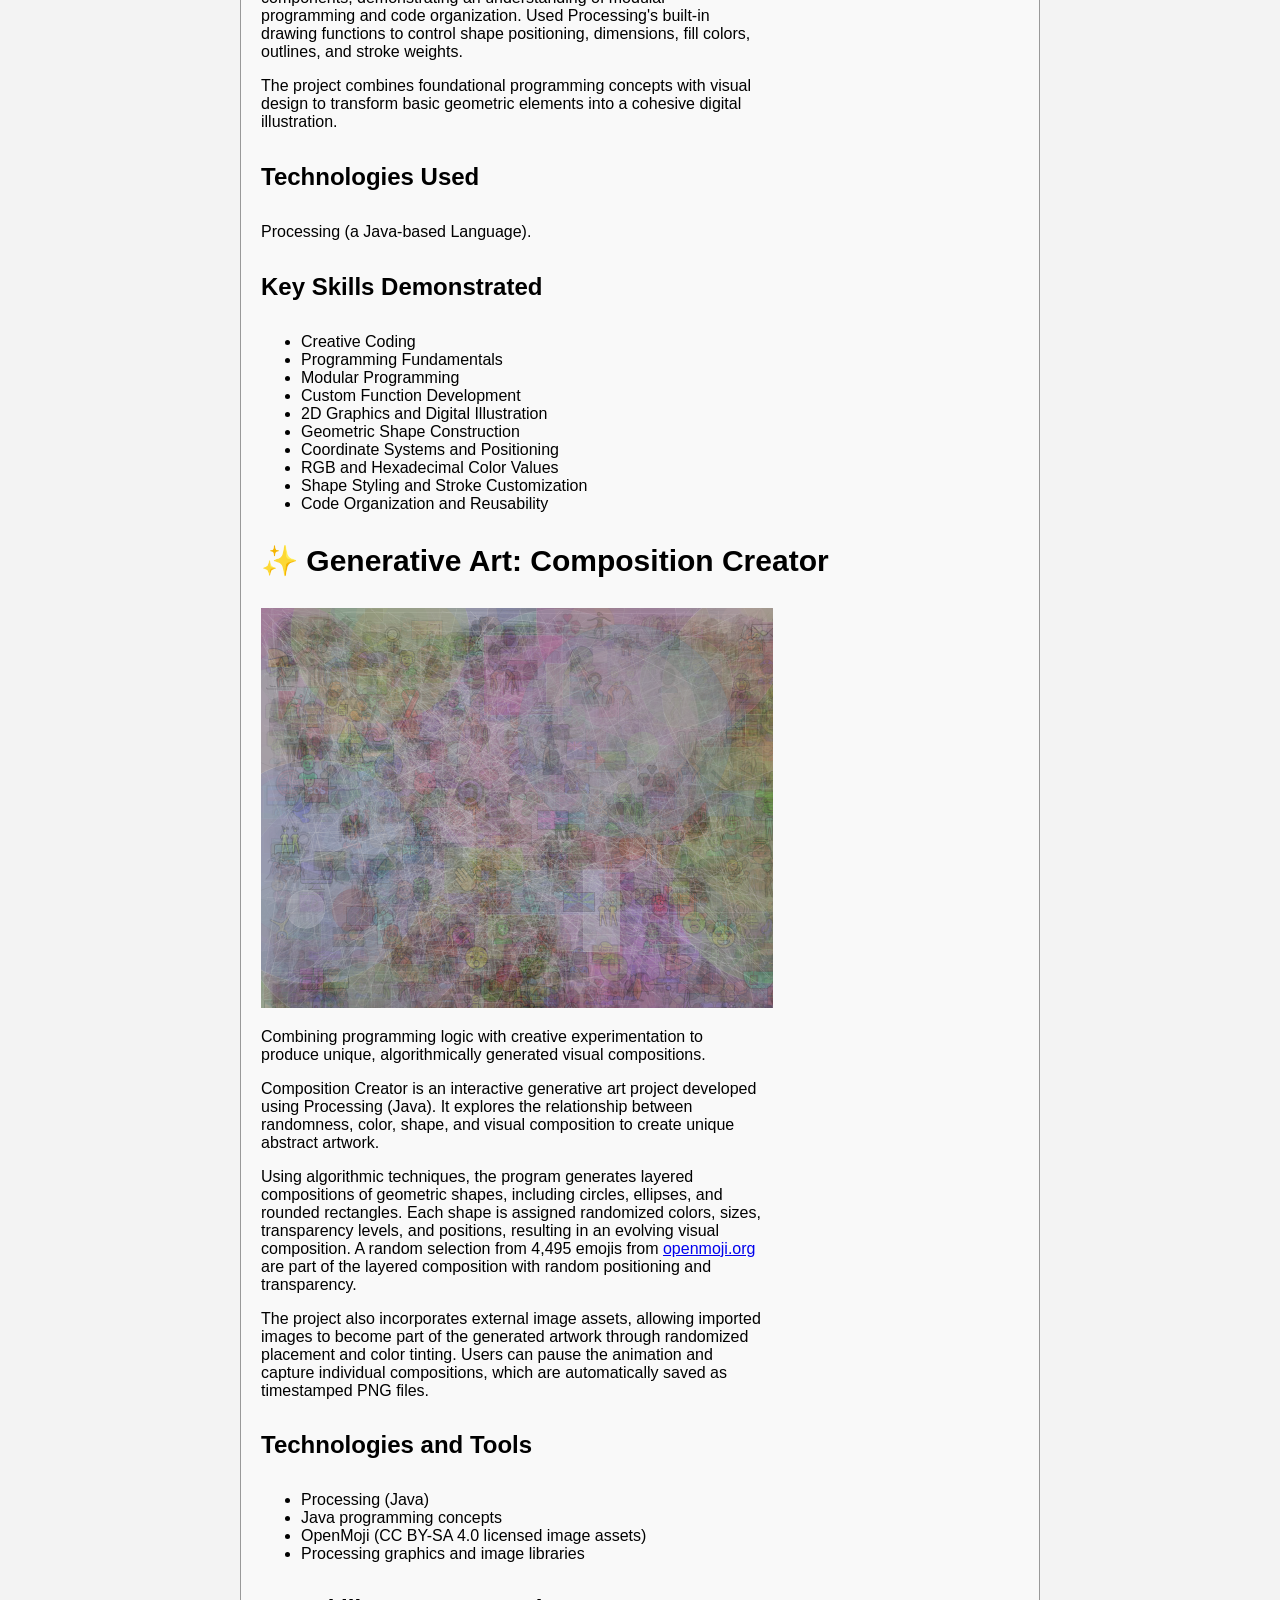
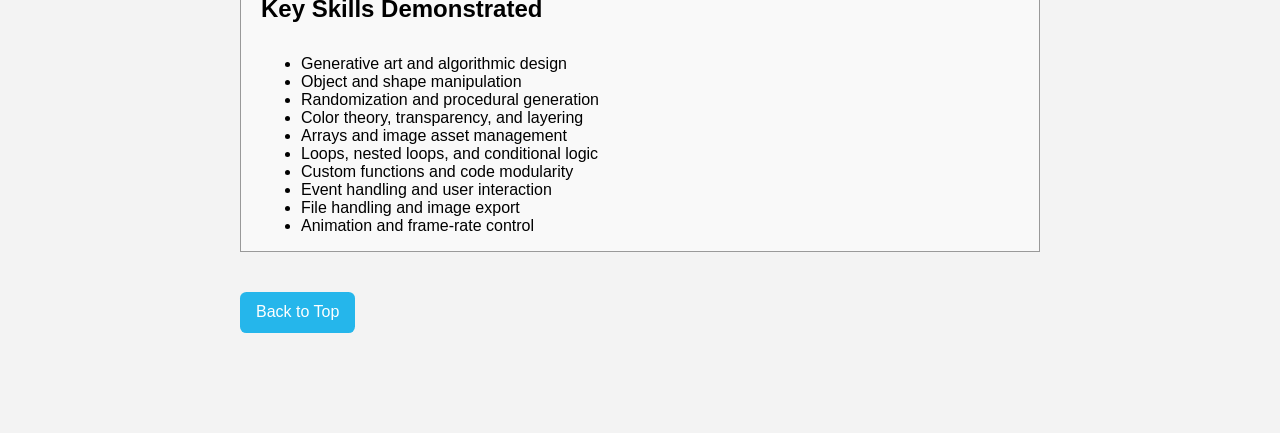
==== commit 4abb06f7: "Refactor HTML structure and content" ====
--- a/index.html
+++ b/index.html
@@ -60,7 +60,7 @@
                  
                />
                <p>
-                  Designed and developed an interactive trivia application
+                  Designed and developed an <mark class="highlighter">interactive trivia application</mark>
                   focused on computer science history and technology. The
                   application features a series of expandable questions that
                   reveal answers when clicked, creating a simple and engaging
--- a/style.css
+++ b/style.css
@@ -14,7 +14,7 @@
 
 
 h2 {
-border-top: 1px solid #666;
+
   border-bottom: 3px solid #000;
 }
 
@@ -34,7 +34,7 @@
 @media screen and (max-width: 599px) { 
     main {
     padding: 40px;
-    max-width: 500px;
+    max-width: 550px;
     margin: 40px auto;
     text-align: left;
   }
@@ -53,23 +53,46 @@
 }
 h1, h2, h3, h4, h5 {
   font-family: "Anton", sans-serif;
-  font-weight: 400;
+  font-weight: 700;
   font-style: normal;
 }
 
+h1 { font-size: 2.5em; }
+h2 { font-size: 2.0em; }
+h3 { font-size: 1.875em; }
+h4 { font-size: 1.5em; }
+h5 { font-size: 1.3em; }
+
+section {
+  background: #f9f9f9;
+  padding-left: 20px;
+  padding-right: 20px;
+  border: 1px solid #999;
+  margin-bottom: 40px;
+}
+
+section p {
+  max-width: 500px;
+}
+ul {
+  max-width: 500px;
+}
+
 /*==========innerPageLinks============== */
-
+div {
+  margin-bottom: 20px;
+}
 .innerPageLinks a {
   display: inline-block;
   padding: 0.7rem 1rem;
-  background: #2563eb;
+  background: #25b6eb;
   color: white;
   text-decoration: none;
   border-radius: 0.4rem;
 }
 
 .innerPageLinks a:hover {
-  background: #1d4ed8;
+  background: #25ebbd;
 }
 
 .innerPageLinks a:focus-visible {
@@ -100,7 +123,7 @@
   box-decoration-break: clone;
 }
 
-/* styles from coding-dude.com/wp/css/highlight-text-css/ */
+/* style from coding-dude.com/wp/css/highlight-text-css/ */
 .sketch-highlight{
   position:relative;
 }
@@ -140,7 +163,7 @@
   border-radius:0.25em;
 }
 
-/*  */
+/* style from coding-dude.com/wp/css/highlight-text-css/ */
 .circle-sketch-highlight{
   position:relative;
 }
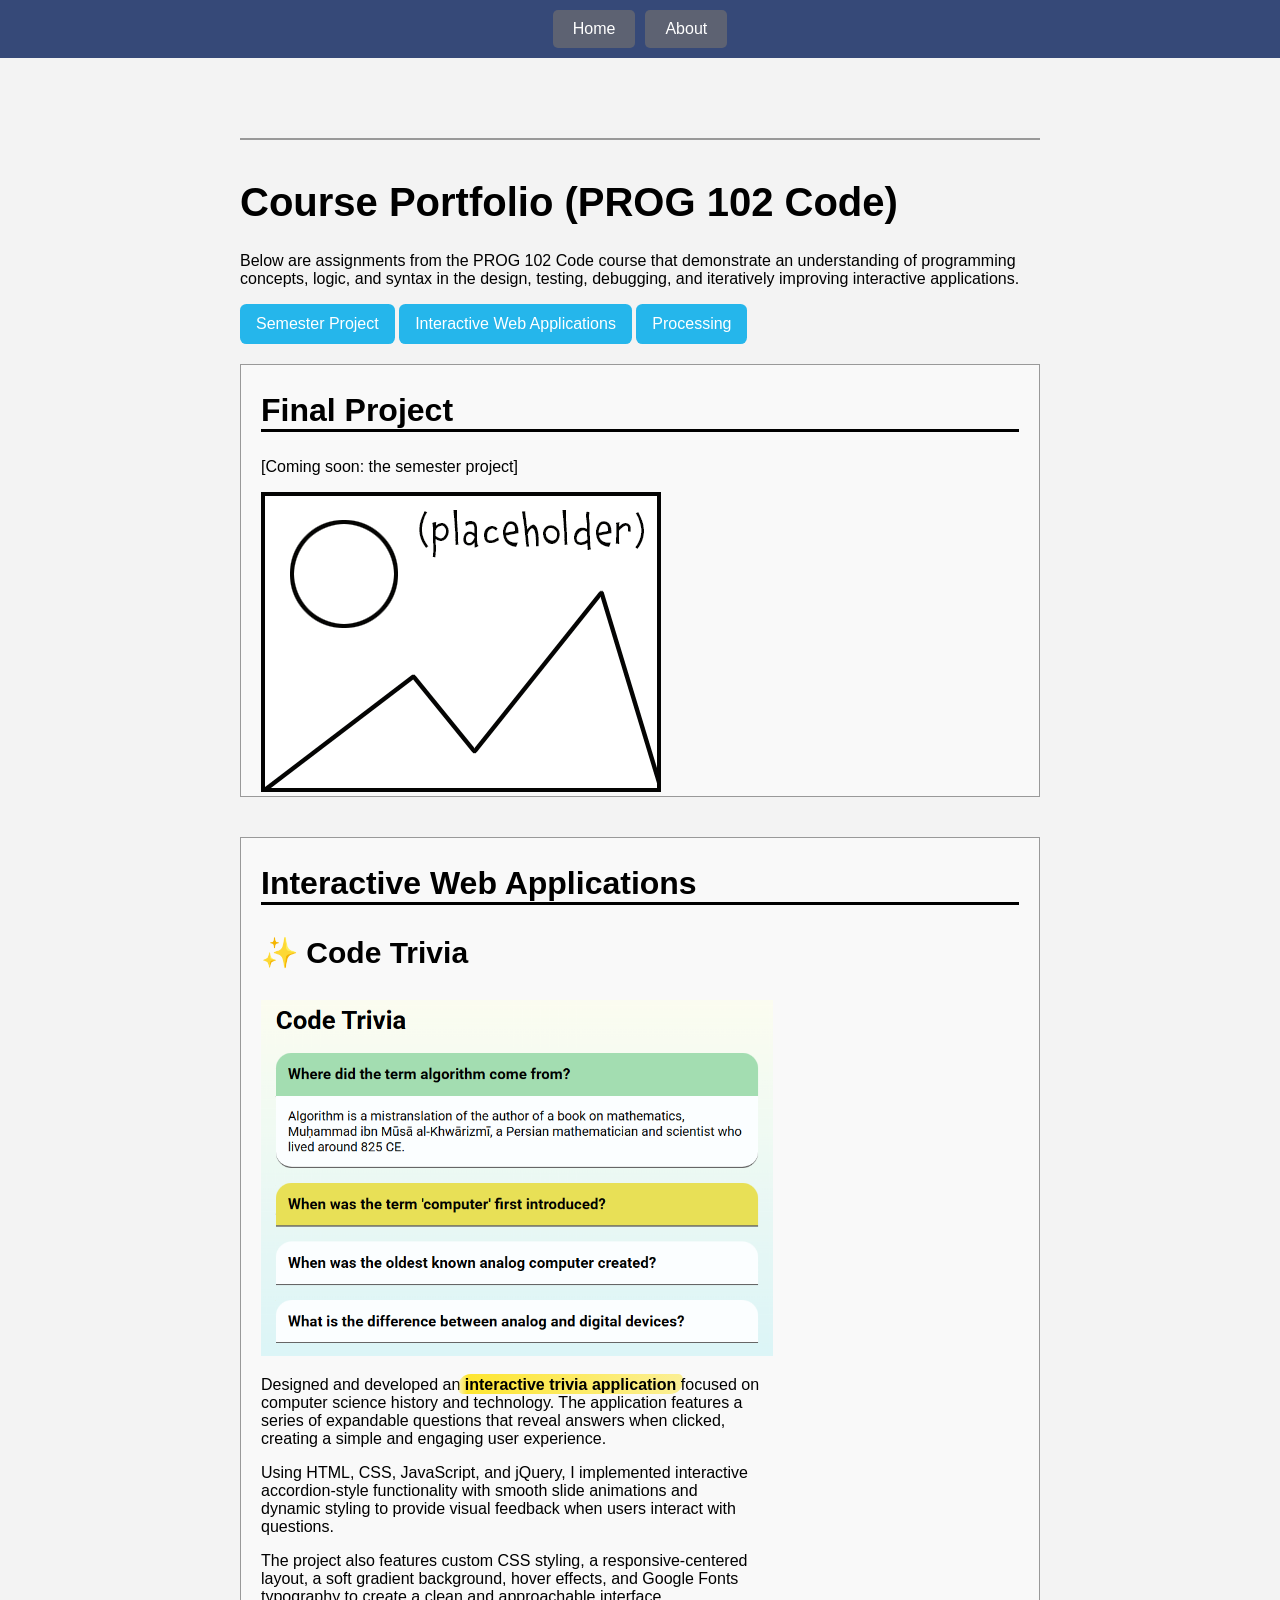
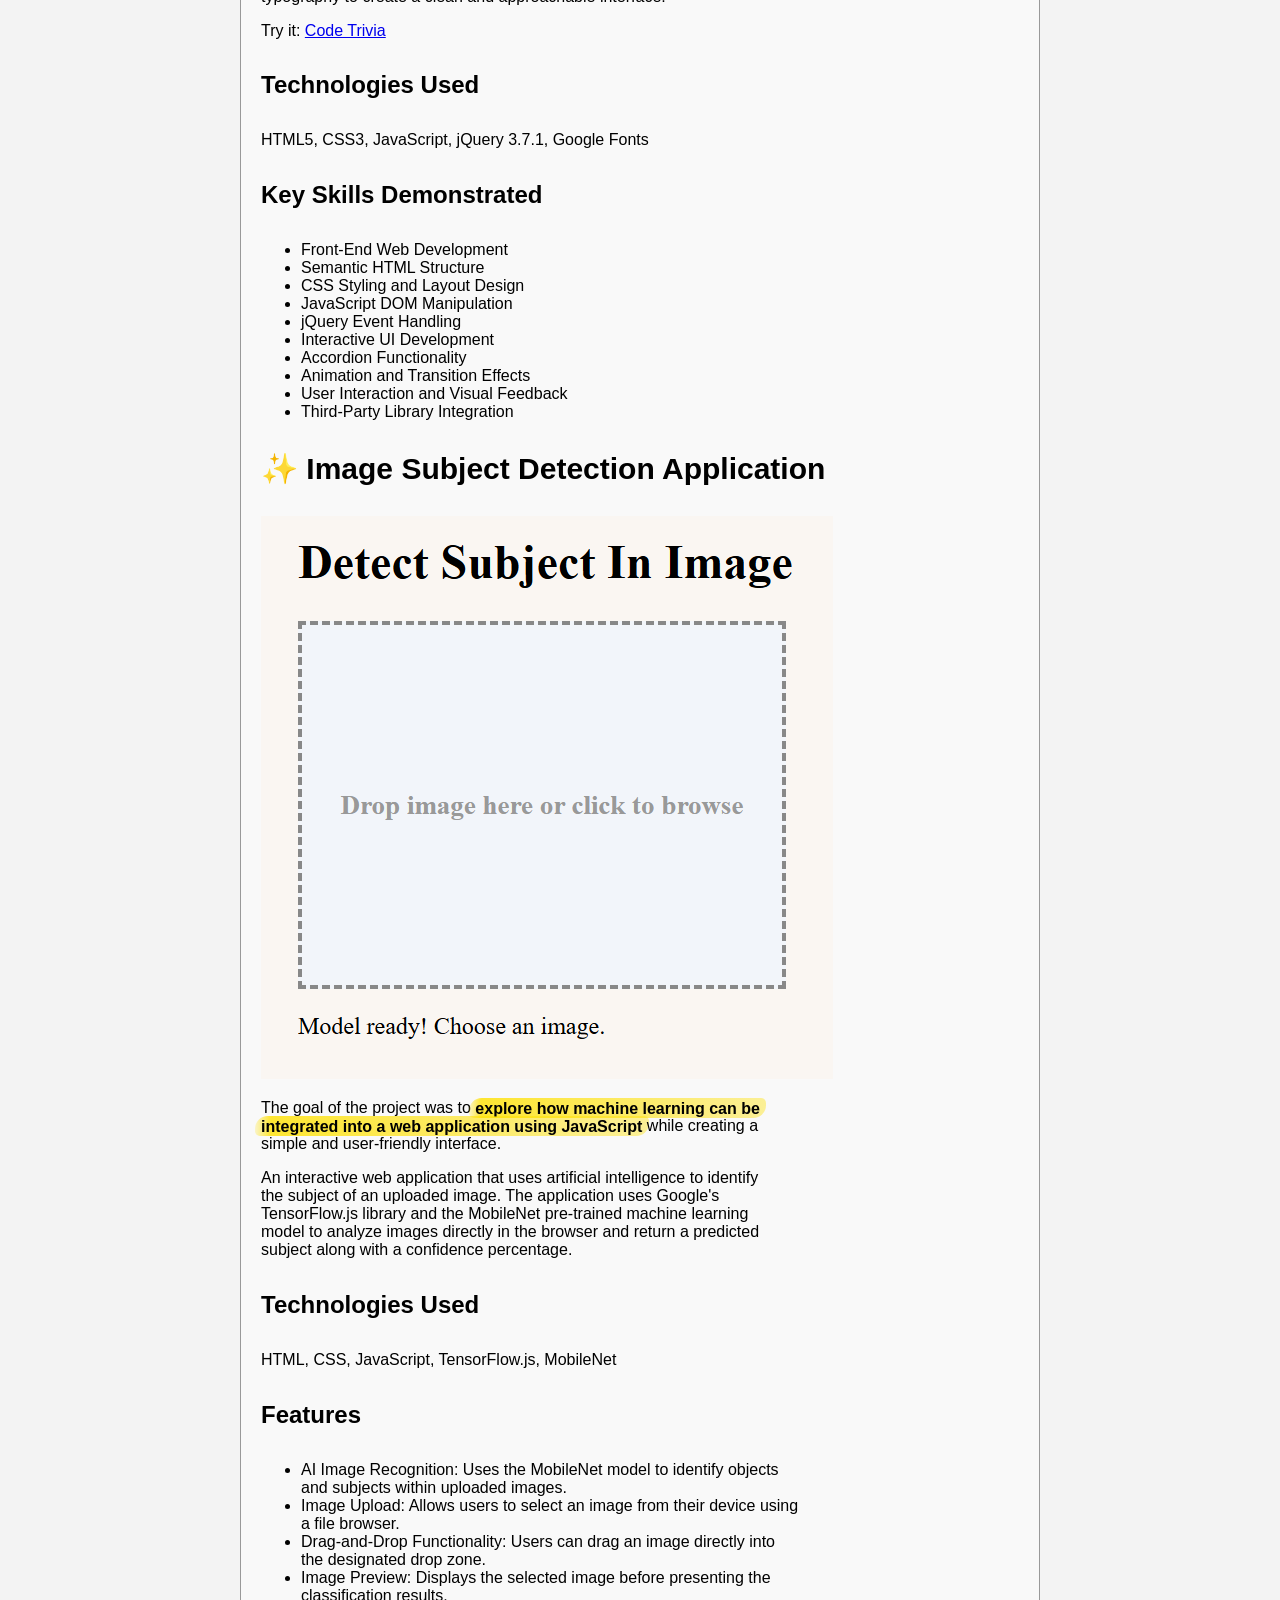
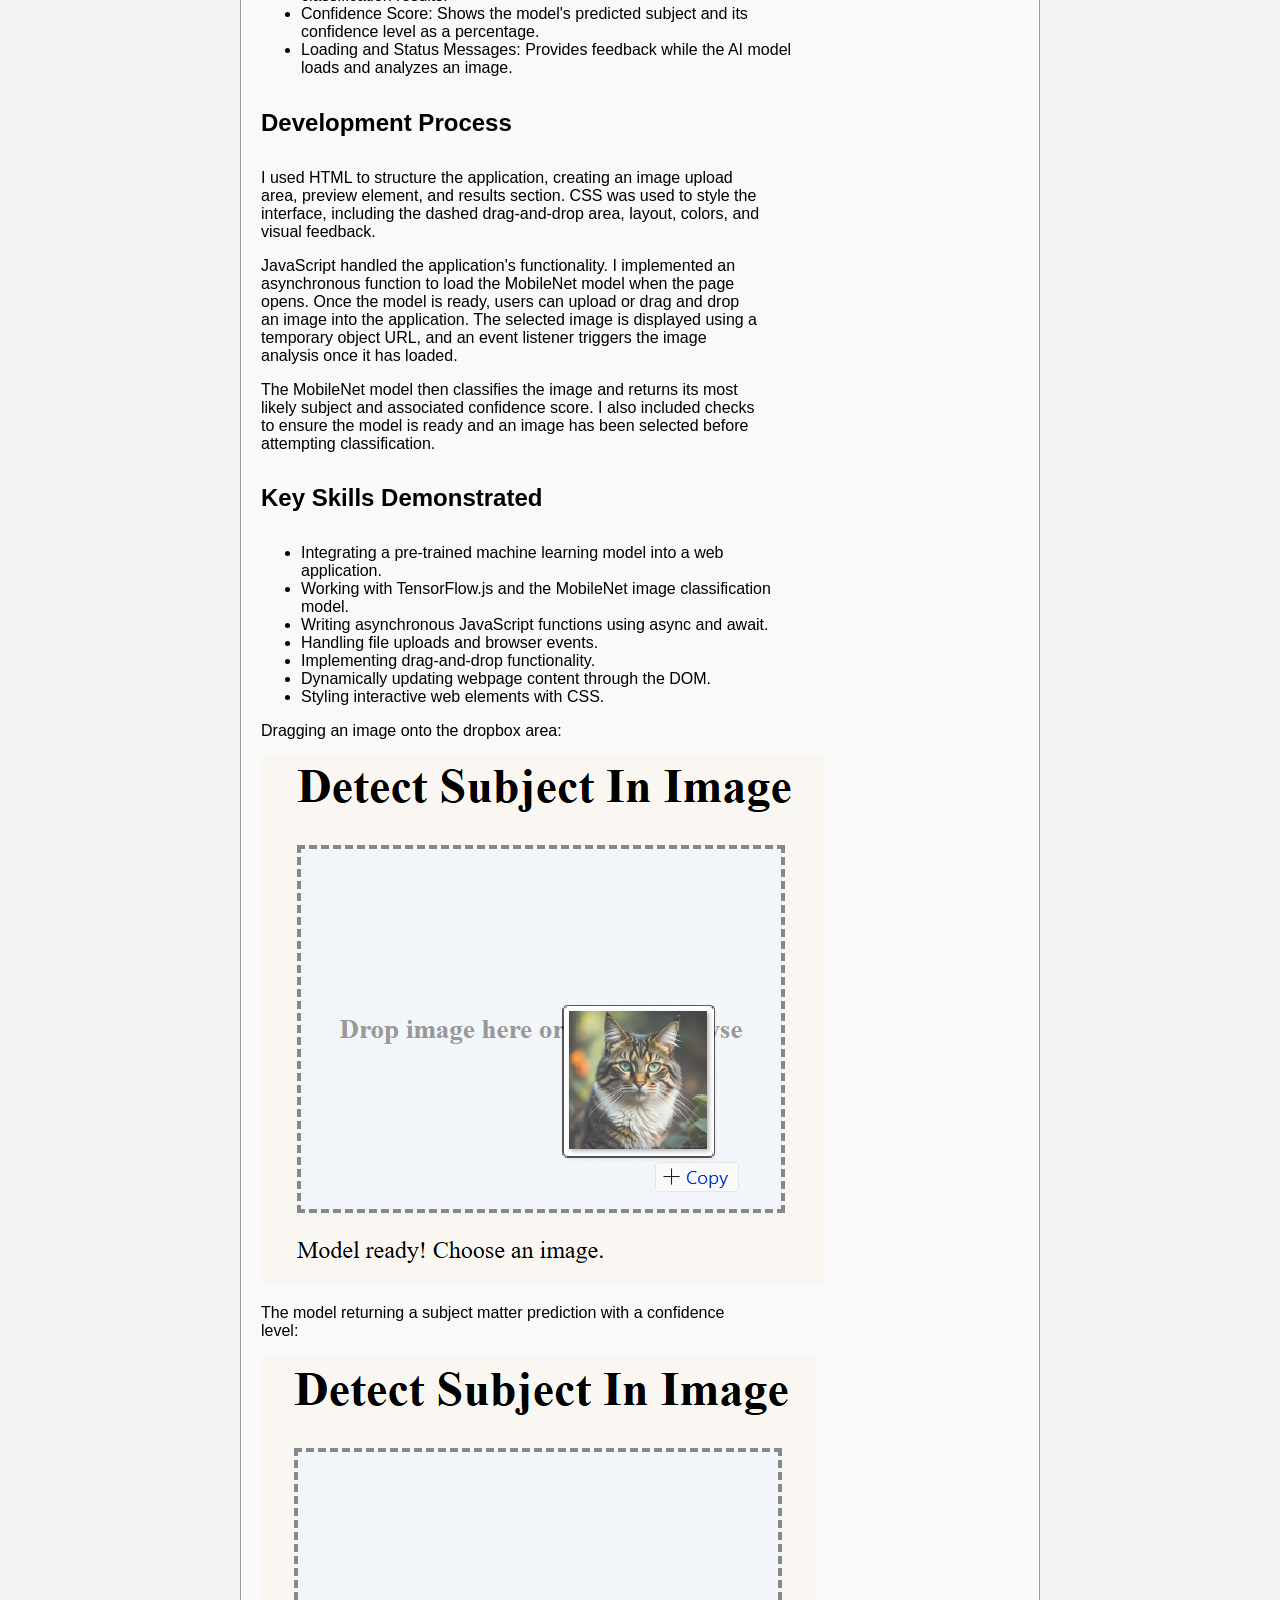
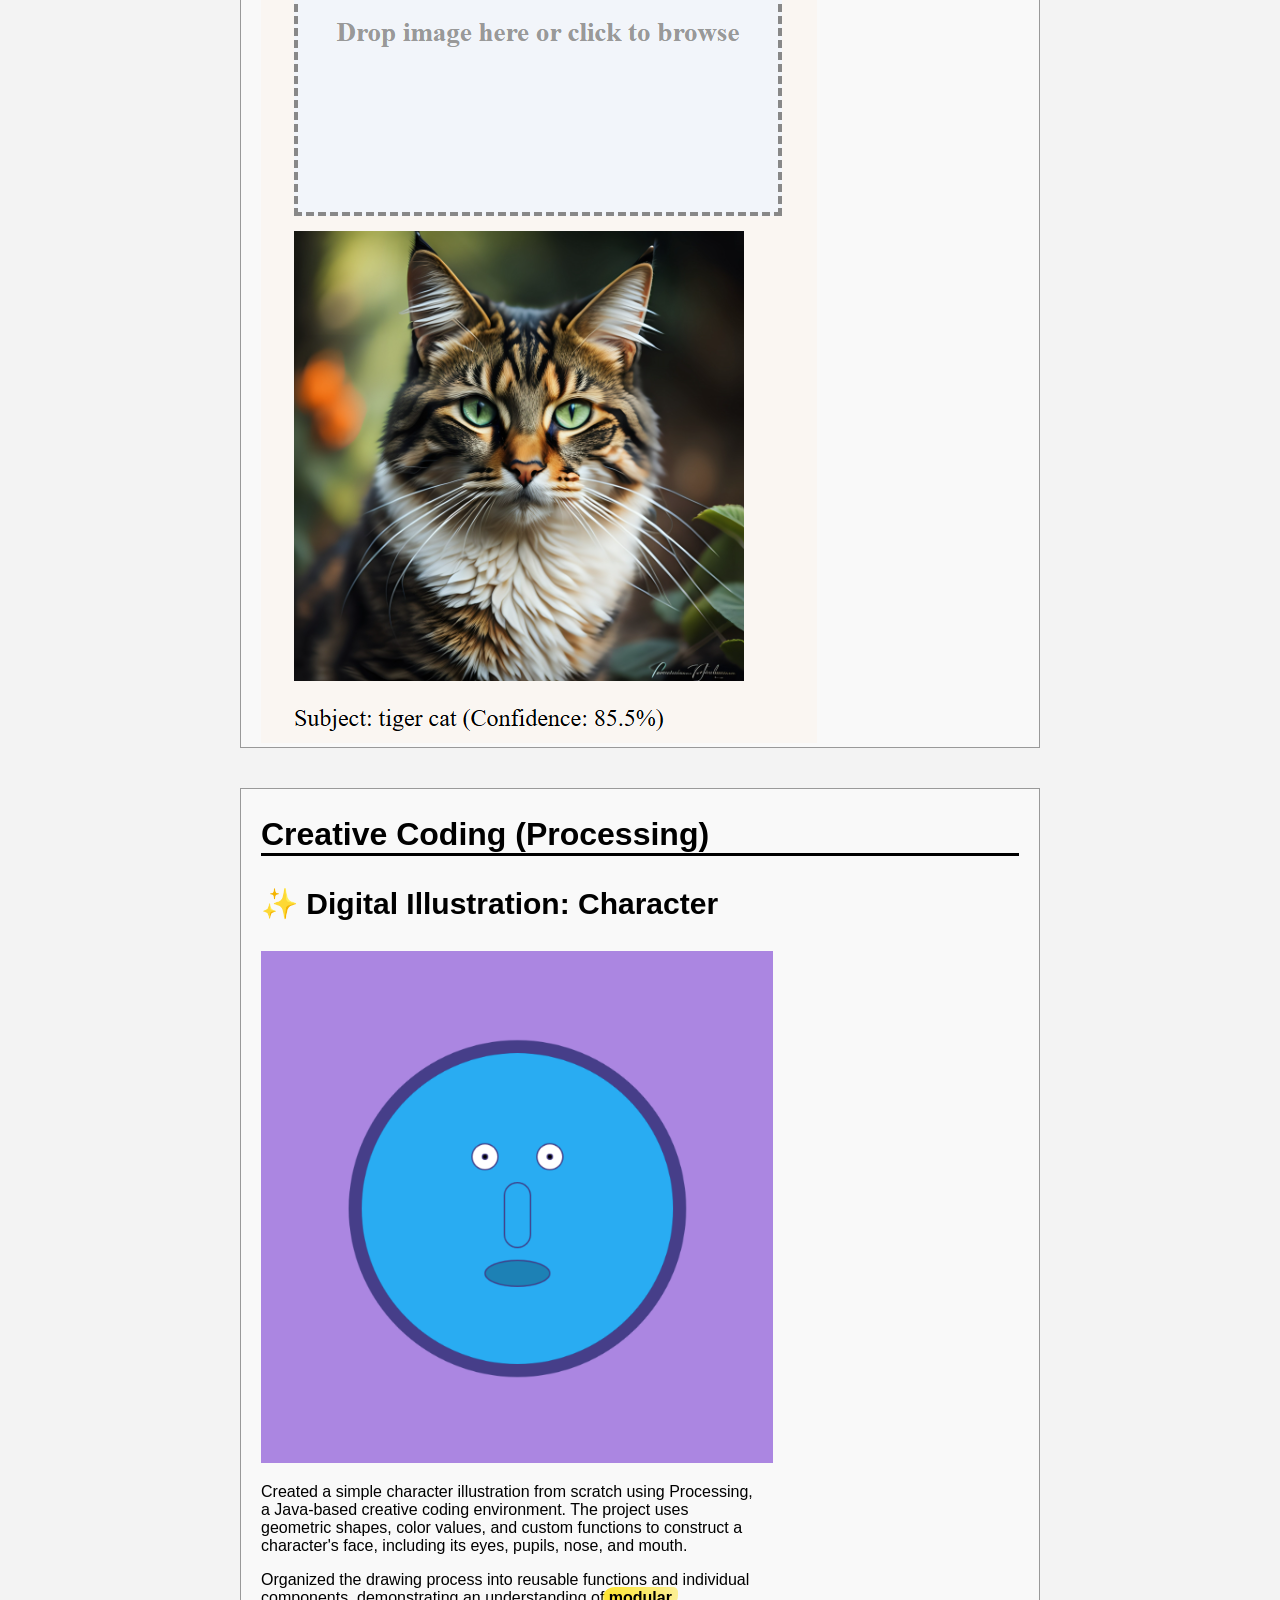
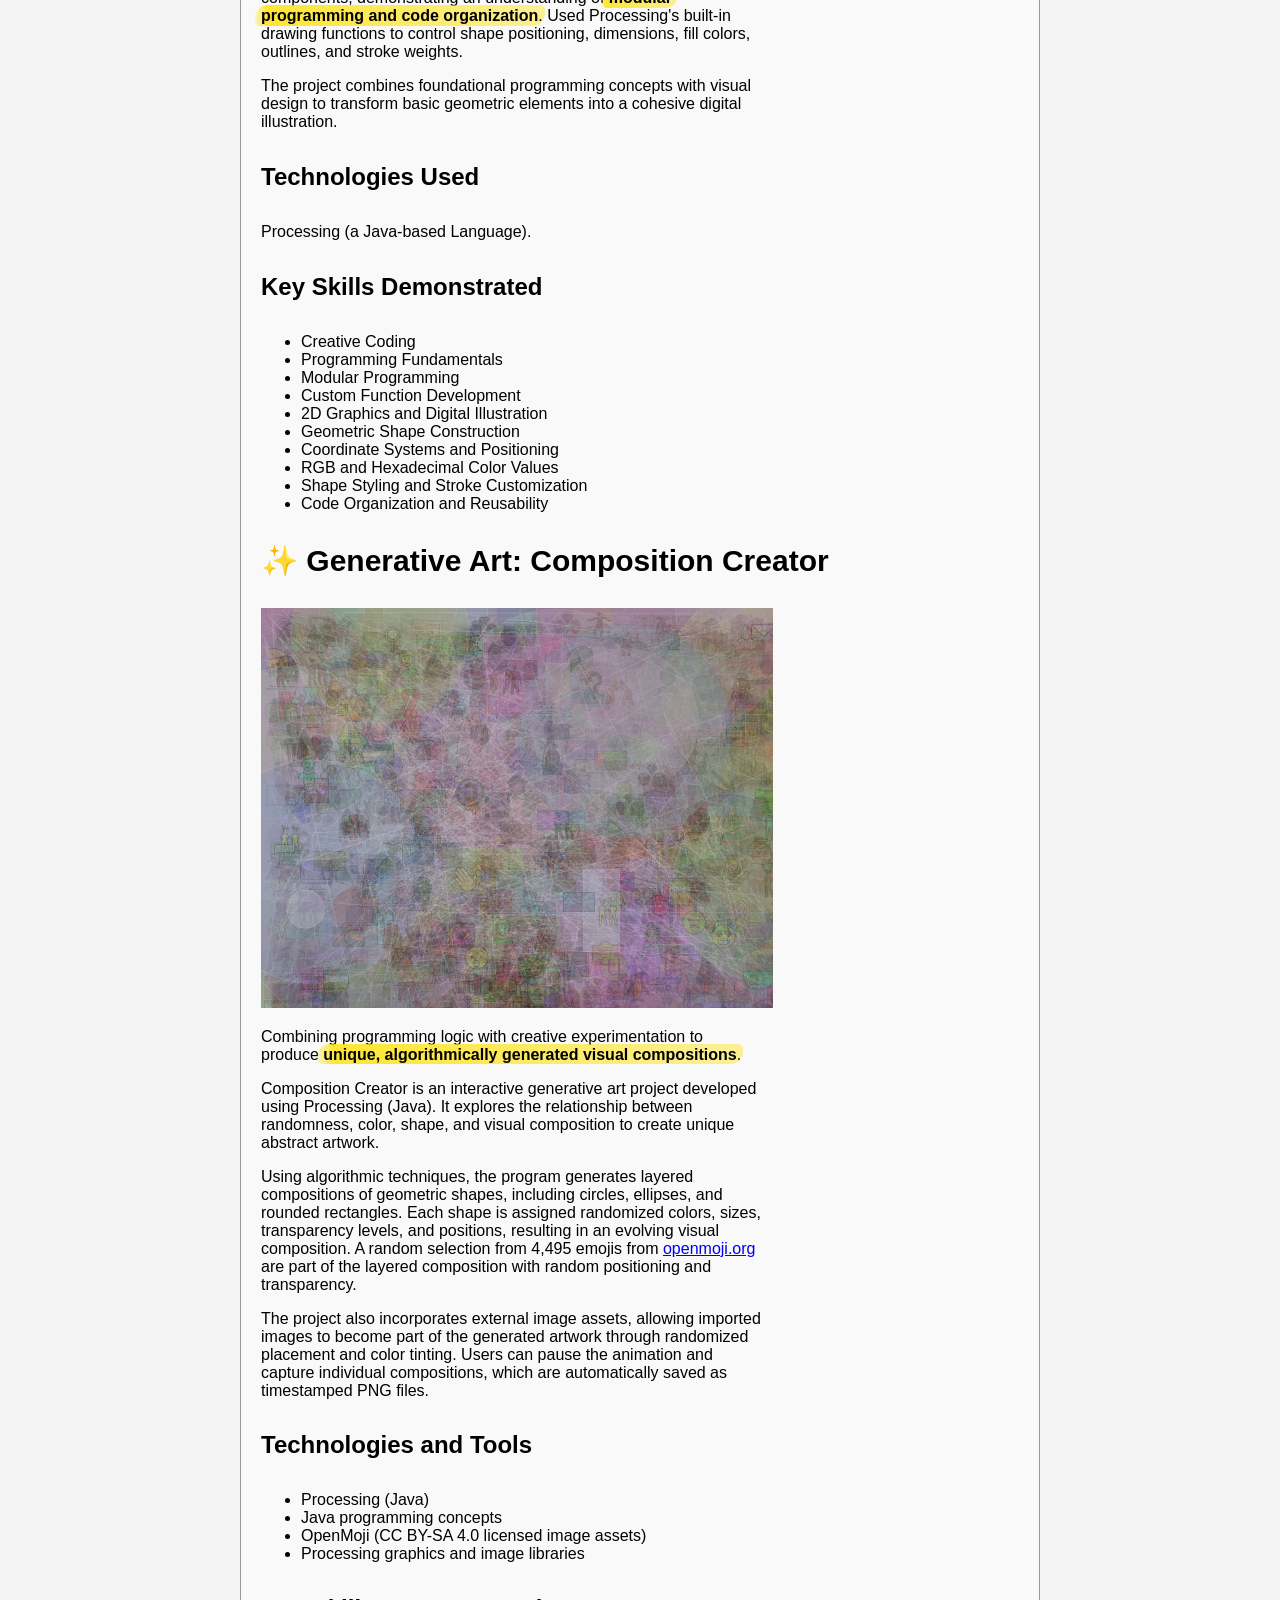
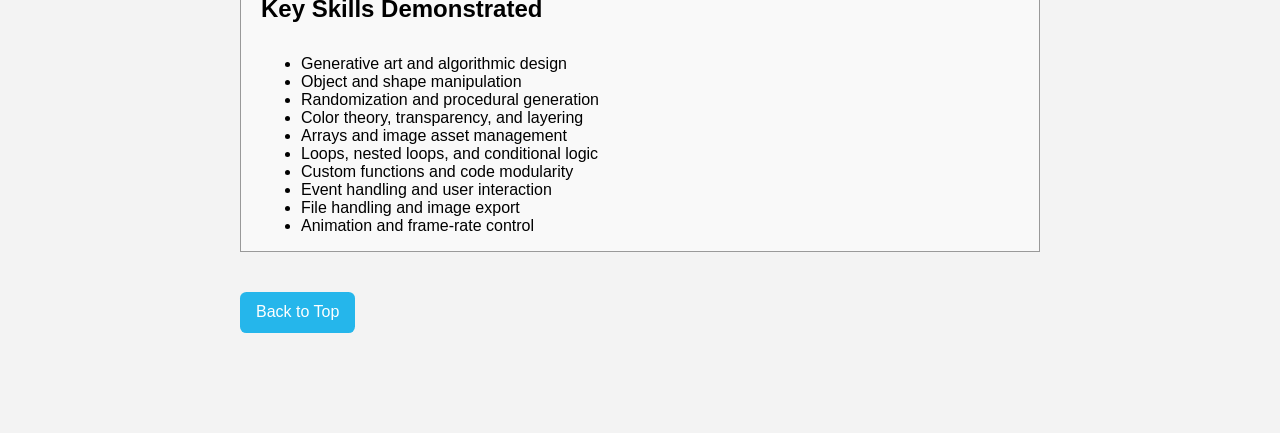
==== commit 55b836a7: "Refactor index.html for improved structure and content" ====
--- a/index.html
+++ b/index.html
@@ -112,8 +112,8 @@
                   width="572"
                   height="563"
                />
-               <p>The goal of the project was to explore how machine learning 
-                  can be integrated into a web application using JavaScript 
+               <p>The goal of the project was to <mark class="highlighter">explore how machine learning 
+                  can be integrated into a web application using JavaScript</mark> 
                   while creating a simple and user-friendly interface.</p>
                <p>An interactive web application that uses artificial intelligence 
                   to identify the subject of an uploaded image. The application 
@@ -186,7 +186,7 @@
                   including its eyes, pupils, nose, and mouth.
                </p>
                <p>Organized the drawing process into reusable functions and individual components, 
-                  demonstrating an understanding of modular programming and code organization. 
+                  demonstrating an understanding of <mark class="highlighter">modular programming and code organization</mark>. 
                   Used Processing's built-in drawing functions to control shape positioning, 
                   dimensions, fill colors, outlines, and stroke weights.
                </p>
@@ -217,7 +217,7 @@
                   width="512"
                   height="400"
                />
-               <p>Combining programming logic with creative experimentation to produce unique, algorithmically generated visual compositions.</p>
+               <p>Combining programming logic with creative experimentation to produce <mark class="highlighter">unique, algorithmically generated visual compositions</mark>.</p>
                   <p>
                   Composition Creator is an interactive generative art project 
                developed using Processing (Java). It explores the relationship between randomness, 
--- a/style.css
+++ b/style.css
@@ -103,7 +103,7 @@
 /*==========emphasis============== */
 
 mark {
-
+font-weight: 700;
 
 }
 
